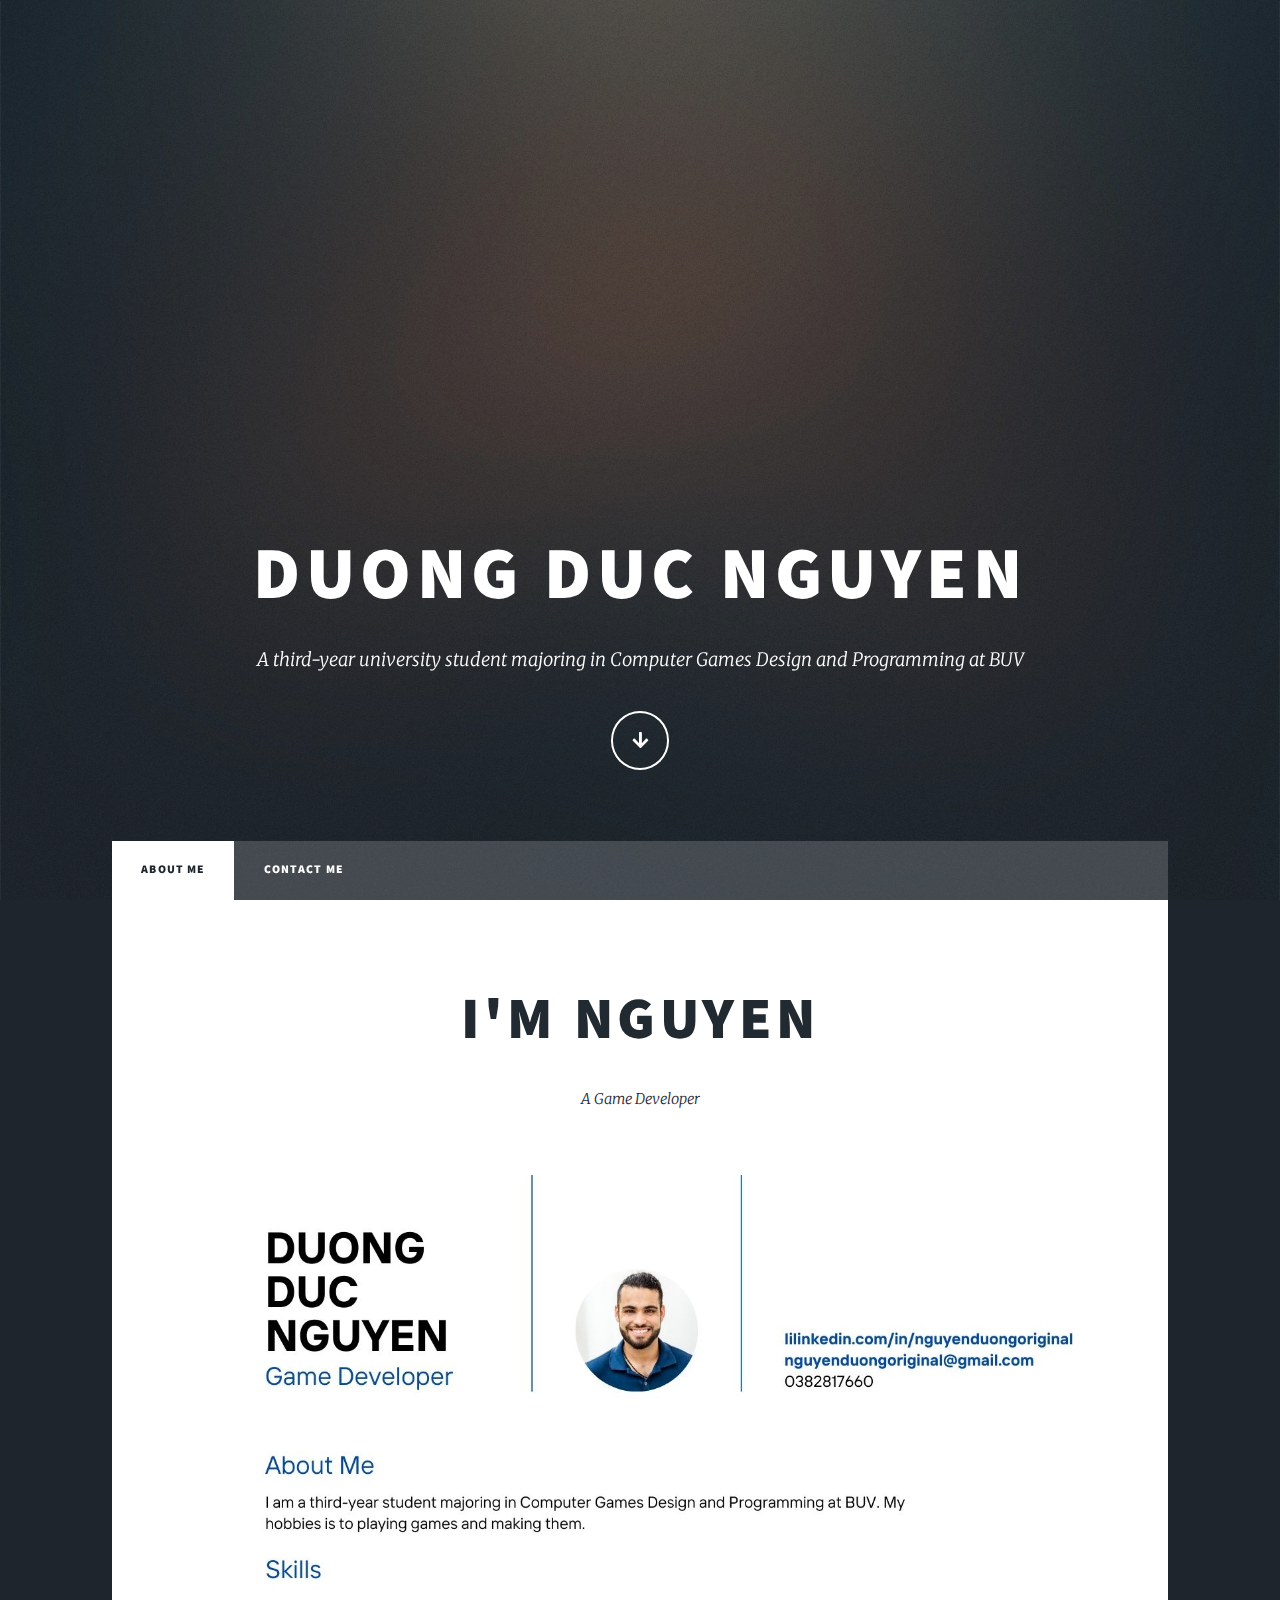
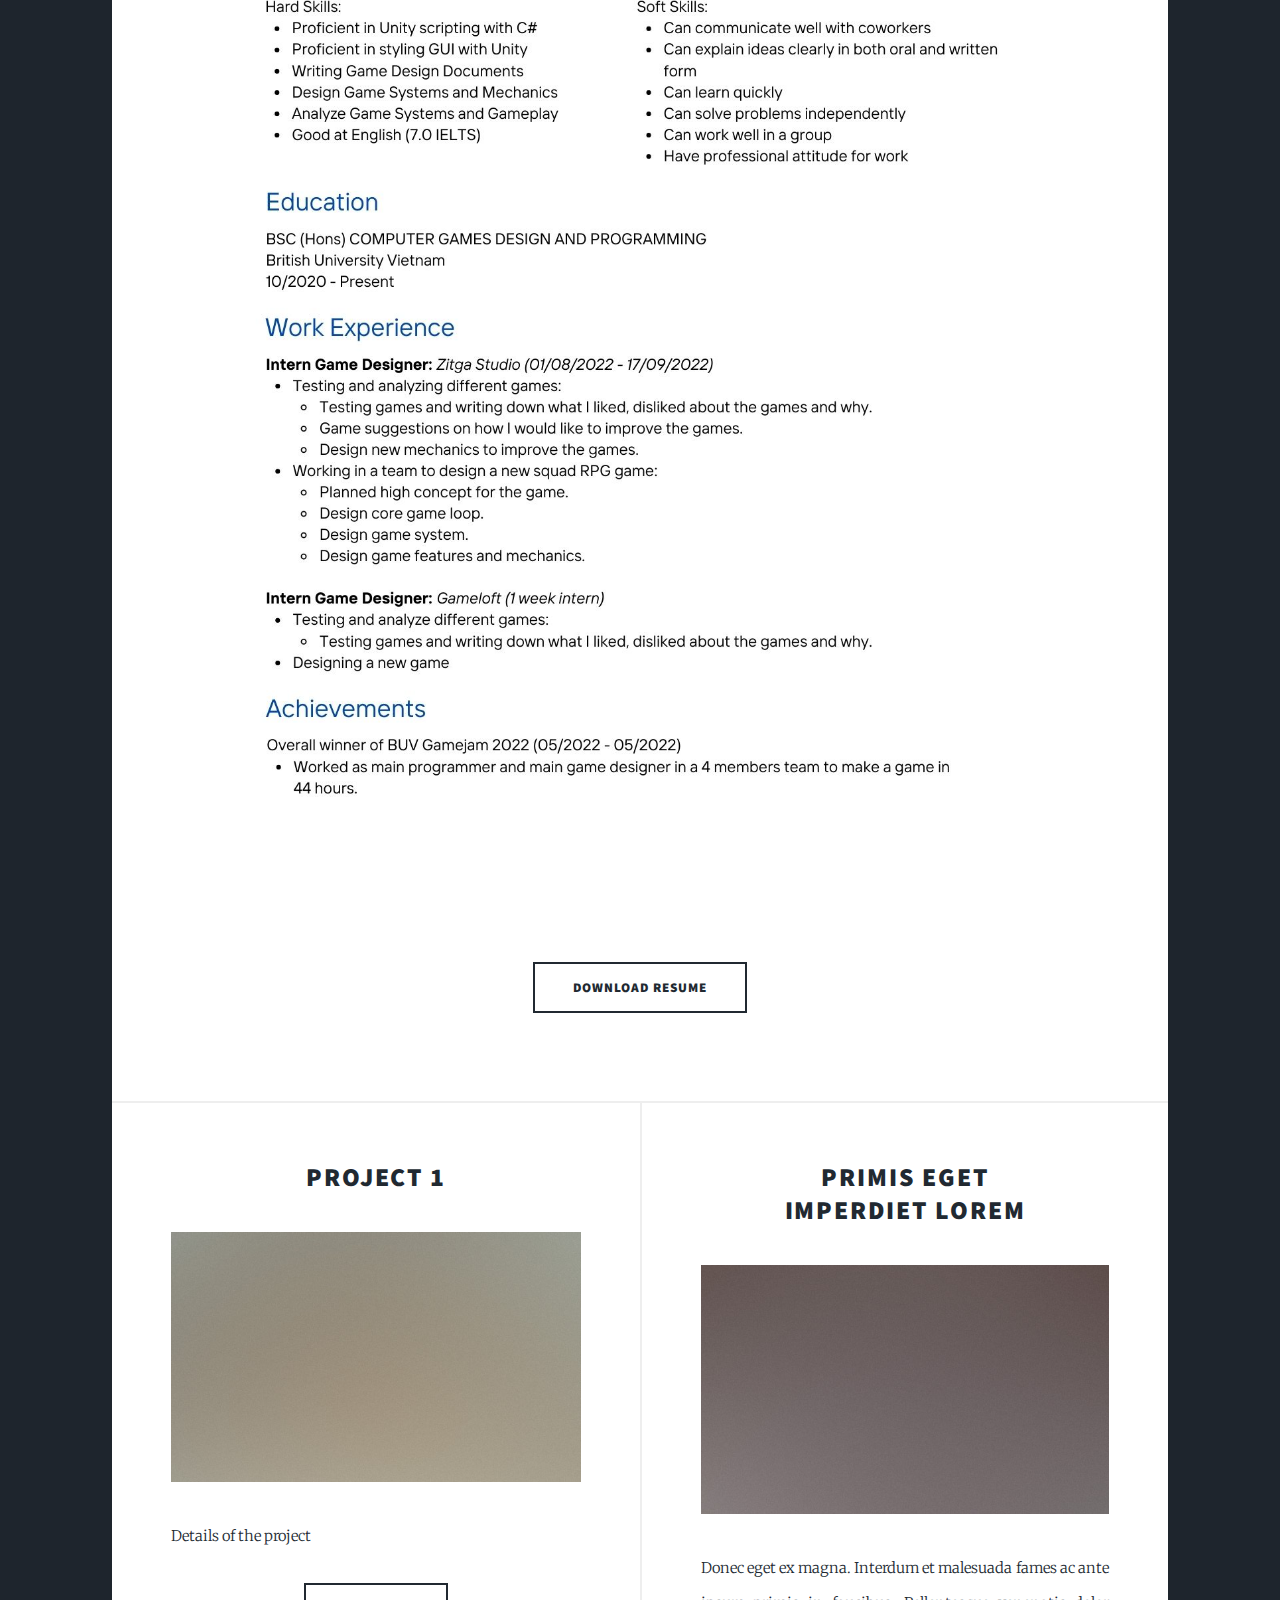
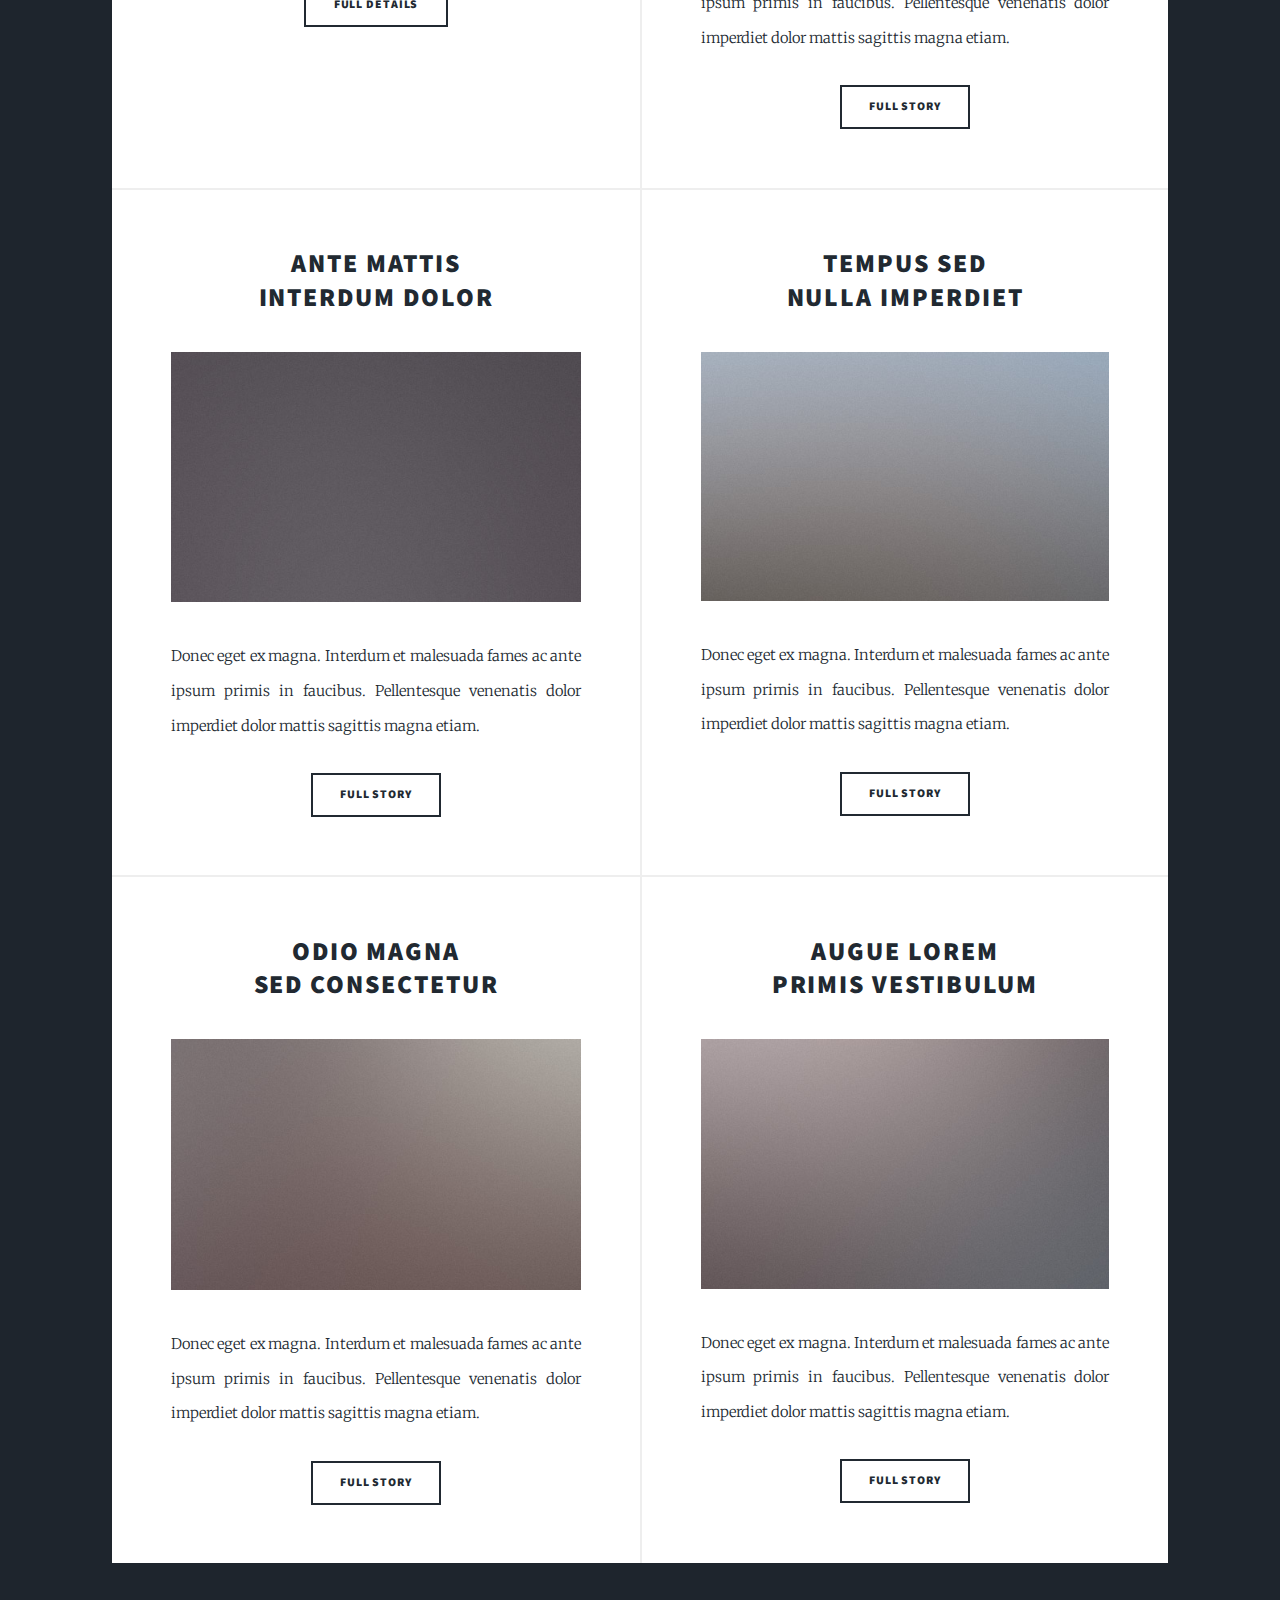
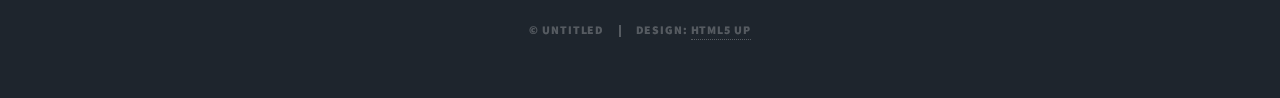
==== index.html @ b79f85d0 "." ====
<!DOCTYPE HTML>
<!--
	Massively by HTML5 UP
	html5up.net | @ajlkn
	Free for personal and commercial use under the CCA 3.0 license (html5up.net/license)
-->
<html>
	<head>
		<title>Duong Duc Nguyen Portfolio</title>
		<meta charset="utf-8" />
		<meta name="viewport" content="width=device-width, initial-scale=1, user-scalable=no" />
		<link rel="stylesheet" href="assets/css/main.css" />
		<noscript><link rel="stylesheet" href="assets/css/noscript.css" /></noscript>
	</head>
	<body class="is-preload">

		<!-- Wrapper -->
			<div id="wrapper" class="fade-in">

				<!-- Intro -->
					<div id="intro">
						<h1>DUONG DUC NGUYEN</h1>
						<p>A third-year university student majoring in Computer Games Design and Programming at BUV</p>
						<ul class="actions">
							<li><a href="#header" class="button icon solid solo fa-arrow-down scrolly">Continue</a></li>
						</ul>
					</div>

				<!-- Header -->
					<header id="header">
						<a href="index.html" class="logo">Portfolio</a>
					</header>

				<!-- Nav -->
					<nav id="nav">
						<ul class="links">
							<li class="active"><a href="index.html">ABOUT ME</a></li>
							<li><a href="generic.html">CONTACT ME</a></li>
						</ul>
						<ul class="icons">
							<!-- <li><a href="#" class="icon brands fa-twitter"><span class="label">Twitter</span></a></li>
							<li><a href="#" class="icon brands fa-facebook-f"><span class="label">Facebook</span></a></li>
							<li><a href= "https://www.linkedin.com/in/nguyenduongoriginal/" class="icon brands fa-linkedin"><span class="label">Instagram</span></a></li>
							<li><a href="https://github.com/Zrider147" class="icon brands fa-github"><span class="label">GitHub</span></a></li> -->
						</ul>
					</nav>

				<!-- Main -->
					<div id="main">

						<!-- Featured Post -->
							<article class="post featured">
								<header class="major">
									<!-- <span class="date">April 14, 2023</span> -->
									<h2>I'm Nguyen</h2>
									<p>A Game Developer</p>
								</header>
								<a href="" class="image main"><img src="images/CV.jpg" alt="" /></a>
								<ul class="actions special">
									<li><a href="" download="docs/CV.pdf" class="button large">Download Resume</a></li>
								</ul>
							</article>

						<!-- Posts -->
							<section class="posts">
								<article>
									<header>
										<h2><a href="#">Project 1</a></h2>
									</header>
									<a href="#" class="image fit"><img src="images/pic02.jpg" alt="" /></a>
									<p>Details of the project</p>
									<ul class="actions special">
										<li><a href="project1.html" class="button">Full Details</a></li>
									</ul>
								</article>
								<article>
									<header>
										<h2><a href="#">Primis eget<br />
										imperdiet lorem</a></h2>
									</header>
									<a href="#" class="image fit"><img src="images/pic03.jpg" alt="" /></a>
									<p>Donec eget ex magna. Interdum et malesuada fames ac ante ipsum primis in faucibus. Pellentesque venenatis dolor imperdiet dolor mattis sagittis magna etiam.</p>
									<ul class="actions special">
										<li><a href="#" class="button">Full Story</a></li>
									</ul>
								</article>
								<article>
									<header>
										<h2><a href="#">Ante mattis<br />
										interdum dolor</a></h2>
									</header>
									<a href="#" class="image fit"><img src="images/pic04.jpg" alt="" /></a>
									<p>Donec eget ex magna. Interdum et malesuada fames ac ante ipsum primis in faucibus. Pellentesque venenatis dolor imperdiet dolor mattis sagittis magna etiam.</p>
									<ul class="actions special">
										<li><a href="#" class="button">Full Story</a></li>
									</ul>
								</article>
								<article>
									<header>
										<h2><a href="#">Tempus sed<br />
										nulla imperdiet</a></h2>
									</header>
									<a href="#" class="image fit"><img src="images/pic05.jpg" alt="" /></a>
									<p>Donec eget ex magna. Interdum et malesuada fames ac ante ipsum primis in faucibus. Pellentesque venenatis dolor imperdiet dolor mattis sagittis magna etiam.</p>
									<ul class="actions special">
										<li><a href="#" class="button">Full Story</a></li>
									</ul>
								</article>
								<article>
									<header>
										<h2><a href="#">Odio magna<br />
										sed consectetur</a></h2>
									</header>
									<a href="#" class="image fit"><img src="images/pic06.jpg" alt="" /></a>
									<p>Donec eget ex magna. Interdum et malesuada fames ac ante ipsum primis in faucibus. Pellentesque venenatis dolor imperdiet dolor mattis sagittis magna etiam.</p>
									<ul class="actions special">
										<li><a href="#" class="button">Full Story</a></li>
									</ul>
								</article>
								<article>
									<header>
										<h2><a href="#">Augue lorem<br />
										primis vestibulum</a></h2>
									</header>
									<a href="#" class="image fit"><img src="images/pic07.jpg" alt="" /></a>
									<p>Donec eget ex magna. Interdum et malesuada fames ac ante ipsum primis in faucibus. Pellentesque venenatis dolor imperdiet dolor mattis sagittis magna etiam.</p>
									<ul class="actions special">
										<li><a href="#" class="button">Full Story</a></li>
									</ul>
								</article>
							</section>

						<!-- Footer -->
							<!-- <footer>
								<div class="pagination">
									<a href="#" class="previous">Prev</a>
									<a href="#" class="page active">1</a>
									<a href="#" class="page">2</a>
									<a href="#" class="page">3</a>
									<span class="extra">&hellip;</span>
									<a href="#" class="page">8</a>
									<a href="#" class="page">9</a>
									<a href="#" class="page">10</a>
									<a href="#" class="next">Next</a>
								</div> -->
							</footer>

					</div>

				<!-- Copyright -->
					<div id="copyright">
						<ul><li>&copy; Untitled</li><li>Design: <a href="https://html5up.net">HTML5 UP</a></li></ul>
					</div>

			</div>

		<!-- Scripts -->
			<script src="assets/js/jquery.min.js"></script>
			<script src="assets/js/jquery.scrollex.min.js"></script>
			<script src="assets/js/jquery.scrolly.min.js"></script>
			<script src="assets/js/browser.min.js"></script>
			<script src="assets/js/breakpoints.min.js"></script>
			<script src="assets/js/util.js"></script>
			<script src="assets/js/main.js"></script>

	</body>
</html>
---- assets/css/main.css ----
@import url(fontawesome-all.min.css);
@import url("https://fonts.googleapis.com/css?family=Merriweather:300,700,300italic,700italic|Source+Sans+Pro:900");

/*
	Massively by HTML5 UP
	html5up.net | @ajlkn
	Free for personal and commercial use under the CCA 3.0 license (html5up.net/license)
*/

html, body, div, span, applet, object,
iframe, h1, h2, h3, h4, h5, h6, p, blockquote,
pre, a, abbr, acronym, address, big, cite,
code, del, dfn, em, img, ins, kbd, q, s, samp,
small, strike, strong, sub, sup, tt, var, b,
u, i, center, dl, dt, dd, ol, ul, li, fieldset,
form, label, legend, table, caption, tbody,
tfoot, thead, tr, th, td, article, aside,
canvas, details, embed, figure, figcaption,
footer, header, hgroup, menu, nav, output, ruby,
section, summary, time, mark, audio, video {
	margin: 0;
	padding: 0;
	border: 0;
	font-size: 100%;
	font: inherit;
	vertical-align: baseline;}

article, aside, details, figcaption, figure,
footer, header, hgroup, menu, nav, section {
	display: block;}

body {
	line-height: 1;
}

ol, ul {
	list-style: none;
}

blockquote, q {
	quotes: none;
}

	blockquote:before, blockquote:after, q:before, q:after {
		content: '';
		content: none;
	}

table {
	border-collapse: collapse;
	border-spacing: 0;
}

body {
	-webkit-text-size-adjust: none;
}

mark {
	background-color: transparent;
	color: inherit;
}

input::-moz-focus-inner {
	border: 0;
	padding: 0;
}

input, select, textarea {
	-moz-appearance: none;
	-webkit-appearance: none;
	-ms-appearance: none;
	appearance: none;
}

/* Basic */

	@-ms-viewport {
		width: device-width;
	}

	body {
		-ms-overflow-style: scrollbar;
	}

	@media screen and (max-width: 480px) {

		html, body {
			min-width: 320px;
		}

	}

	html {
		box-sizing: border-box;
	}

	*, *:before, *:after {
		box-sizing: inherit;
	}

	body {
		background-color: #1e252d;
	}

		body.is-preload *, body.is-preload *:before, body.is-preload *:after {
			-moz-animation: none !important;
			-webkit-animation: none !important;
			-ms-animation: none !important;
			animation: none !important;
			-moz-transition: none !important;
			-webkit-transition: none !important;
			-ms-transition: none !important;
			transition: none !important;
		}

/* Type */

	html {
		font-size: 16pt;
	}

		@media screen and (max-width: 1680px) {

			html {
				font-size: 12pt;
			}

		}

		@media screen and (max-width: 1280px) {

			html {
				font-size: 11pt;
			}

		}

		@media screen and (max-width: 360px) {

			html {
				font-size: 10pt;
			}

		}

	body {
		color: #212931;
	}

	body, input, select, textarea {
		font-family: "Merriweather", Georgia, serif;
		font-weight: 300;
		font-size: 1rem;
		line-height: 2.375;
	}

	a {
		-moz-transition: color 0.2s ease-in-out, background-color 0.2s ease-in-out, border-color 0.2s ease-in-out, box-shadow 0.2s ease-in-out;
		-webkit-transition: color 0.2s ease-in-out, background-color 0.2s ease-in-out, border-color 0.2s ease-in-out, box-shadow 0.2s ease-in-out;
		-ms-transition: color 0.2s ease-in-out, background-color 0.2s ease-in-out, border-color 0.2s ease-in-out, box-shadow 0.2s ease-in-out;
		transition: color 0.2s ease-in-out, background-color 0.2s ease-in-out, border-color 0.2s ease-in-out, box-shadow 0.2s ease-in-out;
		border-bottom: dotted 1px;
		text-decoration: none;
	}

		a:hover {
			border-bottom-color: transparent;
		}

	strong, b {
		font-weight: 600;
	}

	em, i {
		font-style: italic;
	}

	p {
		text-align: justify;
		margin: 0 0 2rem 0;
	}

	h1, h2, h3, h4, h5, h6 {
		font-family: "Source Sans Pro", Helvetica, sans-serif;
		font-weight: 900;
		line-height: 1.5;
		letter-spacing: 0.075em;
		text-transform: uppercase;
		margin: 0 0 1rem 0;
	}

		h1 a, h2 a, h3 a, h4 a, h5 a, h6 a {
			border-bottom: 0;
			color: inherit;
			text-decoration: none;
		}

	h1 {
		font-size: 4rem;
		line-height: 1.1;
		margin: 0 0 2rem 0;
	}

	h2 {
		font-size: 1.75rem;
		line-height: 1.3;
		margin: 0 0 1.5rem 0;
	}

	h3 {
		font-size: 1.25rem;
		margin: 0 0 1.5rem 0;
	}

	h4 {
		font-size: 1rem;
	}

	h5 {
		font-size: 0.9rem;
	}

	h6 {
		font-size: 0.8rem;
	}

	sub {
		font-size: 0.8rem;
		position: relative;
		top: 0.5rem;
	}

	sup {
		font-size: 0.8rem;
		position: relative;
		top: -0.5rem;
	}

	blockquote {
		border-left: solid 4px;
		font-style: italic;
		margin: 0 0 2rem 0;
		padding: 0.5rem 0 0.5rem 2rem;
	}

	code {
		border: solid 2px;
		font-family: "Courier New", monospace;
		font-size: 0.9rem;
		margin: 0 0.25rem;
		padding: 0.25rem 0.65rem;
	}

	pre {
		-webkit-overflow-scrolling: touch;
		font-family: "Courier New", monospace;
		font-size: 0.9rem;
		margin: 0 0 2rem 0;
	}

		pre code {
			display: block;
			line-height: 1.75;
			padding: 1rem 1.5rem;
			overflow-x: auto;
		}

	hr {
		border: 0;
		border-bottom: solid 2px;
		margin: 3rem 0;
	}

		hr.major {
			margin: 5rem 0;
		}

	.align-left {
		text-align: left;
	}

	.align-center {
		text-align: center;
	}

	.align-right {
		text-align: right;
	}

	input, select, textarea {
		color: #212931;
	}

	a {
		color: #212931;
		border-bottom-color: rgba(33, 41, 49, 0.5);
	}

		a:hover {
			border-bottom-color: transparent;
			color: #18bfef !important;
		}

	strong, b {
		color: #212931;
	}

	h1, h2, h3, h4, h5, h6 {
		color: #212931;
	}

	blockquote {
		border-left-color: #eeeeee;
	}

	code {
		background: rgba(220, 220, 220, 0.25);
		border-color: #eeeeee;
	}

	hr {
		border-bottom-color: #eeeeee;
	}

/* Row */

	.row {
		display: flex;
		flex-wrap: wrap;
		box-sizing: border-box;
		align-items: stretch;
	}

		.row > * {
			box-sizing: border-box;
		}

		.row.gtr-uniform > * > :last-child {
			margin-bottom: 0;
		}

		.row.aln-left {
			justify-content: flex-start;
		}

		.row.aln-center {
			justify-content: center;
		}

		.row.aln-right {
			justify-content: flex-end;
		}

		.row.aln-top {
			align-items: flex-start;
		}

		.row.aln-middle {
			align-items: center;
		}

		.row.aln-bottom {
			align-items: flex-end;
		}

		.row > .imp {
			order: -1;
		}

		.row > .col-1 {
			width: 8.33333%;
		}

		.row > .off-1 {
			margin-left: 8.33333%;
		}

		.row > .col-2 {
			width: 16.66667%;
		}

		.row > .off-2 {
			margin-left: 16.66667%;
		}

		.row > .col-3 {
			width: 25%;
		}

		.row > .off-3 {
			margin-left: 25%;
		}

		.row > .col-4 {
			width: 33.33333%;
		}

		.row > .off-4 {
			margin-left: 33.33333%;
		}

		.row > .col-5 {
			width: 41.66667%;
		}

		.row > .off-5 {
			margin-left: 41.66667%;
		}

		.row > .col-6 {
			width: 50%;
		}

		.row > .off-6 {
			margin-left: 50%;
		}

		.row > .col-7 {
			width: 58.33333%;
		}

		.row > .off-7 {
			margin-left: 58.33333%;
		}

		.row > .col-8 {
			width: 66.66667%;
		}

		.row > .off-8 {
			margin-left: 66.66667%;
		}

		.row > .col-9 {
			width: 75%;
		}

		.row > .off-9 {
			margin-left: 75%;
		}

		.row > .col-10 {
			width: 83.33333%;
		}

		.row > .off-10 {
			margin-left: 83.33333%;
		}

		.row > .col-11 {
			width: 91.66667%;
		}

		.row > .off-11 {
			margin-left: 91.66667%;
		}

		.row > .col-12 {
			width: 100%;
		}

		.row > .off-12 {
			margin-left: 100%;
		}

		.row.gtr-0 {
			margin-top: 0;
			margin-left: 0rem;
		}

			.row.gtr-0 > * {
				padding: 0 0 0 0rem;
			}

			.row.gtr-0.gtr-uniform {
				margin-top: 0rem;
			}

				.row.gtr-0.gtr-uniform > * {
					padding-top: 0rem;
				}

		.row.gtr-25 {
			margin-top: 0;
			margin-left: -0.375rem;
		}

			.row.gtr-25 > * {
				padding: 0 0 0 0.375rem;
			}

			.row.gtr-25.gtr-uniform {
				margin-top: -0.375rem;
			}

				.row.gtr-25.gtr-uniform > * {
					padding-top: 0.375rem;
				}

		.row.gtr-50 {
			margin-top: 0;
			margin-left: -0.75rem;
		}

			.row.gtr-50 > * {
				padding: 0 0 0 0.75rem;
			}

			.row.gtr-50.gtr-uniform {
				margin-top: -0.75rem;
			}

				.row.gtr-50.gtr-uniform > * {
					padding-top: 0.75rem;
				}

		.row {
			margin-top: 0;
			margin-left: -1.5rem;
		}

			.row > * {
				padding: 0 0 0 1.5rem;
			}

			.row.gtr-uniform {
				margin-top: -1.5rem;
			}

				.row.gtr-uniform > * {
					padding-top: 1.5rem;
				}

		.row.gtr-150 {
			margin-top: 0;
			margin-left: -2.25rem;
		}

			.row.gtr-150 > * {
				padding: 0 0 0 2.25rem;
			}

			.row.gtr-150.gtr-uniform {
				margin-top: -2.25rem;
			}

				.row.gtr-150.gtr-uniform > * {
					padding-top: 2.25rem;
				}

		.row.gtr-200 {
			margin-top: 0;
			margin-left: -3rem;
		}

			.row.gtr-200 > * {
				padding: 0 0 0 3rem;
			}

			.row.gtr-200.gtr-uniform {
				margin-top: -3rem;
			}

				.row.gtr-200.gtr-uniform > * {
					padding-top: 3rem;
				}

		@media screen and (max-width: 1680px) {

			.row {
				display: flex;
				flex-wrap: wrap;
				box-sizing: border-box;
				align-items: stretch;
			}

				.row > * {
					box-sizing: border-box;
				}

				.row.gtr-uniform > * > :last-child {
					margin-bottom: 0;
				}

				.row.aln-left {
					justify-content: flex-start;
				}

				.row.aln-center {
					justify-content: center;
				}

				.row.aln-right {
					justify-content: flex-end;
				}

				.row.aln-top {
					align-items: flex-start;
				}

				.row.aln-middle {
					align-items: center;
				}

				.row.aln-bottom {
					align-items: flex-end;
				}

				.row > .imp-xlarge {
					order: -1;
				}

				.row > .col-1-xlarge {
					width: 8.33333%;
				}

				.row > .off-1-xlarge {
					margin-left: 8.33333%;
				}

				.row > .col-2-xlarge {
					width: 16.66667%;
				}

				.row > .off-2-xlarge {
					margin-left: 16.66667%;
				}

				.row > .col-3-xlarge {
					width: 25%;
				}

				.row > .off-3-xlarge {
					margin-left: 25%;
				}

				.row > .col-4-xlarge {
					width: 33.33333%;
				}

				.row > .off-4-xlarge {
					margin-left: 33.33333%;
				}

				.row > .col-5-xlarge {
					width: 41.66667%;
				}

				.row > .off-5-xlarge {
					margin-left: 41.66667%;
				}

				.row > .col-6-xlarge {
					width: 50%;
				}

				.row > .off-6-xlarge {
					margin-left: 50%;
				}

				.row > .col-7-xlarge {
					width: 58.33333%;
				}

				.row > .off-7-xlarge {
					margin-left: 58.33333%;
				}

				.row > .col-8-xlarge {
					width: 66.66667%;
				}

				.row > .off-8-xlarge {
					margin-left: 66.66667%;
				}

				.row > .col-9-xlarge {
					width: 75%;
				}

				.row > .off-9-xlarge {
					margin-left: 75%;
				}

				.row > .col-10-xlarge {
					width: 83.33333%;
				}

				.row > .off-10-xlarge {
					margin-left: 83.33333%;
				}

				.row > .col-11-xlarge {
					width: 91.66667%;
				}

				.row > .off-11-xlarge {
					margin-left: 91.66667%;
				}

				.row > .col-12-xlarge {
					width: 100%;
				}

				.row > .off-12-xlarge {
					margin-left: 100%;
				}

				.row.gtr-0 {
					margin-top: 0;
					margin-left: 0rem;
				}

					.row.gtr-0 > * {
						padding: 0 0 0 0rem;
					}

					.row.gtr-0.gtr-uniform {
						margin-top: 0rem;
					}

						.row.gtr-0.gtr-uniform > * {
							padding-top: 0rem;
						}

				.row.gtr-25 {
					margin-top: 0;
					margin-left: -0.375rem;
				}

					.row.gtr-25 > * {
						padding: 0 0 0 0.375rem;
					}

					.row.gtr-25.gtr-uniform {
						margin-top: -0.375rem;
					}

						.row.gtr-25.gtr-uniform > * {
							padding-top: 0.375rem;
						}

				.row.gtr-50 {
					margin-top: 0;
					margin-left: -0.75rem;
				}

					.row.gtr-50 > * {
						padding: 0 0 0 0.75rem;
					}

					.row.gtr-50.gtr-uniform {
						margin-top: -0.75rem;
					}

						.row.gtr-50.gtr-uniform > * {
							padding-top: 0.75rem;
						}

				.row {
					margin-top: 0;
					margin-left: -1.5rem;
				}

					.row > * {
						padding: 0 0 0 1.5rem;
					}

					.row.gtr-uniform {
						margin-top: -1.5rem;
					}

						.row.gtr-uniform > * {
							padding-top: 1.5rem;
						}

				.row.gtr-150 {
					margin-top: 0;
					margin-left: -2.25rem;
				}

					.row.gtr-150 > * {
						padding: 0 0 0 2.25rem;
					}

					.row.gtr-150.gtr-uniform {
						margin-top: -2.25rem;
					}

						.row.gtr-150.gtr-uniform > * {
							padding-top: 2.25rem;
						}

				.row.gtr-200 {
					margin-top: 0;
					margin-left: -3rem;
				}

					.row.gtr-200 > * {
						padding: 0 0 0 3rem;
					}

					.row.gtr-200.gtr-uniform {
						margin-top: -3rem;
					}

						.row.gtr-200.gtr-uniform > * {
							padding-top: 3rem;
						}

		}

		@media screen and (max-width: 1280px) {

			.row {
				display: flex;
				flex-wrap: wrap;
				box-sizing: border-box;
				align-items: stretch;
			}

				.row > * {
					box-sizing: border-box;
				}

				.row.gtr-uniform > * > :last-child {
					margin-bottom: 0;
				}

				.row.aln-left {
					justify-content: flex-start;
				}

				.row.aln-center {
					justify-content: center;
				}

				.row.aln-right {
					justify-content: flex-end;
				}

				.row.aln-top {
					align-items: flex-start;
				}

				.row.aln-middle {
					align-items: center;
				}

				.row.aln-bottom {
					align-items: flex-end;
				}

				.row > .imp-large {
					order: -1;
				}

				.row > .col-1-large {
					width: 8.33333%;
				}

				.row > .off-1-large {
					margin-left: 8.33333%;
				}

				.row > .col-2-large {
					width: 16.66667%;
				}

				.row > .off-2-large {
					margin-left: 16.66667%;
				}

				.row > .col-3-large {
					width: 25%;
				}

				.row > .off-3-large {
					margin-left: 25%;
				}

				.row > .col-4-large {
					width: 33.33333%;
				}

				.row > .off-4-large {
					margin-left: 33.33333%;
				}

				.row > .col-5-large {
					width: 41.66667%;
				}

				.row > .off-5-large {
					margin-left: 41.66667%;
				}

				.row > .col-6-large {
					width: 50%;
				}

				.row > .off-6-large {
					margin-left: 50%;
				}

				.row > .col-7-large {
					width: 58.33333%;
				}

				.row > .off-7-large {
					margin-left: 58.33333%;
				}

				.row > .col-8-large {
					width: 66.66667%;
				}

				.row > .off-8-large {
					margin-left: 66.66667%;
				}

				.row > .col-9-large {
					width: 75%;
				}

				.row > .off-9-large {
					margin-left: 75%;
				}

				.row > .col-10-large {
					width: 83.33333%;
				}

				.row > .off-10-large {
					margin-left: 83.33333%;
				}

				.row > .col-11-large {
					width: 91.66667%;
				}

				.row > .off-11-large {
					margin-left: 91.66667%;
				}

				.row > .col-12-large {
					width: 100%;
				}

				.row > .off-12-large {
					margin-left: 100%;
				}

				.row.gtr-0 {
					margin-top: 0;
					margin-left: 0rem;
				}

					.row.gtr-0 > * {
						padding: 0 0 0 0rem;
					}

					.row.gtr-0.gtr-uniform {
						margin-top: 0rem;
					}

						.row.gtr-0.gtr-uniform > * {
							padding-top: 0rem;
						}

				.row.gtr-25 {
					margin-top: 0;
					margin-left: -0.375rem;
				}

					.row.gtr-25 > * {
						padding: 0 0 0 0.375rem;
					}

					.row.gtr-25.gtr-uniform {
						margin-top: -0.375rem;
					}

						.row.gtr-25.gtr-uniform > * {
							padding-top: 0.375rem;
						}

				.row.gtr-50 {
					margin-top: 0;
					margin-left: -0.75rem;
				}

					.row.gtr-50 > * {
						padding: 0 0 0 0.75rem;
					}

					.row.gtr-50.gtr-uniform {
						margin-top: -0.75rem;
					}

						.row.gtr-50.gtr-uniform > * {
							padding-top: 0.75rem;
						}

				.row {
					margin-top: 0;
					margin-left: -1.5rem;
				}

					.row > * {
						padding: 0 0 0 1.5rem;
					}

					.row.gtr-uniform {
						margin-top: -1.5rem;
					}

						.row.gtr-uniform > * {
							padding-top: 1.5rem;
						}

				.row.gtr-150 {
					margin-top: 0;
					margin-left: -2.25rem;
				}

					.row.gtr-150 > * {
						padding: 0 0 0 2.25rem;
					}

					.row.gtr-150.gtr-uniform {
						margin-top: -2.25rem;
					}

						.row.gtr-150.gtr-uniform > * {
							padding-top: 2.25rem;
						}

				.row.gtr-200 {
					margin-top: 0;
					margin-left: -3rem;
				}

					.row.gtr-200 > * {
						padding: 0 0 0 3rem;
					}

					.row.gtr-200.gtr-uniform {
						margin-top: -3rem;
					}

						.row.gtr-200.gtr-uniform > * {
							padding-top: 3rem;
						}

		}

		@media screen and (max-width: 980px) {

			.row {
				display: flex;
				flex-wrap: wrap;
				box-sizing: border-box;
				align-items: stretch;
			}

				.row > * {
					box-sizing: border-box;
				}

				.row.gtr-uniform > * > :last-child {
					margin-bottom: 0;
				}

				.row.aln-left {
					justify-content: flex-start;
				}

				.row.aln-center {
					justify-content: center;
				}

				.row.aln-right {
					justify-content: flex-end;
				}

				.row.aln-top {
					align-items: flex-start;
				}

				.row.aln-middle {
					align-items: center;
				}

				.row.aln-bottom {
					align-items: flex-end;
				}

				.row > .imp-medium {
					order: -1;
				}

				.row > .col-1-medium {
					width: 8.33333%;
				}

				.row > .off-1-medium {
					margin-left: 8.33333%;
				}

				.row > .col-2-medium {
					width: 16.66667%;
				}

				.row > .off-2-medium {
					margin-left: 16.66667%;
				}

				.row > .col-3-medium {
					width: 25%;
				}

				.row > .off-3-medium {
					margin-left: 25%;
				}

				.row > .col-4-medium {
					width: 33.33333%;
				}

				.row > .off-4-medium {
					margin-left: 33.33333%;
				}

				.row > .col-5-medium {
					width: 41.66667%;
				}

				.row > .off-5-medium {
					margin-left: 41.66667%;
				}

				.row > .col-6-medium {
					width: 50%;
				}

				.row > .off-6-medium {
					margin-left: 50%;
				}

				.row > .col-7-medium {
					width: 58.33333%;
				}

				.row > .off-7-medium {
					margin-left: 58.33333%;
				}

				.row > .col-8-medium {
					width: 66.66667%;
				}

				.row > .off-8-medium {
					margin-left: 66.66667%;
				}

				.row > .col-9-medium {
					width: 75%;
				}

				.row > .off-9-medium {
					margin-left: 75%;
				}

				.row > .col-10-medium {
					width: 83.33333%;
				}

				.row > .off-10-medium {
					margin-left: 83.33333%;
				}

				.row > .col-11-medium {
					width: 91.66667%;
				}

				.row > .off-11-medium {
					margin-left: 91.66667%;
				}

				.row > .col-12-medium {
					width: 100%;
				}

				.row > .off-12-medium {
					margin-left: 100%;
				}

				.row.gtr-0 {
					margin-top: 0;
					margin-left: 0rem;
				}

					.row.gtr-0 > * {
						padding: 0 0 0 0rem;
					}

					.row.gtr-0.gtr-uniform {
						margin-top: 0rem;
					}

						.row.gtr-0.gtr-uniform > * {
							padding-top: 0rem;
						}

				.row.gtr-25 {
					margin-top: 0;
					margin-left: -0.375rem;
				}

					.row.gtr-25 > * {
						padding: 0 0 0 0.375rem;
					}

					.row.gtr-25.gtr-uniform {
						margin-top: -0.375rem;
					}

						.row.gtr-25.gtr-uniform > * {
							padding-top: 0.375rem;
						}

				.row.gtr-50 {
					margin-top: 0;
					margin-left: -0.75rem;
				}

					.row.gtr-50 > * {
						padding: 0 0 0 0.75rem;
					}

					.row.gtr-50.gtr-uniform {
						margin-top: -0.75rem;
					}

						.row.gtr-50.gtr-uniform > * {
							padding-top: 0.75rem;
						}

				.row {
					margin-top: 0;
					margin-left: -1.5rem;
				}

					.row > * {
						padding: 0 0 0 1.5rem;
					}

					.row.gtr-uniform {
						margin-top: -1.5rem;
					}

						.row.gtr-uniform > * {
							padding-top: 1.5rem;
						}

				.row.gtr-150 {
					margin-top: 0;
					margin-left: -2.25rem;
				}

					.row.gtr-150 > * {
						padding: 0 0 0 2.25rem;
					}

					.row.gtr-150.gtr-uniform {
						margin-top: -2.25rem;
					}

						.row.gtr-150.gtr-uniform > * {
							padding-top: 2.25rem;
						}

				.row.gtr-200 {
					margin-top: 0;
					margin-left: -3rem;
				}

					.row.gtr-200 > * {
						padding: 0 0 0 3rem;
					}

					.row.gtr-200.gtr-uniform {
						margin-top: -3rem;
					}

						.row.gtr-200.gtr-uniform > * {
							padding-top: 3rem;
						}

		}

		@media screen and (max-width: 736px) {

			.row {
				display: flex;
				flex-wrap: wrap;
				box-sizing: border-box;
				align-items: stretch;
			}

				.row > * {
					box-sizing: border-box;
				}

				.row.gtr-uniform > * > :last-child {
					margin-bottom: 0;
				}

				.row.aln-left {
					justify-content: flex-start;
				}

				.row.aln-center {
					justify-content: center;
				}

				.row.aln-right {
					justify-content: flex-end;
				}

				.row.aln-top {
					align-items: flex-start;
				}

				.row.aln-middle {
					align-items: center;
				}

				.row.aln-bottom {
					align-items: flex-end;
				}

				.row > .imp-small {
					order: -1;
				}

				.row > .col-1-small {
					width: 8.33333%;
				}

				.row > .off-1-small {
					margin-left: 8.33333%;
				}

				.row > .col-2-small {
					width: 16.66667%;
				}

				.row > .off-2-small {
					margin-left: 16.66667%;
				}

				.row > .col-3-small {
					width: 25%;
				}

				.row > .off-3-small {
					margin-left: 25%;
				}

				.row > .col-4-small {
					width: 33.33333%;
				}

				.row > .off-4-small {
					margin-left: 33.33333%;
				}

				.row > .col-5-small {
					width: 41.66667%;
				}

				.row > .off-5-small {
					margin-left: 41.66667%;
				}

				.row > .col-6-small {
					width: 50%;
				}

				.row > .off-6-small {
					margin-left: 50%;
				}

				.row > .col-7-small {
					width: 58.33333%;
				}

				.row > .off-7-small {
					margin-left: 58.33333%;
				}

				.row > .col-8-small {
					width: 66.66667%;
				}

				.row > .off-8-small {
					margin-left: 66.66667%;
				}

				.row > .col-9-small {
					width: 75%;
				}

				.row > .off-9-small {
					margin-left: 75%;
				}

				.row > .col-10-small {
					width: 83.33333%;
				}

				.row > .off-10-small {
					margin-left: 83.33333%;
				}

				.row > .col-11-small {
					width: 91.66667%;
				}

				.row > .off-11-small {
					margin-left: 91.66667%;
				}

				.row > .col-12-small {
					width: 100%;
				}

				.row > .off-12-small {
					margin-left: 100%;
				}

				.row.gtr-0 {
					margin-top: 0;
					margin-left: 0rem;
				}

					.row.gtr-0 > * {
						padding: 0 0 0 0rem;
					}

					.row.gtr-0.gtr-uniform {
						margin-top: 0rem;
					}

						.row.gtr-0.gtr-uniform > * {
							padding-top: 0rem;
						}

				.row.gtr-25 {
					margin-top: 0;
					margin-left: -0.375rem;
				}

					.row.gtr-25 > * {
						padding: 0 0 0 0.375rem;
					}

					.row.gtr-25.gtr-uniform {
						margin-top: -0.375rem;
					}

						.row.gtr-25.gtr-uniform > * {
							padding-top: 0.375rem;
						}

				.row.gtr-50 {
					margin-top: 0;
					margin-left: -0.75rem;
				}

					.row.gtr-50 > * {
						padding: 0 0 0 0.75rem;
					}

					.row.gtr-50.gtr-uniform {
						margin-top: -0.75rem;
					}

						.row.gtr-50.gtr-uniform > * {
							padding-top: 0.75rem;
						}

				.row {
					margin-top: 0;
					margin-left: -1.5rem;
				}

					.row > * {
						padding: 0 0 0 1.5rem;
					}

					.row.gtr-uniform {
						margin-top: -1.5rem;
					}

						.row.gtr-uniform > * {
							padding-top: 1.5rem;
						}

				.row.gtr-150 {
					margin-top: 0;
					margin-left: -2.25rem;
				}

					.row.gtr-150 > * {
						padding: 0 0 0 2.25rem;
					}

					.row.gtr-150.gtr-uniform {
						margin-top: -2.25rem;
					}

						.row.gtr-150.gtr-uniform > * {
							padding-top: 2.25rem;
						}

				.row.gtr-200 {
					margin-top: 0;
					margin-left: -3rem;
				}

					.row.gtr-200 > * {
						padding: 0 0 0 3rem;
					}

					.row.gtr-200.gtr-uniform {
						margin-top: -3rem;
					}

						.row.gtr-200.gtr-uniform > * {
							padding-top: 3rem;
						}

		}

		@media screen and (max-width: 480px) {

			.row {
				display: flex;
				flex-wrap: wrap;
				box-sizing: border-box;
				align-items: stretch;
			}

				.row > * {
					box-sizing: border-box;
				}

				.row.gtr-uniform > * > :last-child {
					margin-bottom: 0;
				}

				.row.aln-left {
					justify-content: flex-start;
				}

				.row.aln-center {
					justify-content: center;
				}

				.row.aln-right {
					justify-content: flex-end;
				}

				.row.aln-top {
					align-items: flex-start;
				}

				.row.aln-middle {
					align-items: center;
				}

				.row.aln-bottom {
					align-items: flex-end;
				}

				.row > .imp-xsmall {
					order: -1;
				}

				.row > .col-1-xsmall {
					width: 8.33333%;
				}

				.row > .off-1-xsmall {
					margin-left: 8.33333%;
				}

				.row > .col-2-xsmall {
					width: 16.66667%;
				}

				.row > .off-2-xsmall {
					margin-left: 16.66667%;
				}

				.row > .col-3-xsmall {
					width: 25%;
				}

				.row > .off-3-xsmall {
					margin-left: 25%;
				}

				.row > .col-4-xsmall {
					width: 33.33333%;
				}

				.row > .off-4-xsmall {
					margin-left: 33.33333%;
				}

				.row > .col-5-xsmall {
					width: 41.66667%;
				}

				.row > .off-5-xsmall {
					margin-left: 41.66667%;
				}

				.row > .col-6-xsmall {
					width: 50%;
				}

				.row > .off-6-xsmall {
					margin-left: 50%;
				}

				.row > .col-7-xsmall {
					width: 58.33333%;
				}

				.row > .off-7-xsmall {
					margin-left: 58.33333%;
				}

				.row > .col-8-xsmall {
					width: 66.66667%;
				}

				.row > .off-8-xsmall {
					margin-left: 66.66667%;
				}

				.row > .col-9-xsmall {
					width: 75%;
				}

				.row > .off-9-xsmall {
					margin-left: 75%;
				}

				.row > .col-10-xsmall {
					width: 83.33333%;
				}

				.row > .off-10-xsmall {
					margin-left: 83.33333%;
				}

				.row > .col-11-xsmall {
					width: 91.66667%;
				}

				.row > .off-11-xsmall {
					margin-left: 91.66667%;
				}

				.row > .col-12-xsmall {
					width: 100%;
				}

				.row > .off-12-xsmall {
					margin-left: 100%;
				}

				.row.gtr-0 {
					margin-top: 0;
					margin-left: 0rem;
				}

					.row.gtr-0 > * {
						padding: 0 0 0 0rem;
					}

					.row.gtr-0.gtr-uniform {
						margin-top: 0rem;
					}

						.row.gtr-0.gtr-uniform > * {
							padding-top: 0rem;
						}

				.row.gtr-25 {
					margin-top: 0;
					margin-left: -0.375rem;
				}

					.row.gtr-25 > * {
						padding: 0 0 0 0.375rem;
					}

					.row.gtr-25.gtr-uniform {
						margin-top: -0.375rem;
					}

						.row.gtr-25.gtr-uniform > * {
							padding-top: 0.375rem;
						}

				.row.gtr-50 {
					margin-top: 0;
					margin-left: -0.75rem;
				}

					.row.gtr-50 > * {
						padding: 0 0 0 0.75rem;
					}

					.row.gtr-50.gtr-uniform {
						margin-top: -0.75rem;
					}

						.row.gtr-50.gtr-uniform > * {
							padding-top: 0.75rem;
						}

				.row {
					margin-top: 0;
					margin-left: -1.5rem;
				}

					.row > * {
						padding: 0 0 0 1.5rem;
					}

					.row.gtr-uniform {
						margin-top: -1.5rem;
					}

						.row.gtr-uniform > * {
							padding-top: 1.5rem;
						}

				.row.gtr-150 {
					margin-top: 0;
					margin-left: -2.25rem;
				}

					.row.gtr-150 > * {
						padding: 0 0 0 2.25rem;
					}

					.row.gtr-150.gtr-uniform {
						margin-top: -2.25rem;
					}

						.row.gtr-150.gtr-uniform > * {
							padding-top: 2.25rem;
						}

				.row.gtr-200 {
					margin-top: 0;
					margin-left: -3rem;
				}

					.row.gtr-200 > * {
						padding: 0 0 0 3rem;
					}

					.row.gtr-200.gtr-uniform {
						margin-top: -3rem;
					}

						.row.gtr-200.gtr-uniform > * {
							padding-top: 3rem;
						}

		}

		@media screen and (max-width: 360px) {

			.row {
				display: flex;
				flex-wrap: wrap;
				box-sizing: border-box;
				align-items: stretch;
			}

				.row > * {
					box-sizing: border-box;
				}

				.row.gtr-uniform > * > :last-child {
					margin-bottom: 0;
				}

				.row.aln-left {
					justify-content: flex-start;
				}

				.row.aln-center {
					justify-content: center;
				}

				.row.aln-right {
					justify-content: flex-end;
				}

				.row.aln-top {
					align-items: flex-start;
				}

				.row.aln-middle {
					align-items: center;
				}

				.row.aln-bottom {
					align-items: flex-end;
				}

				.row > .imp-xxsmall {
					order: -1;
				}

				.row > .col-1-xxsmall {
					width: 8.33333%;
				}

				.row > .off-1-xxsmall {
					margin-left: 8.33333%;
				}

				.row > .col-2-xxsmall {
					width: 16.66667%;
				}

				.row > .off-2-xxsmall {
					margin-left: 16.66667%;
				}

				.row > .col-3-xxsmall {
					width: 25%;
				}

				.row > .off-3-xxsmall {
					margin-left: 25%;
				}

				.row > .col-4-xxsmall {
					width: 33.33333%;
				}

				.row > .off-4-xxsmall {
					margin-left: 33.33333%;
				}

				.row > .col-5-xxsmall {
					width: 41.66667%;
				}

				.row > .off-5-xxsmall {
					margin-left: 41.66667%;
				}

				.row > .col-6-xxsmall {
					width: 50%;
				}

				.row > .off-6-xxsmall {
					margin-left: 50%;
				}

				.row > .col-7-xxsmall {
					width: 58.33333%;
				}

				.row > .off-7-xxsmall {
					margin-left: 58.33333%;
				}

				.row > .col-8-xxsmall {
					width: 66.66667%;
				}

				.row > .off-8-xxsmall {
					margin-left: 66.66667%;
				}

				.row > .col-9-xxsmall {
					width: 75%;
				}

				.row > .off-9-xxsmall {
					margin-left: 75%;
				}

				.row > .col-10-xxsmall {
					width: 83.33333%;
				}

				.row > .off-10-xxsmall {
					margin-left: 83.33333%;
				}

				.row > .col-11-xxsmall {
					width: 91.66667%;
				}

				.row > .off-11-xxsmall {
					margin-left: 91.66667%;
				}

				.row > .col-12-xxsmall {
					width: 100%;
				}

				.row > .off-12-xxsmall {
					margin-left: 100%;
				}

				.row.gtr-0 {
					margin-top: 0;
					margin-left: 0rem;
				}

					.row.gtr-0 > * {
						padding: 0 0 0 0rem;
					}

					.row.gtr-0.gtr-uniform {
						margin-top: 0rem;
					}

						.row.gtr-0.gtr-uniform > * {
							padding-top: 0rem;
						}

				.row.gtr-25 {
					margin-top: 0;
					margin-left: -0.375rem;
				}

					.row.gtr-25 > * {
						padding: 0 0 0 0.375rem;
					}

					.row.gtr-25.gtr-uniform {
						margin-top: -0.375rem;
					}

						.row.gtr-25.gtr-uniform > * {
							padding-top: 0.375rem;
						}

				.row.gtr-50 {
					margin-top: 0;
					margin-left: -0.75rem;
				}

					.row.gtr-50 > * {
						padding: 0 0 0 0.75rem;
					}

					.row.gtr-50.gtr-uniform {
						margin-top: -0.75rem;
					}

						.row.gtr-50.gtr-uniform > * {
							padding-top: 0.75rem;
						}

				.row {
					margin-top: 0;
					margin-left: -1.5rem;
				}

					.row > * {
						padding: 0 0 0 1.5rem;
					}

					.row.gtr-uniform {
						margin-top: -1.5rem;
					}

						.row.gtr-uniform > * {
							padding-top: 1.5rem;
						}

				.row.gtr-150 {
					margin-top: 0;
					margin-left: -2.25rem;
				}

					.row.gtr-150 > * {
						padding: 0 0 0 2.25rem;
					}

					.row.gtr-150.gtr-uniform {
						margin-top: -2.25rem;
					}

						.row.gtr-150.gtr-uniform > * {
							padding-top: 2.25rem;
						}

				.row.gtr-200 {
					margin-top: 0;
					margin-left: -3rem;
				}

					.row.gtr-200 > * {
						padding: 0 0 0 3rem;
					}

					.row.gtr-200.gtr-uniform {
						margin-top: -3rem;
					}

						.row.gtr-200.gtr-uniform > * {
							padding-top: 3rem;
						}

		}

/* Box */

	.box {
		border: solid 2px;
		margin-bottom: 2rem;
		padding: 1.5rem;
	}

		.box > :last-child,
		.box > :last-child > :last-child,
		.box > :last-child > :last-child > :last-child {
			margin-bottom: 0;
		}

		.box.alt {
			border: 0;
			border-radius: 0;
			padding: 0;
		}

	.box {
		border-color: #eeeeee;
	}

/* Button */

	input[type="submit"],
	input[type="reset"],
	input[type="button"],
	button,
	.button {
		-moz-appearance: none;
		-webkit-appearance: none;
		-ms-appearance: none;
		appearance: none;
		-moz-transition: background-color 0.2s ease-in-out, box-shadow 0.2s ease-in-out, color 0.2s ease-in-out;
		-webkit-transition: background-color 0.2s ease-in-out, box-shadow 0.2s ease-in-out, color 0.2s ease-in-out;
		-ms-transition: background-color 0.2s ease-in-out, box-shadow 0.2s ease-in-out, color 0.2s ease-in-out;
		transition: background-color 0.2s ease-in-out, box-shadow 0.2s ease-in-out, color 0.2s ease-in-out;
		border: 0;
		border-radius: 0;
		cursor: pointer;
		display: inline-block;
		font-family: "Source Sans Pro", Helvetica, sans-serif;
		font-size: 0.8rem;
		font-weight: 900;
		letter-spacing: 0.075em;
		height: 3rem;
		line-height: 3rem;
		padding: 0 2rem;
		text-align: center;
		text-decoration: none;
		text-transform: uppercase;
		white-space: nowrap;
	}

		input[type="submit"].icon:before,
		input[type="reset"].icon:before,
		input[type="button"].icon:before,
		button.icon:before,
		.button.icon:before {
			margin-right: 0.5rem;
		}

		input[type="submit"].icon.solo,
		input[type="reset"].icon.solo,
		input[type="button"].icon.solo,
		button.icon.solo,
		.button.icon.solo {
			position: relative;
			width: 4rem;
			height: 4rem;
			line-height: 4rem;
			border-radius: 4rem;
			text-indent: 4rem;
			overflow: hidden;
			padding: 0;
			white-space: nowrap;
		}

			input[type="submit"].icon.solo:before,
			input[type="reset"].icon.solo:before,
			input[type="button"].icon.solo:before,
			button.icon.solo:before,
			.button.icon.solo:before {
				position: absolute;
				display: block;
				top: 0;
				left: 0;
				width: inherit;
				height: inherit;
				line-height: inherit;
				font-size: 1.25rem;
				margin-right: 0;
				text-align: center;
				text-indent: 0;
			}

		input[type="submit"].fit,
		input[type="reset"].fit,
		input[type="button"].fit,
		button.fit,
		.button.fit {
			width: 100%;
		}

		input[type="submit"].small,
		input[type="reset"].small,
		input[type="button"].small,
		button.small,
		.button.small {
			font-size: 0.7rem;
			height: 2.5rem;
			line-height: 2.5rem;
			padding: 0 1.5rem;
		}

		input[type="submit"].large,
		input[type="reset"].large,
		input[type="button"].large,
		button.large,
		.button.large {
			font-size: 0.9rem;
			height: 3.5rem;
			line-height: 3.5rem;
			padding: 0 2.75rem;
		}

		@media screen and (max-width: 980px) {

			input[type="submit"],
			input[type="reset"],
			input[type="button"],
			button,
			.button {
				font-size: 0.9rem;
				height: 3.25rem;
				line-height: 3.25rem;
			}

				input[type="submit"].large,
				input[type="reset"].large,
				input[type="button"].large,
				button.large,
				.button.large {
					font-size: 1rem;
					height: 3.75rem;
					line-height: 3.75rem;
				}

		}

		input[type="submit"].disabled, input[type="submit"]:disabled,
		input[type="reset"].disabled,
		input[type="reset"]:disabled,
		input[type="button"].disabled,
		input[type="button"]:disabled,
		button.disabled,
		button:disabled,
		.button.disabled,
		.button:disabled {
			pointer-events: none;
			opacity: 0.25;
		}

	input[type="submit"],
	input[type="reset"],
	input[type="button"],
	button,
	.button {
		background-color: transparent;
		box-shadow: inset 0 0 0 2px #212931;
		color: #212931 !important;
	}

		input[type="submit"]:hover,
		input[type="reset"]:hover,
		input[type="button"]:hover,
		button:hover,
		.button:hover {
			box-shadow: inset 0 0 0 2px #18bfef;
			color: #18bfef !important;
		}

		input[type="submit"].primary,
		input[type="reset"].primary,
		input[type="button"].primary,
		button.primary,
		.button.primary {
			background-color: #212931;
			box-shadow: none;
			color: #ffffff !important;
		}

			input[type="submit"].primary:hover,
			input[type="reset"].primary:hover,
			input[type="button"].primary:hover,
			button.primary:hover,
			.button.primary:hover {
				background-color: #18bfef;
			}

/* Form */

	form {
		margin: 0 0 2rem 0;
	}

		form > :last-child {
			margin-bottom: 0;
		}

		form > .fields {
			display: -moz-flex;
			display: -webkit-flex;
			display: -ms-flex;
			display: flex;
			-moz-flex-wrap: wrap;
			-webkit-flex-wrap: wrap;
			-ms-flex-wrap: wrap;
			flex-wrap: wrap;
			width: calc(100% + 3rem);
			margin: -1.5rem 0 2rem -1.5rem;
		}

			form > .fields > .field {
				-moz-flex-grow: 0;
				-webkit-flex-grow: 0;
				-ms-flex-grow: 0;
				flex-grow: 0;
				-moz-flex-shrink: 0;
				-webkit-flex-shrink: 0;
				-ms-flex-shrink: 0;
				flex-shrink: 0;
				padding: 1.5rem 0 0 1.5rem;
				width: calc(100% - 1.5rem);
			}

				form > .fields > .field.half {
					width: calc(50% - 0.75rem);
				}

				form > .fields > .field.third {
					width: calc(100%/3 - 0.5rem);
				}

				form > .fields > .field.quarter {
					width: calc(25% - 0.375rem);
				}

		@media screen and (max-width: 480px) {

			form > .fields {
				width: calc(100% + 3rem);
				margin: -1.5rem 0 2rem -1.5rem;
			}

				form > .fields > .field {
					padding: 1.5rem 0 0 1.5rem;
					width: calc(100% - 1.5rem);
				}

					form > .fields > .field.half {
						width: calc(100% - 1.5rem);
					}

					form > .fields > .field.third {
						width: calc(100% - 1.5rem);
					}

					form > .fields > .field.quarter {
						width: calc(100% - 1.5rem);
					}

		}

	label {
		display: block;
		font-family: "Source Sans Pro", Helvetica, sans-serif;
		font-weight: 900;
		line-height: 1.5;
		letter-spacing: 0.075em;
		font-size: 0.8rem;
		text-transform: uppercase;
		margin: 0 0 0.75rem 0;
	}

		@media screen and (max-width: 980px) {

			label {
				font-size: 0.9rem;
			}

		}

	input[type="text"],
	input[type="password"],
	input[type="email"],
	select,
	textarea {
		-moz-appearance: none;
		-webkit-appearance: none;
		-ms-appearance: none;
		appearance: none;
		background: transparent;
		border-radius: 0;
		border: solid 2px;
		color: inherit;
		display: block;
		outline: 0;
		padding: 0 1rem;
		text-decoration: none;
		width: 100%;
	}

		input[type="text"]:invalid,
		input[type="password"]:invalid,
		input[type="email"]:invalid,
		select:invalid,
		textarea:invalid {
			box-shadow: none;
		}

	select {
		background-size: 1.25rem;
		background-repeat: no-repeat;
		background-position: calc(100% - 1rem) center;
		height: 3rem;
		padding-right: 3rem;
		text-overflow: ellipsis;
	}

		select:focus::-ms-value {
			background-color: transparent;
		}

		select::-ms-expand {
			display: none;
		}

	input[type="text"],
	input[type="password"],
	input[type="email"],
	select {
		height: 3rem;
	}

	textarea {
		padding: 0.75rem 1rem;
	}

	input[type="checkbox"],
	input[type="radio"] {
		-moz-appearance: none;
		-webkit-appearance: none;
		-ms-appearance: none;
		appearance: none;
		display: block;
		float: left;
		margin-right: -2rem;
		opacity: 0;
		width: 1rem;
		z-index: -1;
	}

		input[type="checkbox"] + label,
		input[type="radio"] + label {
			text-decoration: none;
			cursor: pointer;
			display: inline-block;
			font-size: 1rem;
			letter-spacing: 0;
			font-family: "Merriweather", Georgia, serif;
			text-transform: none;
			font-weight: 300;
			padding-left: 2.8rem;
			padding-right: 1rem;
			position: relative;
		}

			input[type="checkbox"] + label:before,
			input[type="radio"] + label:before {
				-moz-osx-font-smoothing: grayscale;
				-webkit-font-smoothing: antialiased;
				display: inline-block;
				font-style: normal;
				font-variant: normal;
				text-rendering: auto;
				line-height: 1;
				text-transform: none !important;
				font-family: 'Font Awesome 5 Free';
				font-weight: 900;
			}

			input[type="checkbox"] + label:before,
			input[type="radio"] + label:before {
				border-radius: 0;
				border: solid 2px;
				content: '';
				display: inline-block;
				font-size: 0.8rem;
				height: 1.8rem;
				left: 0;
				line-height: 1.65rem;
				position: absolute;
				text-align: center;
				top: -0.125rem;
				width: 1.8rem;
			}

		input[type="checkbox"]:checked + label:before,
		input[type="radio"]:checked + label:before {
			content: '\f00c';
		}

	input[type="checkbox"] + label:before {
		border-radius: 0;
	}

	input[type="radio"] + label:before {
		border-radius: 100%;
	}

	::-webkit-input-placeholder {
		opacity: 1.0;
	}

	:-moz-placeholder {
		opacity: 1.0;
	}

	::-moz-placeholder {
		opacity: 1.0;
	}

	:-ms-input-placeholder {
		opacity: 1.0;
	}

	label {
		color: #212931;
	}

	input[type="text"],
	input[type="password"],
	input[type="email"],
	select,
	textarea {
		border-color: #eeeeee;
	}

		input[type="text"]:focus,
		input[type="password"]:focus,
		input[type="email"]:focus,
		select:focus,
		textarea:focus {
			border-color: #18bfef;
		}

	select {
		background-image: url("data:image/svg+xml;charset=utf8,%3Csvg xmlns='http://www.w3.org/2000/svg' width='40' height='40' preserveAspectRatio='none' viewBox='0 0 40 40'%3E%3Cpath d='M9.4,12.3l10.4,10.4l10.4-10.4c0.2-0.2,0.5-0.4,0.9-0.4c0.3,0,0.6,0.1,0.9,0.4l3.3,3.3c0.2,0.2,0.4,0.5,0.4,0.9 c0,0.4-0.1,0.6-0.4,0.9L20.7,31.9c-0.2,0.2-0.5,0.4-0.9,0.4c-0.3,0-0.6-0.1-0.9-0.4L4.3,17.3c-0.2-0.2-0.4-0.5-0.4-0.9 c0-0.4,0.1-0.6,0.4-0.9l3.3-3.3c0.2-0.2,0.5-0.4,0.9-0.4S9.1,12.1,9.4,12.3z' fill='%23eeeeee' /%3E%3C/svg%3E");
	}

		select option {
			background-color: #ffffff;
			color: #212931;
		}

	.select-wrapper:before {
		color: #eeeeee;
	}

	input[type="checkbox"] + label,
	input[type="radio"] + label {
		color: #212931;
	}

		input[type="checkbox"] + label:before,
		input[type="radio"] + label:before {
			border-color: #eeeeee;
		}

	input[type="checkbox"]:checked + label:before,
	input[type="radio"]:checked + label:before {
		background-color: #212931;
		border-color: #212931;
		color: #ffffff;
	}

	input[type="checkbox"]:focus + label:before,
	input[type="radio"]:focus + label:before {
		border-color: #18bfef;
	}

	::-webkit-input-placeholder {
		color: #909498 !important;
	}

	:-moz-placeholder {
		color: #909498 !important;
	}

	::-moz-placeholder {
		color: #909498 !important;
	}

	:-ms-input-placeholder {
		color: #909498 !important;
	}

	.formerize-placeholder {
		color: #909498 !important;
	}

/* Icon */

	.icon {
		text-decoration: none;
		border-bottom: none;
		position: relative;
	}

		.icon:before {
			-moz-osx-font-smoothing: grayscale;
			-webkit-font-smoothing: antialiased;
			display: inline-block;
			font-style: normal;
			font-variant: normal;
			text-rendering: auto;
			line-height: 1;
			text-transform: none !important;
			font-family: 'Font Awesome 5 Free';
			font-weight: 400;
		}

		.icon > .label {
			display: none;
		}

		.icon:before {
			line-height: inherit;
		}

		.icon.solid:before {
			font-weight: 900;
		}

		.icon.brands:before {
			font-family: 'Font Awesome 5 Brands';
		}

/* Image */

	.image {
		border: 0;
		display: inline-block;
		position: relative;
	}

		.image img {
			display: block;
		}

		.image.left, .image.right {
			max-width: 40%;
		}

			.image.left img, .image.right img {
				width: 100%;
			}

		.image.left {
			float: left;
			margin: 0 2rem 2rem 0;
			top: 0.75rem;
		}

		.image.right {
			float: right;
			margin: 0 0 2rem 2rem;
			top: 0.75rem;
		}

		.image.fit {
			display: block;
			margin: 2.5rem 0;
			width: 100%;
		}

			.image.fit:first-child {
				margin-top: 0;
			}

			.image.fit img {
				width: 100%;
			}

		.image.main {
			display: block;
			margin: 4rem 0;
			width: 100%;
		}

			.image.main:first-child {
				margin-top: 0;
			}

			.image.main img {
				width: 100%;
			}

		@media screen and (max-width: 736px) {

			.image.fit {
				margin: 2rem 0;
			}

			.image.main {
				margin: 2rem 0;
			}

		}

	a.image {
		overflow: hidden;
	}

		a.image img {
			-moz-transition: -moz-transform 0.2s ease-out;
			-webkit-transition: -webkit-transform 0.2s ease-out;
			-ms-transition: -ms-transform 0.2s ease-out;
			transition: transform 0.2s ease-out;
		}

		a.image:hover img {
			-moz-transform: scale(1.05);
			-webkit-transform: scale(1.05);
			-ms-transform: scale(1.05);
			transform: scale(1.05);
		}

/* Actions */

	ul.actions {
		display: -moz-flex;
		display: -webkit-flex;
		display: -ms-flex;
		display: flex;
		cursor: default;
		list-style: none;
		margin-left: -1rem;
		padding-left: 0;
	}

		ul.actions li {
			padding: 0 0 0 1rem;
			vertical-align: middle;
		}

		ul.actions.special {
			-moz-justify-content: center;
			-webkit-justify-content: center;
			-ms-justify-content: center;
			justify-content: center;
			width: 100%;
			margin-left: 0;
		}

			ul.actions.special li:first-child {
				padding-left: 0;
			}

		ul.actions.stacked {
			-moz-flex-direction: column;
			-webkit-flex-direction: column;
			-ms-flex-direction: column;
			flex-direction: column;
			margin-left: 0;
		}

			ul.actions.stacked li {
				padding: 1.3rem 0 0 0;
			}

				ul.actions.stacked li:first-child {
					padding-top: 0;
				}

		ul.actions.fit {
			width: calc(100% + 1rem);
		}

			ul.actions.fit li {
				-moz-flex-grow: 1;
				-webkit-flex-grow: 1;
				-ms-flex-grow: 1;
				flex-grow: 1;
				-moz-flex-shrink: 1;
				-webkit-flex-shrink: 1;
				-ms-flex-shrink: 1;
				flex-shrink: 1;
				width: 100%;
			}

				ul.actions.fit li > * {
					width: 100%;
				}

			ul.actions.fit.stacked {
				width: 100%;
			}

		@media screen and (max-width: 480px) {

			ul.actions:not(.fixed) {
				-moz-flex-direction: column;
				-webkit-flex-direction: column;
				-ms-flex-direction: column;
				flex-direction: column;
				margin-left: 0;
				width: 100% !important;
			}

				ul.actions:not(.fixed) li {
					-moz-flex-grow: 1;
					-webkit-flex-grow: 1;
					-ms-flex-grow: 1;
					flex-grow: 1;
					-moz-flex-shrink: 1;
					-webkit-flex-shrink: 1;
					-ms-flex-shrink: 1;
					flex-shrink: 1;
					padding: 1rem 0 0 0;
					text-align: center;
					width: 100%;
				}

					ul.actions:not(.fixed) li > * {
						width: 100%;
					}

					ul.actions:not(.fixed) li:first-child {
						padding-top: 0;
					}

					ul.actions:not(.fixed) li input[type="submit"],
					ul.actions:not(.fixed) li input[type="reset"],
					ul.actions:not(.fixed) li input[type="button"],
					ul.actions:not(.fixed) li button,
					ul.actions:not(.fixed) li .button {
						width: 100%;
					}

						ul.actions:not(.fixed) li input[type="submit"].icon:before,
						ul.actions:not(.fixed) li input[type="reset"].icon:before,
						ul.actions:not(.fixed) li input[type="button"].icon:before,
						ul.actions:not(.fixed) li button.icon:before,
						ul.actions:not(.fixed) li .button.icon:before {
							margin-left: -0.5rem;
						}

		}

/* Icons */

	ul.icons {
		cursor: default;
		list-style: none;
		padding-left: 0;
	}

		ul.icons li {
			display: inline-block;
			padding: 0 0.5rem 0 0;
			vertical-align: middle;
		}

			ul.icons li:last-child {
				padding-right: 0;
			}

			ul.icons li .icon:before {
				width: 2.25rem;
				height: 2.25rem;
				line-height: 2.25rem;
				display: inline-block;
				text-align: center;
				border-radius: 100%;
				font-size: 1.25rem;
			}

		ul.icons.alt li .icon:before {
			-moz-transition: color 0.2s ease-in-out, background-color 0.2s ease-in-out, border-color 0.2s ease-in-out, box-shadow 0.2s ease-in-out;
			-webkit-transition: color 0.2s ease-in-out, background-color 0.2s ease-in-out, border-color 0.2s ease-in-out, box-shadow 0.2s ease-in-out;
			-ms-transition: color 0.2s ease-in-out, background-color 0.2s ease-in-out, border-color 0.2s ease-in-out, box-shadow 0.2s ease-in-out;
			transition: color 0.2s ease-in-out, background-color 0.2s ease-in-out, border-color 0.2s ease-in-out, box-shadow 0.2s ease-in-out;
			font-size: 1rem;
		}

/* List */

	ol {
		list-style: decimal;
		margin: 0 0 2rem 0;
		padding-left: 1.25rem;
	}

		ol li {
			padding-left: 0.25rem;
		}

	ul {
		list-style: disc;
		margin: 0 0 2rem 0;
		padding-left: 1rem;
	}

		ul li {
			padding-left: 0.5rem;
		}

		ul.divided {
			list-style: none;
			padding-left: 0;
		}

			ul.divided li {
				border-top: solid 1px;
				padding: 0.5rem 0;
			}

				ul.divided li:first-child {
					border-top: 0;
					padding-top: 0;
				}

	dl {
		margin: 0 0 2rem 0;
	}

		dl dt {
			display: block;
			font-weight: 600;
			margin: 0 0 1rem 0;
		}

		dl dd {
			margin-left: 2rem;
		}

	ul.divided li {
		border-top-color: #eeeeee;
	}

	ul.icons li a.icon:hover:before {
		color: #18bfef;
	}

	ul.icons.alt li .icon:before {
		box-shadow: inset 0 0 0 2px #eeeeee;
	}

	ul.icons.alt li a.icon:hover:before {
		box-shadow: inset 0 0 0 2px #18bfef;
	}

/* Section/Article */

	section.special, article.special {
		text-align: center;
	}

	header {
		cursor: default;
	}

		header > .date {
			display: block;
			font-size: 0.8rem;
			height: 1;
			margin: 0 0 1rem 0;
			position: relative;
		}

		header > p {
			font-style: italic;
		}

		header > h1 + p {
			font-size: 1.1rem;
			margin-top: -0.5rem;
			line-height: 2;
		}

		header > h2 + p {
			font-size: 1rem;
			margin-top: -0.75rem;
		}

		header > h3 + p {
			font-size: 0.9rem;
			margin-top: -0.75rem;
		}

		header > h4 + p {
			font-size: 0.8rem;
			margin-top: -0.75rem;
		}

		header.major {
			margin: 0 0 4rem 0;
			text-align: center;
		}

			header.major > :last-child {
				margin-bottom: 0;
			}

			header.major > p {
				margin-top: 0;
				text-align: center;
			}

			header.major > .date {
				font-size: 1rem;
				margin: 0 0 4rem 0;
			}

				header.major > .date:before, header.major > .date:after {
					content: '';
					display: block;
					position: absolute;
					top: 50%;
					width: calc(50% - 6rem);
					border-top: solid 2px;
				}

				header.major > .date:before {
					left: 0;
				}

				header.major > .date:after {
					right: 0;
				}

		@media screen and (max-width: 980px) {

			header br {
				display: none;
			}

		}

		@media screen and (max-width: 736px) {

			header.major {
				margin: 0 0 2rem 0;
			}

		}

	header.major .date:before, header.major .date:after {
		border-top-color: #eeeeee;
	}

/* Table */

	.table-wrapper {
		-webkit-overflow-scrolling: touch;
		overflow-x: auto;
	}

	table {
		margin: 0 0 2rem 0;
		width: 100%;
	}

		table tbody tr {
			border: solid 1px;
			border-left: 0;
			border-right: 0;
		}

		table td {
			padding: 0.75rem 0.75rem;
		}

		table th {
			font-family: "Source Sans Pro", Helvetica, sans-serif;
			font-size: 0.8rem;
			font-weight: 900;
			letter-spacing: 0.075em;
			line-height: 1.5;
			padding: 0 0.75rem 0.75rem 0.75rem;
			text-align: left;
			text-transform: uppercase;
		}

			@media screen and (max-width: 980px) {

				table th {
					font-size: 0.9rem;
				}

			}

		table thead {
			border-bottom: solid 2px;
		}

		table tfoot {
			border-top: solid 2px;
		}

		table.alt {
			border-collapse: separate;
		}

			table.alt tbody tr td {
				border: solid 1px;
				border-left-width: 0;
				border-top-width: 0;
			}

				table.alt tbody tr td:first-child {
					border-left-width: 1px;
				}

			table.alt tbody tr:first-child td {
				border-top-width: 1px;
			}

			table.alt thead {
				border-bottom: 0;
			}

			table.alt tfoot {
				border-top: 0;
			}

	table tbody tr {
		border-color: #eeeeee;
	}

		table tbody tr:nth-child(2n + 1) {
			background-color: rgba(220, 220, 220, 0.25);
		}

	table th {
		color: #212931;
	}

	table thead {
		border-bottom-color: #eeeeee;
	}

	table tfoot {
		border-top-color: #eeeeee;
	}

	table.alt tbody tr td {
		border-color: #eeeeee;
	}

/* Pagination */

	.pagination {
		display: -moz-inline-flex;
		display: -webkit-inline-flex;
		display: -ms-inline-flex;
		display: inline-flex;
		-moz-user-select: none;
		-webkit-user-select: none;
		-ms-user-select: none;
		user-select: none;
		cursor: default;
		list-style: none;
		margin: 0 0 2rem 2px;
		padding: 0;
	}

		.pagination a, .pagination span {
			-moz-transition: background-color 0.2s ease-in-out, border-color 0.2s ease-in-out, box-shadow 0.2s ease-in-out, color 0.2s ease-in-out;
			-webkit-transition: background-color 0.2s ease-in-out, border-color 0.2s ease-in-out, box-shadow 0.2s ease-in-out, color 0.2s ease-in-out;
			-ms-transition: background-color 0.2s ease-in-out, border-color 0.2s ease-in-out, box-shadow 0.2s ease-in-out, color 0.2s ease-in-out;
			transition: background-color 0.2s ease-in-out, border-color 0.2s ease-in-out, box-shadow 0.2s ease-in-out, color 0.2s ease-in-out;
			border: solid 2px;
			display: inline-block;
			font-family: "Source Sans Pro", Helvetica, sans-serif;
			font-size: 0.8rem;
			font-weight: 900;
			height: 3rem;
			letter-spacing: 0.075em;
			line-height: calc(3rem - 4px);
			margin-left: -2px;
			min-width: 3rem;
			position: relative;
			text-align: center;
			text-decoration: none;
			text-transform: uppercase;
		}

		.pagination .next, .pagination .previous {
			text-decoration: none;
			padding: 0 1.75rem;
		}

			.pagination .next:before, .pagination .previous:before {
				-moz-osx-font-smoothing: grayscale;
				-webkit-font-smoothing: antialiased;
				display: inline-block;
				font-style: normal;
				font-variant: normal;
				text-rendering: auto;
				line-height: 1;
				text-transform: none !important;
				font-family: 'Font Awesome 5 Free';
				font-weight: 900;
			}

			.pagination .next:before, .pagination .previous:before {
				display: inline-block;
				color: inherit !important;
				line-height: inherit;
			}

		.pagination .previous:before {
			content: '\f104';
			margin-right: 0.9375em;
		}

		.pagination .next:before {
			content: '\f105';
			float: right;
			margin-left: 0.9375em;
		}

		@media screen and (max-width: 980px) {

			.pagination a, .pagination span {
				font-size: 0.9rem;
			}

		}

		@media screen and (max-width: 480px) {

			.pagination .page, .pagination .extra {
				display: none;
			}

		}

	.pagination a, .pagination span {
		border-color: #eeeeee;
	}

	.pagination a {
		color: #212931 !important;
	}

		.pagination a:hover {
			color: #18bfef !important;
			border-color: #18bfef;
			z-index: 1;
		}

			.pagination a:hover + a,
			.pagination a:hover + span {
				border-left-color: #18bfef;
			}

		.pagination a.active {
			background-color: #eeeeee;
		}

	.pagination span {
		color: #eeeeee;
	}

/* Wrapper */

	#wrapper {
		-moz-transition: opacity 0.5s ease;
		-webkit-transition: opacity 0.5s ease;
		-ms-transition: opacity 0.5s ease;
		transition: opacity 0.5s ease;
		position: relative;
		z-index: 1;
		overflow: hidden;
	}

		#wrapper > .bg {
			position: absolute;
			top: 0;
			left: 0;
			width: 100%;
			height: 100%;
			background-color: #212931;
			background-image: url("../../images/overlay.png"), linear-gradient(0deg, rgba(0, 0, 0, 0.1), rgba(0, 0, 0, 0.1)), url("../../images/bg.jpg");
			background-size: auto,								auto,														100% auto;
			background-position: center,								center,														top center;
			background-repeat: repeat,								no-repeat,													no-repeat;
			background-attachment: scroll,								scroll,														scroll;
			z-index: -1;
		}

			#wrapper > .bg.fixed {
				position: fixed;
				width: 100vw;
				height: 100vh;
			}

		#wrapper.fade-in:before {
			pointer-events: none;
			-moz-transition: opacity 1s ease-in-out;
			-webkit-transition: opacity 1s ease-in-out;
			-ms-transition: opacity 1s ease-in-out;
			transition: opacity 1s ease-in-out;
			-moz-transition-delay: 0.75s;
			-webkit-transition-delay: 0.75s;
			-ms-transition-delay: 0.75s;
			transition-delay: 0.75s;
			background: #1e252d;
			content: '';
			display: block;
			height: 100%;
			left: 0;
			opacity: 0;
			position: fixed;
			top: 0;
			width: 100%;
		}

		body.is-preload #wrapper.fade-in:before {
			opacity: 1;
		}

		@media screen and (orientation: portrait) {

			#wrapper > .bg {
				background-size: auto,								auto,														auto 175%;
			}

		}

/* Intro */

	#intro {
		color: #ffffff;
		padding: 8rem 4rem 6rem 4rem ;
		-moz-align-items: center;
		-webkit-align-items: center;
		-ms-align-items: center;
		align-items: center;
		display: -moz-flex;
		display: -webkit-flex;
		display: -ms-flex;
		display: flex;
		-moz-flex-direction: column;
		-webkit-flex-direction: column;
		-ms-flex-direction: column;
		flex-direction: column;
		-moz-justify-content: -moz-flex-end;
		-webkit-justify-content: -webkit-flex-end;
		-ms-justify-content: -ms-flex-end;
		justify-content: flex-end;
		-moz-transition: opacity 1s ease, -moz-transform 1s ease;
		-webkit-transition: opacity 1s ease, -webkit-transform 1s ease;
		-ms-transition: opacity 1s ease, -ms-transform 1s ease;
		transition: opacity 1s ease, transform 1s ease;
		position: relative;
		cursor: default;
		text-align: center;
		z-index: 1;
		min-height: 100vh;
	}

		#intro input, #intro select, #intro textarea {
			color: #ffffff;
		}

		#intro a {
			color: #ffffff;
			border-bottom-color: rgba(255, 255, 255, 0.5);
		}

			#intro a:hover {
				border-bottom-color: transparent;
				color: #18bfef !important;
			}

		#intro strong, #intro b {
			color: #ffffff;
		}

		#intro h1, #intro h2, #intro h3, #intro h4, #intro h5, #intro h6 {
			color: #ffffff;
		}

		#intro blockquote {
			border-left-color: #ffffff;
		}

		#intro code {
			background: rgba(255, 255, 255, 0.075);
			border-color: #ffffff;
		}

		#intro hr {
			border-bottom-color: #ffffff;
		}

		#intro input[type="submit"],
		#intro input[type="reset"],
		#intro input[type="button"],
		#intro button,
		#intro .button {
			background-color: transparent;
			box-shadow: inset 0 0 0 2px #ffffff;
			color: #ffffff !important;
		}

			#intro input[type="submit"]:hover,
			#intro input[type="reset"]:hover,
			#intro input[type="button"]:hover,
			#intro button:hover,
			#intro .button:hover {
				box-shadow: inset 0 0 0 2px #18bfef;
				color: #18bfef !important;
			}

			#intro input[type="submit"].primary,
			#intro input[type="reset"].primary,
			#intro input[type="button"].primary,
			#intro button.primary,
			#intro .button.primary {
				background-color: #ffffff;
				box-shadow: none;
				color: #1e252d !important;
			}

				#intro input[type="submit"].primary:hover,
				#intro input[type="reset"].primary:hover,
				#intro input[type="button"].primary:hover,
				#intro button.primary:hover,
				#intro .button.primary:hover {
					background-color: #18bfef;
				}

		#intro h1 {
			font-size: 5rem;
			line-height: 1;
		}

		#intro p {
			font-size: 1.25rem;
			font-style: italic;
			margin-top: -0.25rem;
			text-align: center;
		}

		#intro + #header {
			margin-top: -20rem;
		}

			#intro + #header .logo {
				-moz-transform: translateY(2rem);
				-webkit-transform: translateY(2rem);
				-ms-transform: translateY(2rem);
				transform: translateY(2rem);
				opacity: 0;
				visibility: hidden;
			}

		#intro.hidden {
			pointer-events: none;
			-moz-transform: translateY(2rem);
			-webkit-transform: translateY(2rem);
			-ms-transform: translateY(2rem);
			transform: translateY(2rem);
			-moz-transition: opacity 0.5s ease, -moz-transform 0.5s ease, visibility 0.5s;
			-webkit-transition: opacity 0.5s ease, -webkit-transform 0.5s ease, visibility 0.5s;
			-ms-transition: opacity 0.5s ease, -ms-transform 0.5s ease, visibility 0.5s;
			transition: opacity 0.5s ease, transform 0.5s ease, visibility 0.5s;
			opacity: 0;
			visibility: hidden;
		}

			#intro.hidden + #header .logo {
				-moz-transform: translateY(0);
				-webkit-transform: translateY(0);
				-ms-transform: translateY(0);
				transform: translateY(0);
				opacity: 1;
				visibility: visible;
			}

		body.is-preload #intro {
			-moz-transform: translateY(2rem);
			-webkit-transform: translateY(2rem);
			-ms-transform: translateY(2rem);
			transform: translateY(2rem);
			opacity: 0;
		}

			body.is-preload #intro:not(.hidden) + #header + #nav {
				-moz-transform: translateY(4rem);
				-webkit-transform: translateY(4rem);
				-ms-transform: translateY(4rem);
				transform: translateY(4rem);
				opacity: 0;
			}

		@media screen and (max-width: 980px) {

			#intro {
				padding: 4rem 4rem 2rem 4rem ;
				min-height: 90vh;
			}

				#intro p br {
					display: none;
				}

				#intro + #header {
					margin-top: -14rem;
				}

		}

		@media screen and (max-width: 736px) {

			#intro {
				padding: 3rem 2rem 1rem 2rem ;
				min-height: 80vh;
			}

				#intro h1 {
					font-size: 3.25rem;
					line-height: 1.1;
					margin-bottom: 1rem;
				}

				#intro p {
					font-size: 1rem;
					margin-top: 0rem;
				}

				#intro .actions {
					display: none;
				}

		}

/* Header */

	#header {
		color: #ffffff;
		-moz-align-items: center;
		-webkit-align-items: center;
		-ms-align-items: center;
		align-items: center;
		display: -moz-flex;
		display: -webkit-flex;
		display: -ms-flex;
		display: flex;
		-moz-flex-direction: column;
		-webkit-flex-direction: column;
		-ms-flex-direction: column;
		flex-direction: column;
		-moz-justify-content: -moz-flex-end;
		-webkit-justify-content: -webkit-flex-end;
		-ms-justify-content: -ms-flex-end;
		justify-content: flex-end;
		pointer-events: none;
		-moz-user-select: none;
		-webkit-user-select: none;
		-ms-user-select: none;
		user-select: none;
		height: 20rem;
		padding-bottom: 8rem;
		position: relative;
		text-align: center;
		z-index: 2;
	}

		#header input, #header select, #header textarea {
			color: #ffffff;
		}

		#header a {
			color: #ffffff;
			border-bottom-color: rgba(255, 255, 255, 0.5);
		}

			#header a:hover {
				border-bottom-color: transparent;
				color: #18bfef !important;
			}

		#header strong, #header b {
			color: #ffffff;
		}

		#header h1, #header h2, #header h3, #header h4, #header h5, #header h6 {
			color: #ffffff;
		}

		#header blockquote {
			border-left-color: #ffffff;
		}

		#header code {
			background: rgba(255, 255, 255, 0.075);
			border-color: #ffffff;
		}

		#header hr {
			border-bottom-color: #ffffff;
		}

		#header .logo {
			-moz-transition: border-color 0.2s ease-in-out, color 0.2s ease-in-out, opacity 0.5s ease, -moz-transform 0.5s ease, visibility 0.5s;
			-webkit-transition: border-color 0.2s ease-in-out, color 0.2s ease-in-out, opacity 0.5s ease, -webkit-transform 0.5s ease, visibility 0.5s;
			-ms-transition: border-color 0.2s ease-in-out, color 0.2s ease-in-out, opacity 0.5s ease, -ms-transform 0.5s ease, visibility 0.5s;
			transition: border-color 0.2s ease-in-out, color 0.2s ease-in-out, opacity 0.5s ease, transform 0.5s ease, visibility 0.5s;
			pointer-events: auto;
			border-style: solid;
			border-color: #ffffff;
			border-width: 5px !important;
			font-family: "Source Sans Pro", Helvetica, sans-serif;
			font-size: 2.25rem;
			font-weight: 900;
			letter-spacing: 0.075em;
			line-height: 1;
			padding: 1rem 1.75rem;
			text-transform: uppercase;
			visibility: visible;
		}

			#header .logo:hover {
				border-color: #18bfef !important;
				color: #18bfef !important;
			}

		@media screen and (max-width: 980px) {

			#header {
				height: 14rem;
				padding-bottom: 4rem;
			}

		}

		@media screen and (max-width: 736px) {

			#header {
				padding-bottom: 3rem;
			}

				#header .logo {
					font-size: 1.75rem;
					border-width: 3px !important;
				}

		}

/* Nav */

	#nav {
		color: #ffffff;
		display: -moz-flex;
		display: -webkit-flex;
		display: -ms-flex;
		display: flex;
		-moz-transition: -moz-transform 1s ease, opacity 1s ease;
		-webkit-transition: -webkit-transform 1s ease, opacity 1s ease;
		-ms-transition: -ms-transform 1s ease, opacity 1s ease;
		transition: transform 1s ease, opacity 1s ease;
		background: rgba(255, 255, 255, 0.175);
		height: 4rem;
		line-height: 4rem;
		margin: -4rem auto 0 auto;
		overflow: hidden;
		padding: 0 2rem 0 0;
		position: relative;
		width: calc(100% - 4rem);
		max-width: 72rem;
		z-index: 2;
	}

		#nav ul.divided li {
			border-top-color: #ffffff;
		}

		#nav ul.icons li a.icon:hover:before {
			color: #18bfef;
		}

		#nav ul.icons.alt li .icon:before {
			box-shadow: inset 0 0 0 2px #ffffff;
		}

		#nav ul.icons.alt li a.icon:hover:before {
			box-shadow: inset 0 0 0 2px #18bfef;
		}

		#nav input, #nav select, #nav textarea {
			color: #ffffff;
		}

		#nav a {
			color: #ffffff;
			border-bottom-color: rgba(255, 255, 255, 0.5);
		}

			#nav a:hover {
				border-bottom-color: transparent;
				color: #18bfef !important;
			}

		#nav strong, #nav b {
			color: #ffffff;
		}

		#nav h1, #nav h2, #nav h3, #nav h4, #nav h5, #nav h6 {
			color: #ffffff;
		}

		#nav blockquote {
			border-left-color: #ffffff;
		}

		#nav code {
			background: rgba(255, 255, 255, 0.075);
			border-color: #ffffff;
		}

		#nav hr {
			border-bottom-color: #ffffff;
		}

		#nav ul.links {
			display: -moz-flex;
			display: -webkit-flex;
			display: -ms-flex;
			display: flex;
			-moz-flex-grow: 1;
			-webkit-flex-grow: 1;
			-ms-flex-grow: 1;
			flex-grow: 1;
			-moz-flex-shrink: 1;
			-webkit-flex-shrink: 1;
			-ms-flex-shrink: 1;
			flex-shrink: 1;
			font-family: "Source Sans Pro", Helvetica, sans-serif;
			font-weight: 900;
			letter-spacing: 0.075em;
			list-style: none;
			margin-bottom: 0;
			padding-left: 0;
			text-transform: uppercase;
		}

			#nav ul.links li {
				display: block;
				padding-left: 0;
			}

				#nav ul.links li a {
					-moz-transition: background-color 0.2s ease-in-out, color 0.2s ease-in-out;
					-webkit-transition: background-color 0.2s ease-in-out, color 0.2s ease-in-out;
					-ms-transition: background-color 0.2s ease-in-out, color 0.2s ease-in-out;
					transition: background-color 0.2s ease-in-out, color 0.2s ease-in-out;
					display: block;
					font-size: 0.8rem;
					outline: none;
					padding: 0 2rem;
				}

					#nav ul.links li a:hover {
						color: inherit !important;
						background-color: rgba(255, 255, 255, 0.1);
					}

				#nav ul.links li.active {
					background-color: #ffffff;
				}

					#nav ul.links li.active a {
						color: #1e252d;
					}

						#nav ul.links li.active a:hover {
							color: #18bfef !important;
						}

		#nav ul.icons {
			-moz-flex-grow: 0;
			-webkit-flex-grow: 0;
			-ms-flex-grow: 0;
			flex-grow: 0;
			-moz-flex-shrink: 0;
			-webkit-flex-shrink: 0;
			-ms-flex-shrink: 0;
			flex-shrink: 0;
			margin-bottom: 0;
		}

		@media screen and (max-width: 980px) {

			#nav {
				display: none;
			}

		}

/* Main */

	#main {
		background-color: #ffffff;
		position: relative;
		margin: 0 auto;
		width: calc(100% - 4rem);
		max-width: 72rem;
		z-index: 2;
	}

		#main > * {
			padding: 4rem 4rem 2rem 4rem ;
			border-top: solid 2px #eeeeee;
			margin: 0;
		}

			#main > *:first-child {
				border-top: 0;
			}

		#main > footer {
			text-align: center;
		}

		#main > .post {
			padding: 8rem 8rem 6rem 8rem ;
		}

			#main > .post header.major > .date {
				margin-top: -2rem;
			}

			#main > .post header.major > h1, #main > .post header.major h2 {
				font-size: 4rem;
				line-height: 1.1;
				margin: 0 0 2rem 0;
			}

			#main > .post.featured {
				text-align: center;
			}

			@media screen and (max-width: 1280px) {

				#main > .post {
					padding: 6rem 4rem 4rem 4rem ;
				}

			}

			@media screen and (max-width: 736px) {

				#main > .post {
					padding: 4rem 2rem 2rem 2rem ;
				}

					#main > .post header.major > .date {
						margin-top: -1rem;
						margin-bottom: 2rem;
					}

					#main > .post header.major > h1, #main > .post header.major h2 {
						font-size: 2.5rem;
						line-height: 1.2;
						margin: 0 0 1.5rem 0;
					}

			}

		#main > .posts {
			display: -moz-flex;
			display: -webkit-flex;
			display: -ms-flex;
			display: flex;
			-moz-flex-wrap: wrap;
			-webkit-flex-wrap: wrap;
			-ms-flex-wrap: wrap;
			flex-wrap: wrap;
			-moz-align-items: -moz-stretch;
			-webkit-align-items: -webkit-stretch;
			-ms-align-items: -ms-stretch;
			align-items: stretch;
			text-align: center;
			width: 100%;
			padding: 0;
		}

			#main > .posts > * {
				-moz-flex-shrink: 1;
				-webkit-flex-shrink: 1;
				-ms-flex-shrink: 1;
				flex-shrink: 1;
				-moz-flex-grow: 0;
				-webkit-flex-grow: 0;
				-ms-flex-grow: 0;
				flex-grow: 0;
			}

			#main > .posts > * {
				width: 50%;
			}

			#main > .posts > * {
				padding: 4rem;
				width: 50%;
			}

			#main > .posts > article {
				border-color: #eeeeee;
				border-left-width: 2px;
				border-style: solid;
				border-top-width: 2px;
				text-align: center;
			}

				#main > .posts > article > :last-child {
					margin-bottom: 0;
				}

				#main > .posts > article:nth-child(2n - 1) {
					border-left-width: 0;
				}

				#main > .posts > article:nth-child(-n + 2) {
					border-top-width: 0;
				}

			@media screen and (max-width: 980px) {

				#main > .posts > * {
					width: 50%;
				}

				#main > .posts > * {
					padding: 2.5rem;
					width: 50%;
				}

			}

			@media screen and (max-width: 736px) {

				#main > .posts > * {
					width: 100%;
				}

				#main > .posts > * {
					padding: 2rem;
					width: 100%;
				}

				#main > .posts > article:nth-child(2n - 1) {
					border-left-width: 2px;
				}

				#main > .posts > article:nth-child(-n + 2) {
					border-top-width: 2px;
				}

				#main > .posts > article:nth-child(n) {
					border-left-width: 0;
				}

				#main > .posts > article:nth-child(-n + 1) {
					border-top-width: 0;
				}

				#main > .posts > article .image {
					max-width: 25rem;
					margin-left: auto;
					margin-right: auto;
				}

			}

		@media screen and (max-width: 736px) {

			#main > * {
				padding: 2rem 2rem 0.1rem 2rem ;
			}

		}

		@media screen and (max-width: 480px) {

			#main {
				width: 100%;
			}

		}

/* Footer */

	#footer {
		color: #717981;
		display: -moz-flex;
		display: -webkit-flex;
		display: -ms-flex;
		display: flex;
		background-color: #f5f5f5;
		color: #909498;
		cursor: default;
		position: relative;
		margin: 0 auto;
		width: calc(100% - 4rem);
		max-width: 72rem;
		z-index: 2;
	}

		#footer input, #footer select, #footer textarea {
			color: #717981;
		}

		#footer a {
			color: #717981;
			border-bottom-color: rgba(113, 121, 129, 0.5);
		}

			#footer a:hover {
				border-bottom-color: transparent;
				color: #18bfef !important;
			}

		#footer strong, #footer b {
			color: #717981;
		}

		#footer h1, #footer h2, #footer h3, #footer h4, #footer h5, #footer h6 {
			color: #717981;
		}

		#footer blockquote {
			border-left-color: #e2e2e2;
		}

		#footer code {
			background: rgba(220, 220, 220, 0.5);
			border-color: #e2e2e2;
		}

		#footer hr {
			border-bottom-color: #e2e2e2;
		}

		#footer .box {
			border-color: #e2e2e2;
		}

		#footer input[type="submit"],
		#footer input[type="reset"],
		#footer input[type="button"],
		#footer button,
		#footer .button {
			background-color: transparent;
			box-shadow: inset 0 0 0 2px #717981;
			color: #717981 !important;
		}

			#footer input[type="submit"]:hover,
			#footer input[type="reset"]:hover,
			#footer input[type="button"]:hover,
			#footer button:hover,
			#footer .button:hover {
				box-shadow: inset 0 0 0 2px #18bfef;
				color: #18bfef !important;
			}

			#footer input[type="submit"].primary,
			#footer input[type="reset"].primary,
			#footer input[type="button"].primary,
			#footer button.primary,
			#footer .button.primary {
				background-color: #717981;
				box-shadow: none;
				color: #f5f5f5 !important;
			}

				#footer input[type="submit"].primary:hover,
				#footer input[type="reset"].primary:hover,
				#footer input[type="button"].primary:hover,
				#footer button.primary:hover,
				#footer .button.primary:hover {
					background-color: #18bfef;
				}

		#footer label {
			color: #717981;
		}

		#footer input[type="text"],
		#footer input[type="password"],
		#footer input[type="email"],
		#footer select,
		#footer textarea {
			border-color: #e2e2e2;
		}

			#footer input[type="text"]:focus,
			#footer input[type="password"]:focus,
			#footer input[type="email"]:focus,
			#footer select:focus,
			#footer textarea:focus {
				border-color: #18bfef;
			}

		#footer select {
			background-image: url("data:image/svg+xml;charset=utf8,%3Csvg xmlns='http://www.w3.org/2000/svg' width='40' height='40' preserveAspectRatio='none' viewBox='0 0 40 40'%3E%3Cpath d='M9.4,12.3l10.4,10.4l10.4-10.4c0.2-0.2,0.5-0.4,0.9-0.4c0.3,0,0.6,0.1,0.9,0.4l3.3,3.3c0.2,0.2,0.4,0.5,0.4,0.9 c0,0.4-0.1,0.6-0.4,0.9L20.7,31.9c-0.2,0.2-0.5,0.4-0.9,0.4c-0.3,0-0.6-0.1-0.9-0.4L4.3,17.3c-0.2-0.2-0.4-0.5-0.4-0.9 c0-0.4,0.1-0.6,0.4-0.9l3.3-3.3c0.2-0.2,0.5-0.4,0.9-0.4S9.1,12.1,9.4,12.3z' fill='%23e2e2e2' /%3E%3C/svg%3E");
		}

			#footer select option {
				background-color: #f5f5f5;
				color: #717981;
			}

		#footer .select-wrapper:before {
			color: #e2e2e2;
		}

		#footer input[type="checkbox"] + label,
		#footer input[type="radio"] + label {
			color: #717981;
		}

			#footer input[type="checkbox"] + label:before,
			#footer input[type="radio"] + label:before {
				border-color: #e2e2e2;
			}

		#footer input[type="checkbox"]:checked + label:before,
		#footer input[type="radio"]:checked + label:before {
			background-color: #717981;
			border-color: #717981;
			color: #f5f5f5;
		}

		#footer input[type="checkbox"]:focus + label:before,
		#footer input[type="radio"]:focus + label:before {
			border-color: #18bfef;
		}

		#footer ::-webkit-input-placeholder {
			color: #b3b7bb !important;
		}

		#footer :-moz-placeholder {
			color: #b3b7bb !important;
		}

		#footer ::-moz-placeholder {
			color: #b3b7bb !important;
		}

		#footer :-ms-input-placeholder {
			color: #b3b7bb !important;
		}

		#footer .formerize-placeholder {
			color: #b3b7bb !important;
		}

		#footer ul.divided li {
			border-top-color: #e2e2e2;
		}

		#footer ul.icons li a.icon:hover:before {
			color: #18bfef;
		}

		#footer ul.icons.alt li .icon:before {
			box-shadow: inset 0 0 0 2px #e2e2e2;
		}

		#footer ul.icons.alt li a.icon:hover:before {
			box-shadow: inset 0 0 0 2px #18bfef;
		}

		#footer header.major .date:before, #footer header.major .date:after {
			border-top-color: #e2e2e2;
		}

		#footer table tbody tr {
			border-color: #e2e2e2;
		}

			#footer table tbody tr:nth-child(2n + 1) {
				background-color: rgba(220, 220, 220, 0.5);
			}

		#footer table th {
			color: #717981;
		}

		#footer table thead {
			border-bottom-color: #e2e2e2;
		}

		#footer table tfoot {
			border-top-color: #e2e2e2;
		}

		#footer table.alt tbody tr td {
			border-color: #e2e2e2;
		}

		#footer .pagination a, #footer .pagination span {
			border-color: #e2e2e2;
		}

		#footer .pagination a {
			color: #717981 !important;
		}

			#footer .pagination a:hover {
				color: #18bfef !important;
				border-color: #18bfef;
				z-index: 1;
			}

				#footer .pagination a:hover + a,
				#footer .pagination a:hover + span {
					border-left-color: #18bfef;
				}

			#footer .pagination a.active {
				background-color: #e2e2e2;
			}

		#footer .pagination span {
			color: #e2e2e2;
		}

		#footer > section {
			-moz-flex-basis: 50%;
			-webkit-flex-basis: 50%;
			-ms-flex-basis: 50%;
			flex-basis: 50%;
			-moz-flex-grow: 1;
			-webkit-flex-grow: 1;
			-ms-flex-grow: 1;
			flex-grow: 1;
			-moz-flex-shrink: 1;
			-webkit-flex-shrink: 1;
			-ms-flex-shrink: 1;
			flex-shrink: 1;
			padding: 4rem 4rem 2rem 4rem ;
			border-left: solid 2px #e2e2e2;
		}

			#footer > section:first-child {
				border-left: 0;
			}

			#footer > section.split {
				display: -moz-flex;
				display: -webkit-flex;
				display: -ms-flex;
				display: flex;
				-moz-flex-direction: column;
				-webkit-flex-direction: column;
				-ms-flex-direction: column;
				flex-direction: column;
				padding: 0;
			}

				#footer > section.split > section {
					padding: 3rem 4rem 1rem 4rem ;
					border-top: solid 2px #e2e2e2;
				}

					#footer > section.split > section:first-child {
						padding: 5rem 4rem 1rem 4rem ;
						border-top: 0;
					}

					#footer > section.split > section:last-child {
						padding: 3rem 4rem 3rem 4rem ;
					}

				#footer > section.split.contact > section {
					display: -moz-flex;
					display: -webkit-flex;
					display: -ms-flex;
					display: flex;
					-moz-align-items: center;
					-webkit-align-items: center;
					-ms-align-items: center;
					align-items: center;
					padding: 3.15rem 4rem;
				}

					#footer > section.split.contact > section > * {
						margin-bottom: 0;
					}

					#footer > section.split.contact > section > :first-child {
						-moz-flex-shrink: 0;
						-webkit-flex-shrink: 0;
						-ms-flex-shrink: 0;
						flex-shrink: 0;
						-moz-flex-grow: 0;
						-webkit-flex-grow: 0;
						-ms-flex-grow: 0;
						flex-grow: 0;
						width: 6rem;
					}

					#footer > section.split.contact > section > :last-child {
						-moz-flex-shrink: 1;
						-webkit-flex-shrink: 1;
						-ms-flex-shrink: 1;
						flex-shrink: 1;
						-moz-flex-grow: 1;
						-webkit-flex-grow: 1;
						-ms-flex-grow: 1;
						flex-grow: 1;
					}

					#footer > section.split.contact > section:first-child {
						padding: 4rem 4rem 3rem 4rem;
					}

					#footer > section.split.contact > section:last-child {
						padding: 3rem 4rem 4rem 4rem;
					}

					#footer > section.split.contact > section.alt {
						-moz-align-items: -moz-flex-start;
						-webkit-align-items: -webkit-flex-start;
						-ms-align-items: -ms-flex-start;
						align-items: flex-start;
					}

						#footer > section.split.contact > section.alt > :last-child {
							margin-top: -0.325rem;
						}

		#footer form label,
		#footer h3,
		#footer p {
			font-size: 0.8rem;
		}

		@media screen and (max-width: 980px) {

			#footer {
				display: block;
			}

				#footer > section {
					border-top: solid 2px #e2e2e2;
				}

					#footer > section:first-child {
						border-top: 0;
					}

					#footer > section.split > section {
						padding: 4rem 4rem 2rem 4rem ;
					}

						#footer > section.split > section:first-child {
							padding: 4rem 4rem 2rem 4rem ;
						}

						#footer > section.split > section:last-child {
							padding: 4rem 4rem 2rem 4rem ;
						}

					#footer > section.split.contact > section {
						padding: 4rem;
					}

						#footer > section.split.contact > section:first-child {
							padding: 4rem;
						}

						#footer > section.split.contact > section:last-child {
							padding: 4rem;
						}

				#footer form label,
				#footer h3,
				#footer p {
					font-size: 0.9rem;
				}

		}

		@media screen and (max-width: 736px) {

			#footer > section {
				padding: 2rem 2rem 0.1rem 2rem ;
			}

				#footer > section.split > section {
					padding: 2rem 2rem 0.1rem 2rem ;
				}

					#footer > section.split > section:first-child {
						padding: 2rem 2rem 0.1rem 2rem ;
					}

					#footer > section.split > section:last-child {
						padding: 2rem 2rem 0.1rem 2rem ;
					}

				#footer > section.split.contact > section {
					padding: 2rem;
				}

					#footer > section.split.contact > section:first-child {
						padding: 2rem;
					}

					#footer > section.split.contact > section:last-child {
						padding: 2rem;
					}

		}

		@media screen and (max-width: 480px) {

			#footer {
				width: 100%;
			}

		}

	#copyright {
		color: #ffffff;
		position: relative;
		color: rgba(255, 255, 255, 0.25);
		cursor: default;
		font-family: "Source Sans Pro", Helvetica, sans-serif;
		font-size: 0.8rem;
		font-weight: 900;
		letter-spacing: 0.075em;
		line-height: 1.5;
		text-align: center;
		text-transform: uppercase;
		margin: 4rem auto 8rem auto;
		width: calc(100% - 4rem);
		max-width: 72rem;
		z-index: 2;
	}

		#copyright input, #copyright select, #copyright textarea {
			color: #ffffff;
		}

		#copyright a {
			color: #ffffff;
			border-bottom-color: rgba(255, 255, 255, 0.5);
		}

			#copyright a:hover {
				border-bottom-color: transparent;
				color: #18bfef !important;
			}

		#copyright strong, #copyright b {
			color: #ffffff;
		}

		#copyright h1, #copyright h2, #copyright h3, #copyright h4, #copyright h5, #copyright h6 {
			color: #ffffff;
		}

		#copyright blockquote {
			border-left-color: #ffffff;
		}

		#copyright code {
			background: rgba(255, 255, 255, 0.075);
			border-color: #ffffff;
		}

		#copyright hr {
			border-bottom-color: #ffffff;
		}

		#copyright a {
			color: inherit;
			border-bottom-color: inherit;
		}

		#copyright ul {
			list-style: none;
			margin: 0;
			padding-left: 0;
		}

			#copyright ul li {
				border-left: solid 2px;
				display: inline-block;
				line-height: 1;
				margin-left: 1rem;
				padding-left: 1rem;
			}

				#copyright ul li:first-child {
					border-left: 0;
					margin-left: 0;
					padding-left: 0;
				}

		@media screen and (max-width: 1280px) {

			#copyright {
				margin: 4rem auto;
			}

		}

		@media screen and (max-width: 480px) {

			#copyright ul li {
				border-left: 0;
				margin: 1rem 0 0 0;
				padding-left: 0;
				display: block;
			}

				#copyright ul li:first-child {
					margin-top: 0;
				}

		}

/* Nav Panel */

	#navPanelToggle {
		text-decoration: none;
		-moz-transition: color 0.2s ease-in-out, background-color 0.2s ease-in-out, box-shadow 0.2s ease-in-out;
		-webkit-transition: color 0.2s ease-in-out, background-color 0.2s ease-in-out, box-shadow 0.2s ease-in-out;
		-ms-transition: color 0.2s ease-in-out, background-color 0.2s ease-in-out, box-shadow 0.2s ease-in-out;
		transition: color 0.2s ease-in-out, background-color 0.2s ease-in-out, box-shadow 0.2s ease-in-out;
		display: none;
		position: fixed;
		top: 0.75rem;
		right: 0.75rem;
		border: 0;
		color: #ffffff;
		font-family: "Source Sans Pro", Helvetica, sans-serif;
		font-size: 0.9rem;
		font-weight: 900;
		letter-spacing: 0.075em;
		padding: 0.375rem 1.25rem;
		text-transform: uppercase;
		z-index: 10001;
	}

		#navPanelToggle:before {
			-moz-osx-font-smoothing: grayscale;
			-webkit-font-smoothing: antialiased;
			display: inline-block;
			font-style: normal;
			font-variant: normal;
			text-rendering: auto;
			line-height: 1;
			text-transform: none !important;
			font-family: 'Font Awesome 5 Free';
			font-weight: 900;
		}

		#navPanelToggle:before {
			content: '\f0c9';
			margin-right: 0.5rem;
		}

		#navPanelToggle.alt {
			background-color: rgba(255, 255, 255, 0.875);
			box-shadow: 0 0.125rem 0.75rem 0 rgba(30, 37, 45, 0.25);
			color: #212931;
		}

			#navPanelToggle.alt:hover {
				background-color: #ffffff;
			}

		@media screen and (max-width: 980px) {

			#navPanelToggle {
				display: block;
			}

		}

		@media screen and (max-width: 736px) {

			#navPanelToggle {
				font-size: 0.8rem;
				padding: 0.25rem 1rem;
			}

		}

	#navPanel {
		-moz-transform: translateX(20rem);
		-webkit-transform: translateX(20rem);
		-ms-transform: translateX(20rem);
		transform: translateX(20rem);
		-moz-transition: -moz-transform 0.5s ease, box-shadow 0.5s ease, visibility 0.5s;
		-webkit-transition: -webkit-transform 0.5s ease, box-shadow 0.5s ease, visibility 0.5s;
		-ms-transition: -ms-transform 0.5s ease, box-shadow 0.5s ease, visibility 0.5s;
		transition: transform 0.5s ease, box-shadow 0.5s ease, visibility 0.5s;
		display: none;
		-webkit-overflow-scrolling: touch;
		background: #ffffff;
		box-shadow: none;
		color: #212931;
		height: 100%;
		max-width: 80%;
		overflow-y: auto;
		padding: 3rem 2rem;
		position: fixed;
		right: 0;
		top: 0;
		visibility: hidden;
		width: 20rem;
		z-index: 10002;
	}

		#navPanel .links {
			list-style: none;
			padding-left: 0;
		}

			#navPanel .links li {
				border-top: solid 2px #eeeeee;
			}

				#navPanel .links li a {
					border-bottom: 0;
					display: block;
					font-family: "Source Sans Pro", Helvetica, sans-serif;
					font-size: 0.9rem;
					font-size: 0.9rem;
					font-weight: 900;
					letter-spacing: 0.075em;
					padding: 0.75rem 0;
					text-transform: uppercase;
				}

				#navPanel .links li:first-child {
					border-top: 0;
				}

		#navPanel .close {
			text-decoration: none;
			-moz-transition: color 0.2s ease-in-out;
			-webkit-transition: color 0.2s ease-in-out;
			-ms-transition: color 0.2s ease-in-out;
			transition: color 0.2s ease-in-out;
			-webkit-tap-highlight-color: rgba(0, 0, 0, 0);
			border: 0;
			color: #909498;
			cursor: pointer;
			display: block;
			height: 3.25rem;
			line-height: 3.25rem;
			padding-right: 1.25rem;
			position: absolute;
			right: 0;
			text-align: right;
			top: 0;
			vertical-align: middle;
			width: 7rem;
		}

			#navPanel .close:before {
				-moz-osx-font-smoothing: grayscale;
				-webkit-font-smoothing: antialiased;
				display: inline-block;
				font-style: normal;
				font-variant: normal;
				text-rendering: auto;
				line-height: 1;
				text-transform: none !important;
				font-family: 'Font Awesome 5 Free';
				font-weight: 900;
			}

			#navPanel .close:before {
				content: '\f00d';
				font-size: 1.25rem;
			}

			#navPanel .close:hover {
				color: #212931;
			}

			@media screen and (max-width: 736px) {

				#navPanel .close {
					height: 4rem;
					line-height: 4rem;
				}

			}

		@media screen and (max-width: 980px) {

			#navPanel {
				display: block;
			}

		}

		@media screen and (max-width: 736px) {

			#navPanel {
				padding: 2.5rem 1.75rem;
			}

		}

	@media screen and (max-width: 980px) {

		body.is-navPanel-visible #wrapper {
			opacity: 0.5;
		}

		body.is-navPanel-visible #navPanel {
			-moz-transform: translateX(0);
			-webkit-transform: translateX(0);
			-ms-transform: translateX(0);
			transform: translateX(0);
			box-shadow: 0 0 1.5rem 0 rgba(0, 0, 0, 0.2);
			visibility: visible;
		}

	}
---- assets/css/noscript.css ----
@import url(font-awesome.min.css);

/*
	Massively by HTML5 UP
	html5up.net | @ajlkn
	Free for personal and commercial use under the CCA 3.0 license (html5up.net/license)
*/

/* Wrapper */

	#wrapper {
		background-color: #212931;
		background-image: url("../../images/overlay.png"), linear-gradient(0deg, rgba(0, 0, 0, 0.1), rgba(0, 0, 0, 0.1)), url("../../images/bg.jpg");
		background-size: auto,								auto,														100% auto;
		background-position: center,								center,														top center;
		background-repeat: repeat,								no-repeat,													no-repeat;
		background-attachment: fixed,								fixed,														fixed;
	}

		#wrapper.fade-in:before {
			display: none;
		}

/* Intro */

	body.is-preload #intro {
		opacity: 1;
	}

		body.is-preload #intro:not(.hidden) + #header + #nav {
			-moz-transform: none;
			-webkit-transform: none;
			-ms-transform: none;
			transform: none;
			opacity: 1;
		}
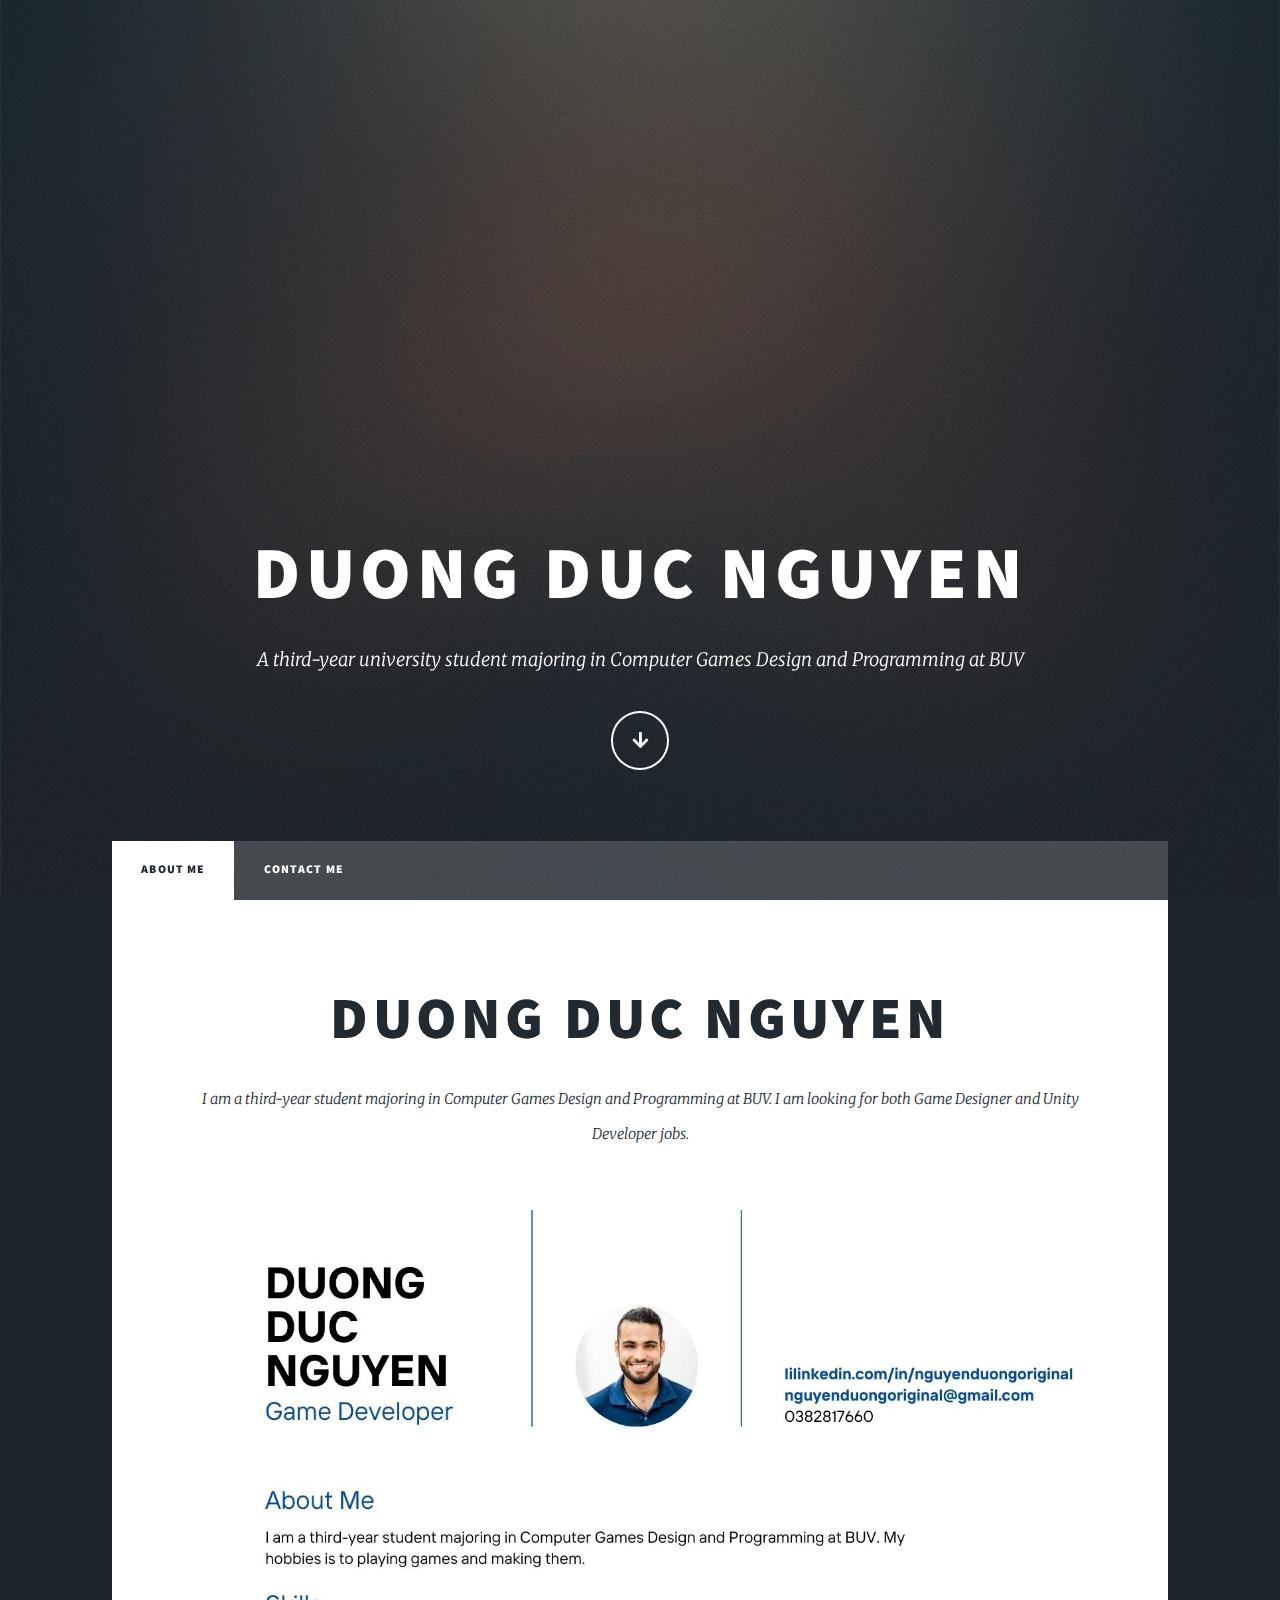
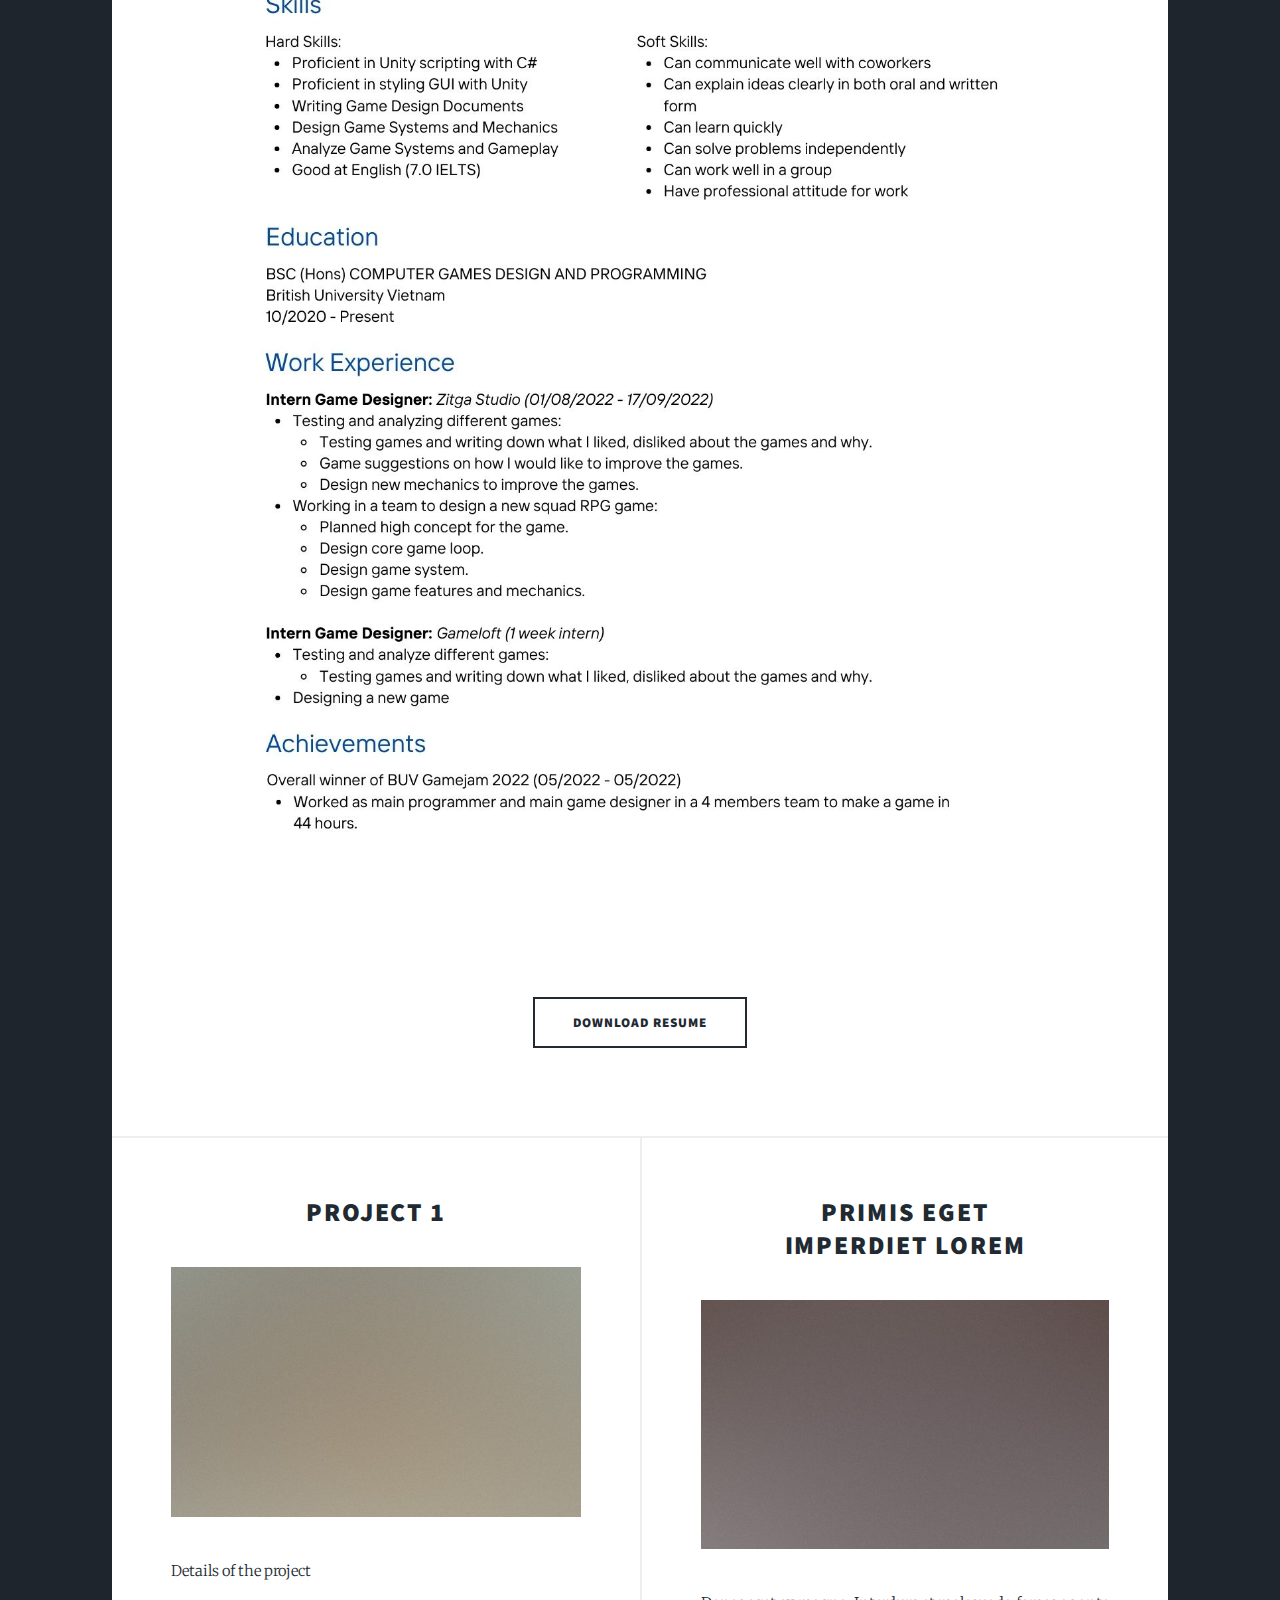
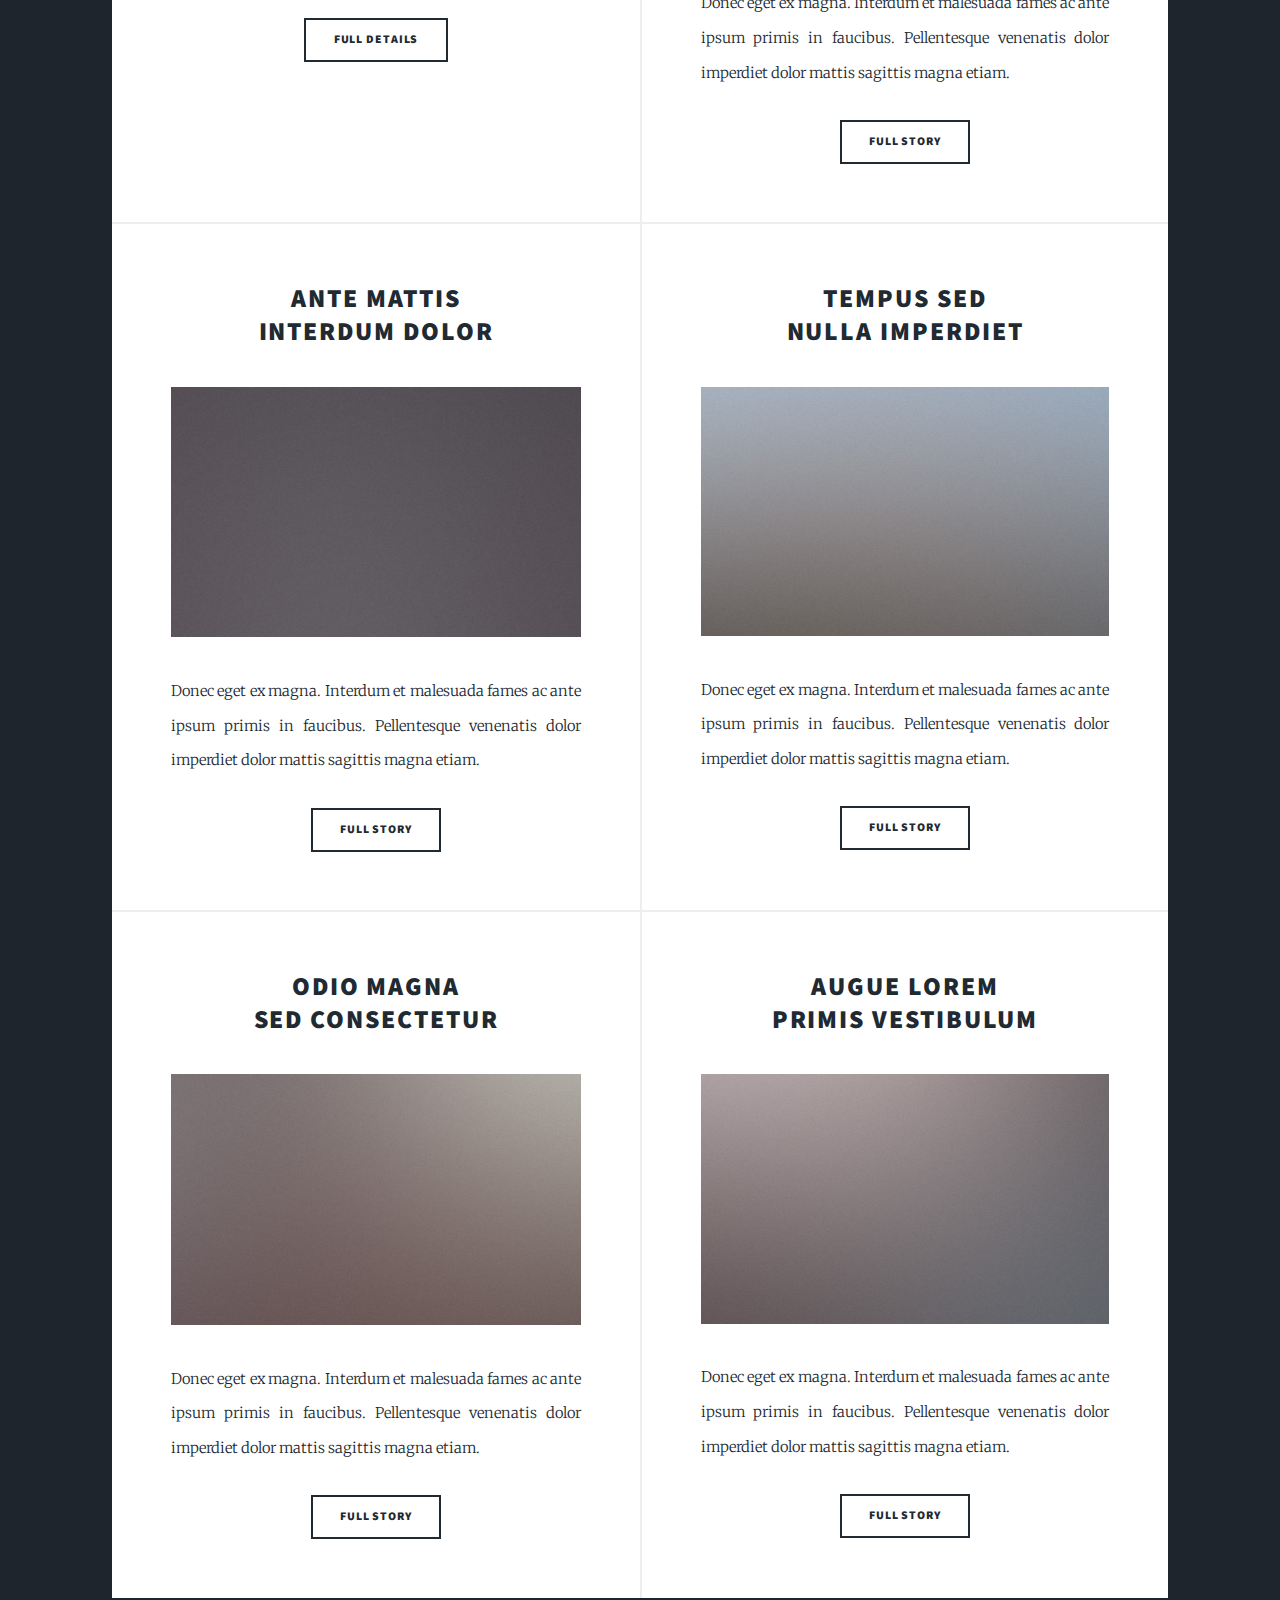
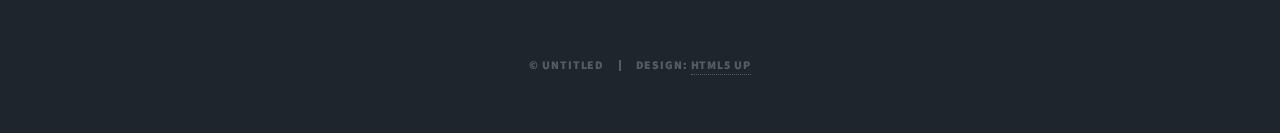
==== commit 9f3cc020: "Update index.html" ====
--- a/index.html
+++ b/index.html
@@ -52,8 +52,8 @@
 							<article class="post featured">
 								<header class="major">
 									<!-- <span class="date">April 14, 2023</span> -->
-									<h2>I'm Nguyen</h2>
-									<p>A Game Developer</p>
+									<h2>Duong Duc Nguyen</h2>
+									<p>I am a third-year student majoring in Computer Games Design and Programming at BUV. I am looking for both Game Designer and Unity Developer jobs.</p>
 								</header>
 								<a href="" class="image main"><img src="images/CV.jpg" alt="" /></a>
 								<ul class="actions special">
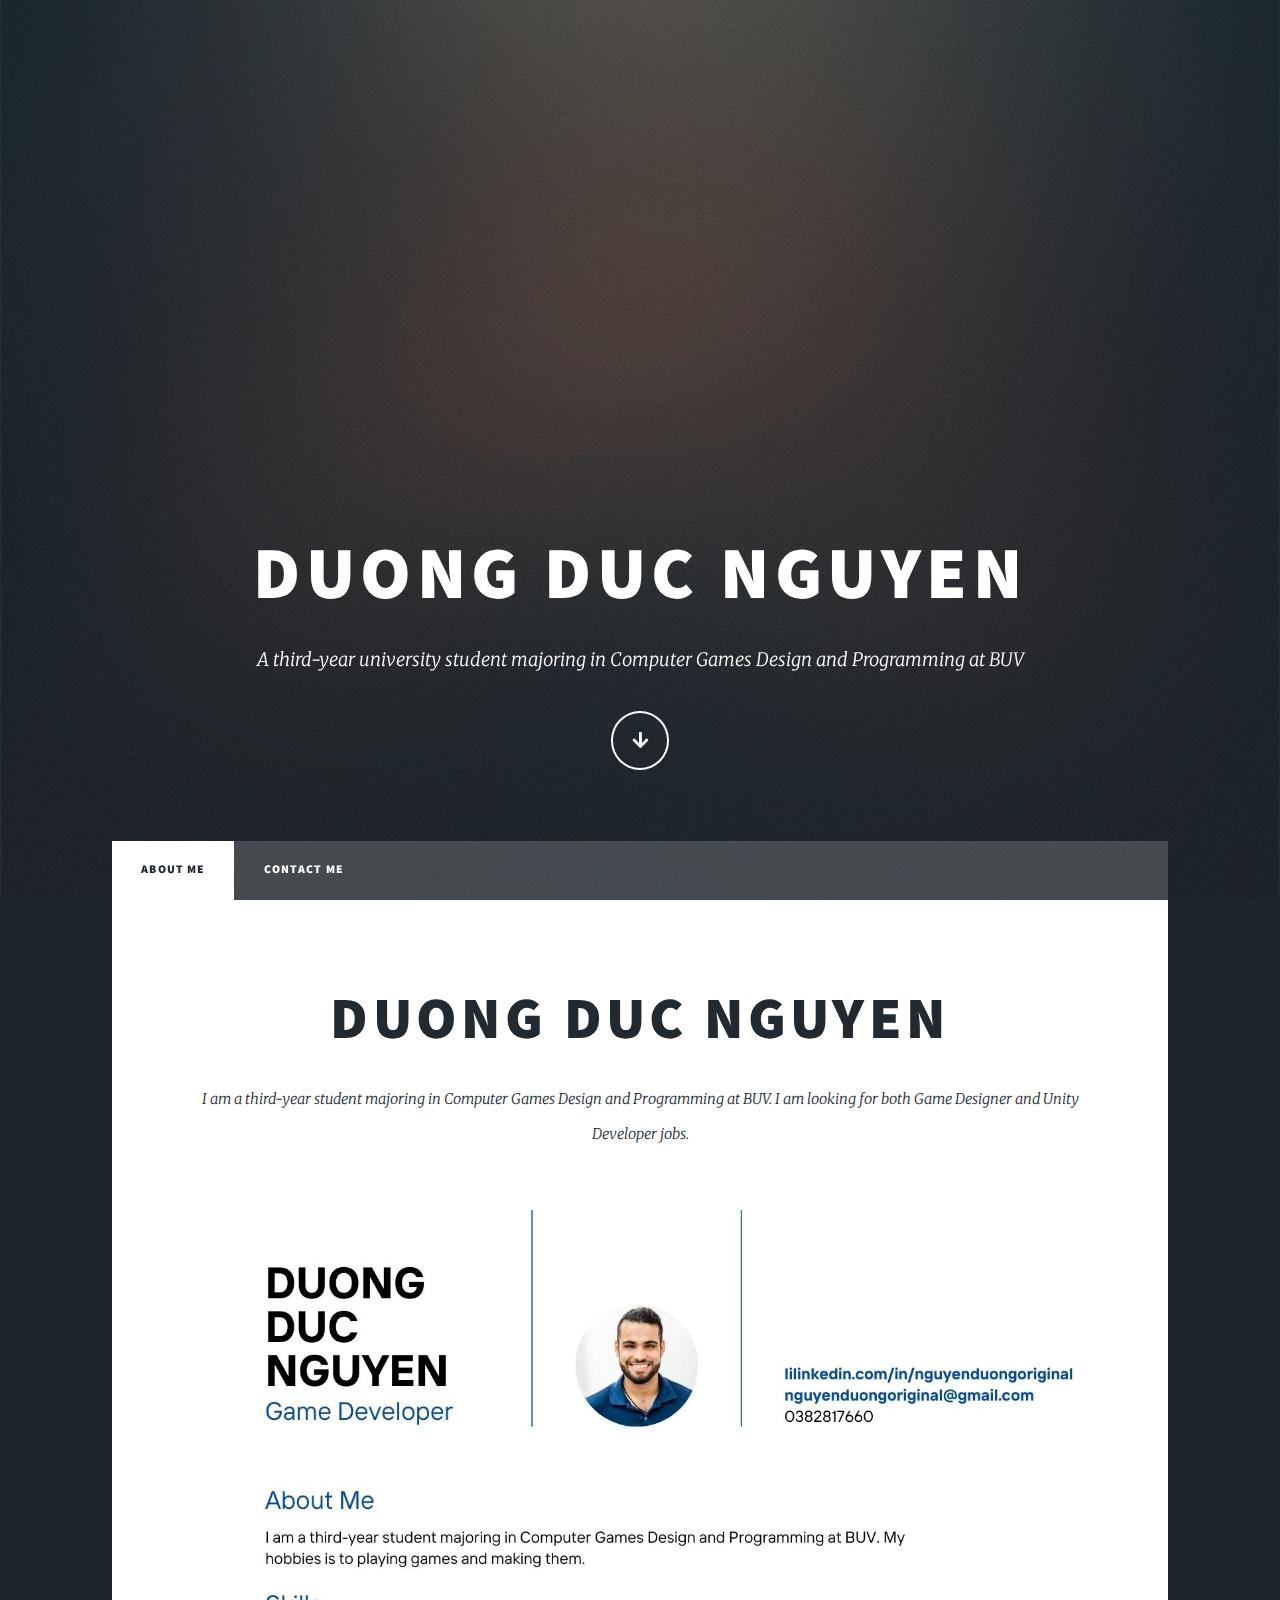
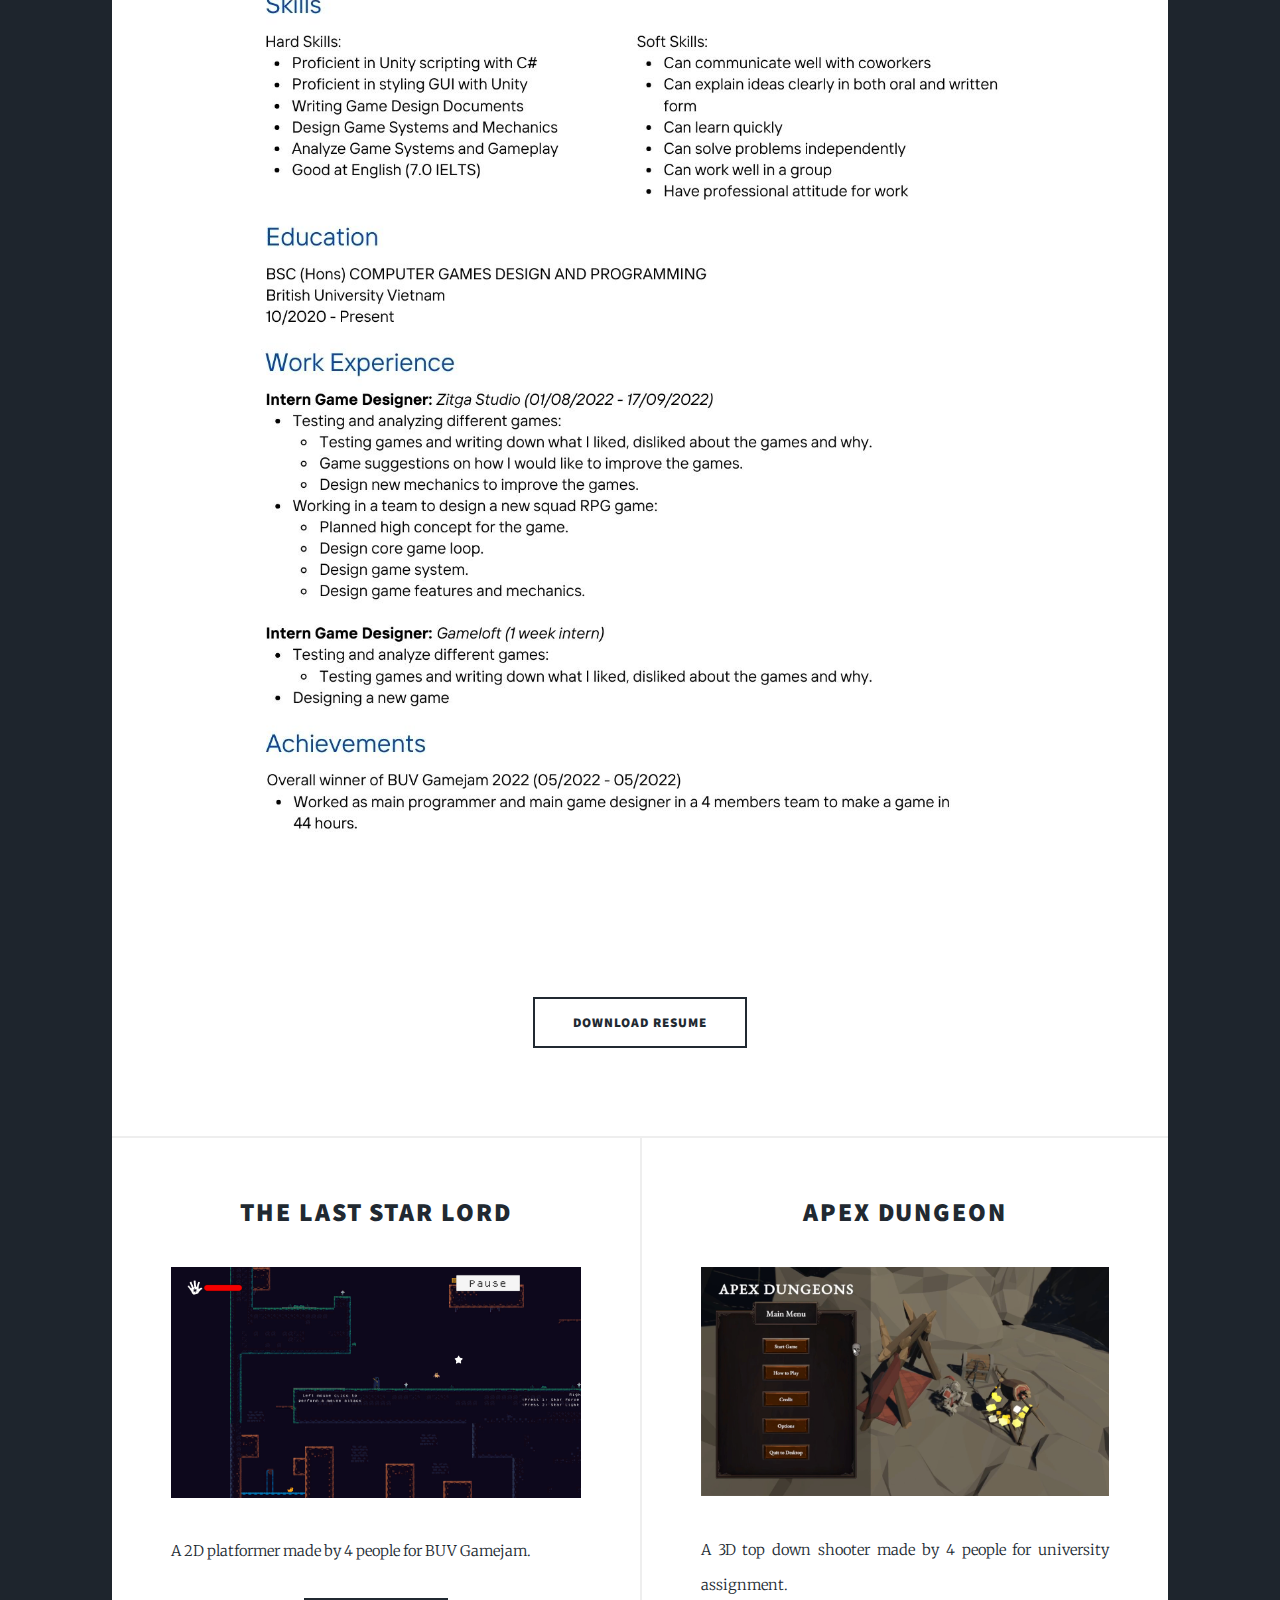
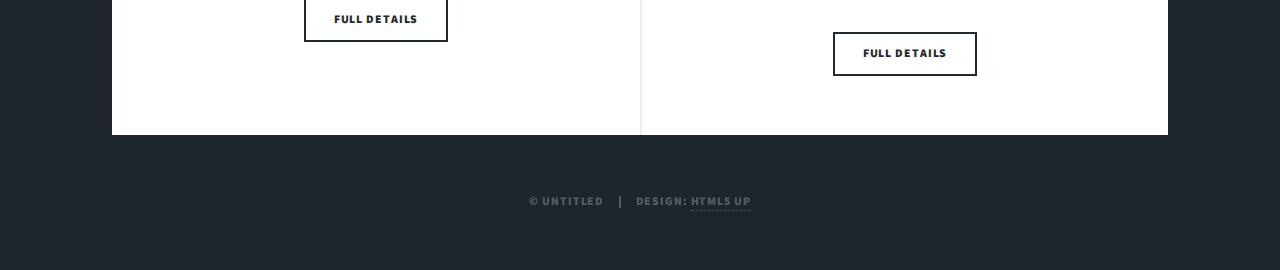
==== commit abcf106b: "." ====
--- a/index.html
+++ b/index.html
@@ -65,34 +65,33 @@
 							<section class="posts">
 								<article>
 									<header>
-										<h2><a href="#">Project 1</a></h2>
+										<h2><a href="#">The Last Star Lord</a></h2>
 									</header>
-									<a href="#" class="image fit"><img src="images/pic02.jpg" alt="" /></a>
-									<p>Details of the project</p>
+									<a href="#" class="image fit"><img src="images/TLSL Gameplay.jpg" alt="" /></a>
+									<p>A 2D platformer made by 4 people for BUV Gamejam.</p>
 									<ul class="actions special">
 										<li><a href="project1.html" class="button">Full Details</a></li>
 									</ul>
 								</article>
 								<article>
 									<header>
-										<h2><a href="#">Primis eget<br />
-										imperdiet lorem</a></h2>
+										<h2><a href="#">Apex Dungeon</a></h2>
 									</header>
-									<a href="#" class="image fit"><img src="images/pic03.jpg" alt="" /></a>
-									<p>Donec eget ex magna. Interdum et malesuada fames ac ante ipsum primis in faucibus. Pellentesque venenatis dolor imperdiet dolor mattis sagittis magna etiam.</p>
+									<a href="#" class="image fit"><img src="images/Apex Dungeon Menu.jpg" alt="" /></a>
+									<p>A 3D top down shooter made by 4 people for university assignment.</Details></p>
 									<ul class="actions special">
-										<li><a href="#" class="button">Full Story</a></li>
+										<li><a href="project2.html" class="button">Full Details</a></li>
 									</ul>
 								</article>
-								<article>
+						<!--		<article>
 									<header>
 										<h2><a href="#">Ante mattis<br />
 										interdum dolor</a></h2>
 									</header>
 									<a href="#" class="image fit"><img src="images/pic04.jpg" alt="" /></a>
-									<p>Donec eget ex magna. Interdum et malesuada fames ac ante ipsum primis in faucibus. Pellentesque venenatis dolor imperdiet dolor mattis sagittis magna etiam.</p>
+									<p>Details of the project</p>
 									<ul class="actions special">
-										<li><a href="#" class="button">Full Story</a></li>
+										<li><a href="#" class="button">Full Detailsy</a></li>
 									</ul>
 								</article>
 								<article>
@@ -101,9 +100,9 @@
 										nulla imperdiet</a></h2>
 									</header>
 									<a href="#" class="image fit"><img src="images/pic05.jpg" alt="" /></a>
-									<p>Donec eget ex magna. Interdum et malesuada fames ac ante ipsum primis in faucibus. Pellentesque venenatis dolor imperdiet dolor mattis sagittis magna etiam.</p>
+									<p>Details of the project</p>
 									<ul class="actions special">
-										<li><a href="#" class="button">Full Story</a></li>
+										<li><a href="#" class="button">Full Details</a></li>
 									</ul>
 								</article>
 								<article>
@@ -127,7 +126,7 @@
 									<ul class="actions special">
 										<li><a href="#" class="button">Full Story</a></li>
 									</ul>
-								</article>
+								</article> -->
 							</section>
 
 						<!-- Footer -->
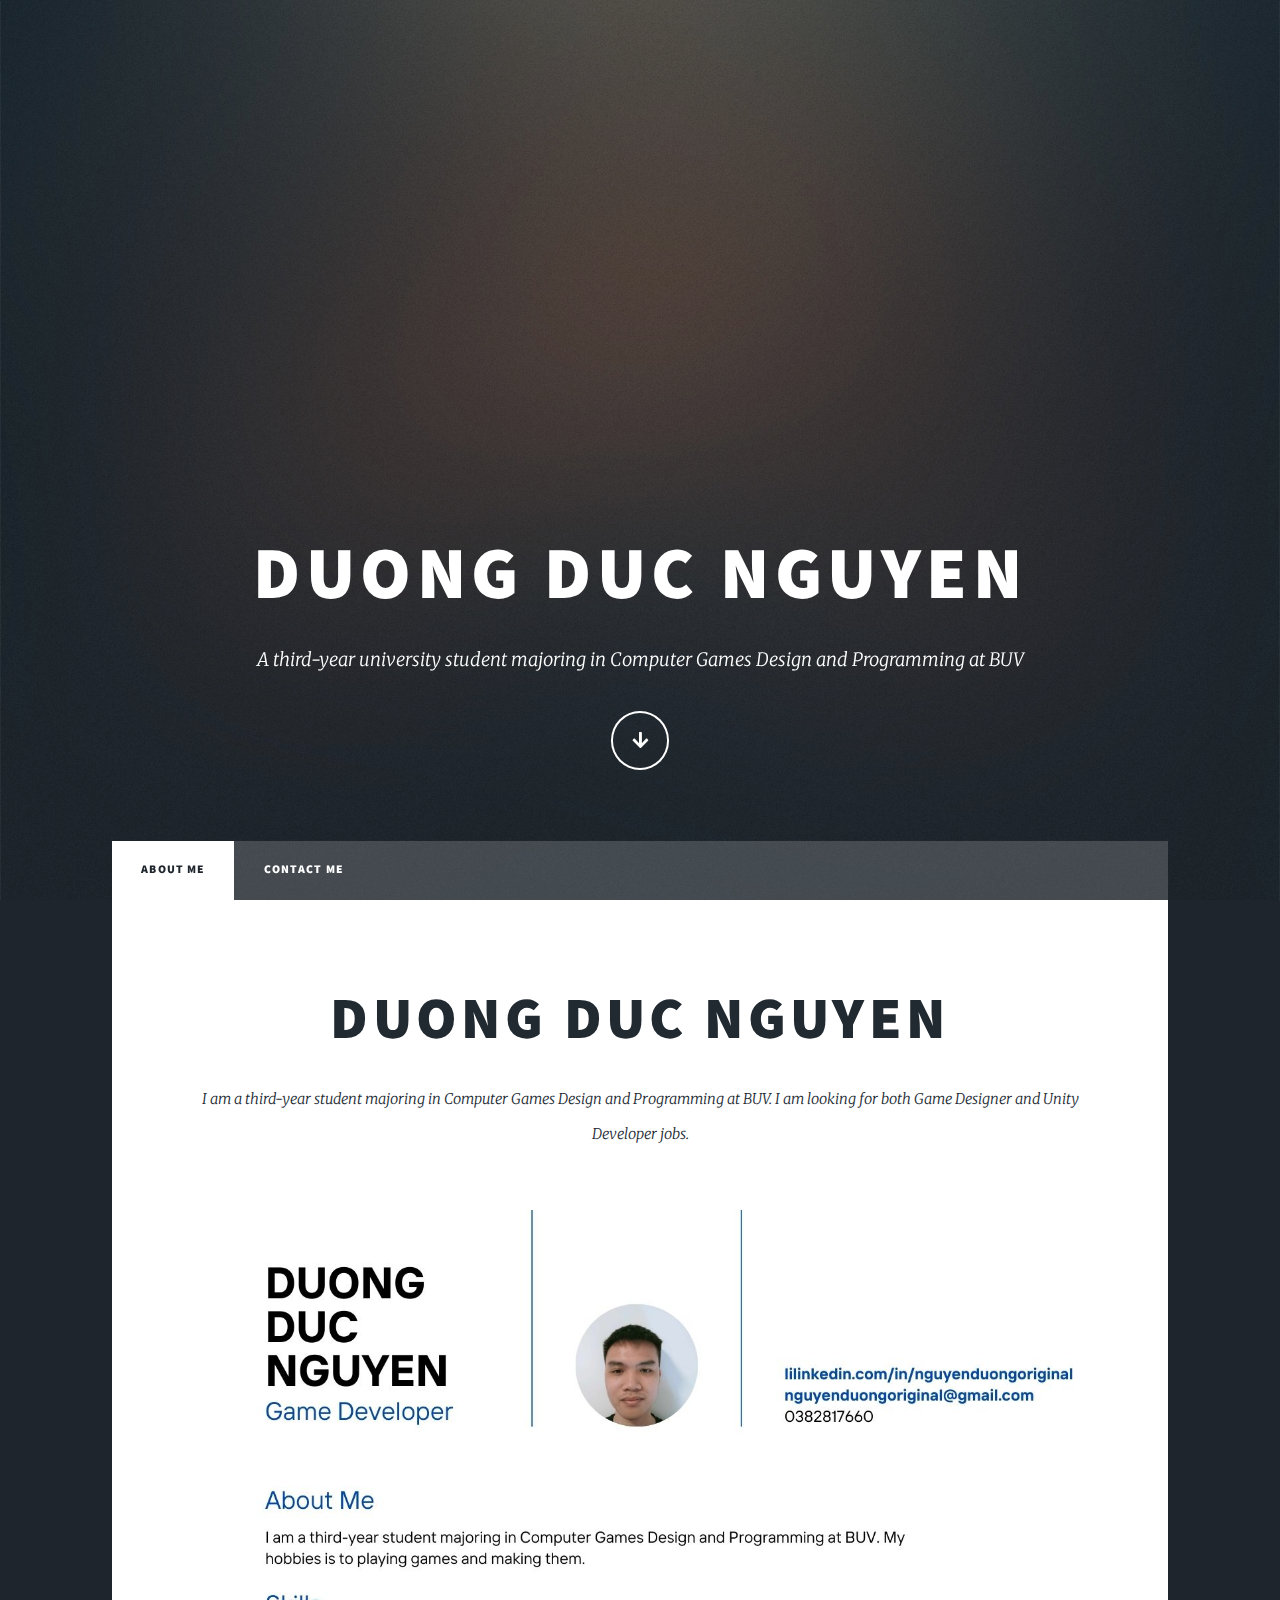
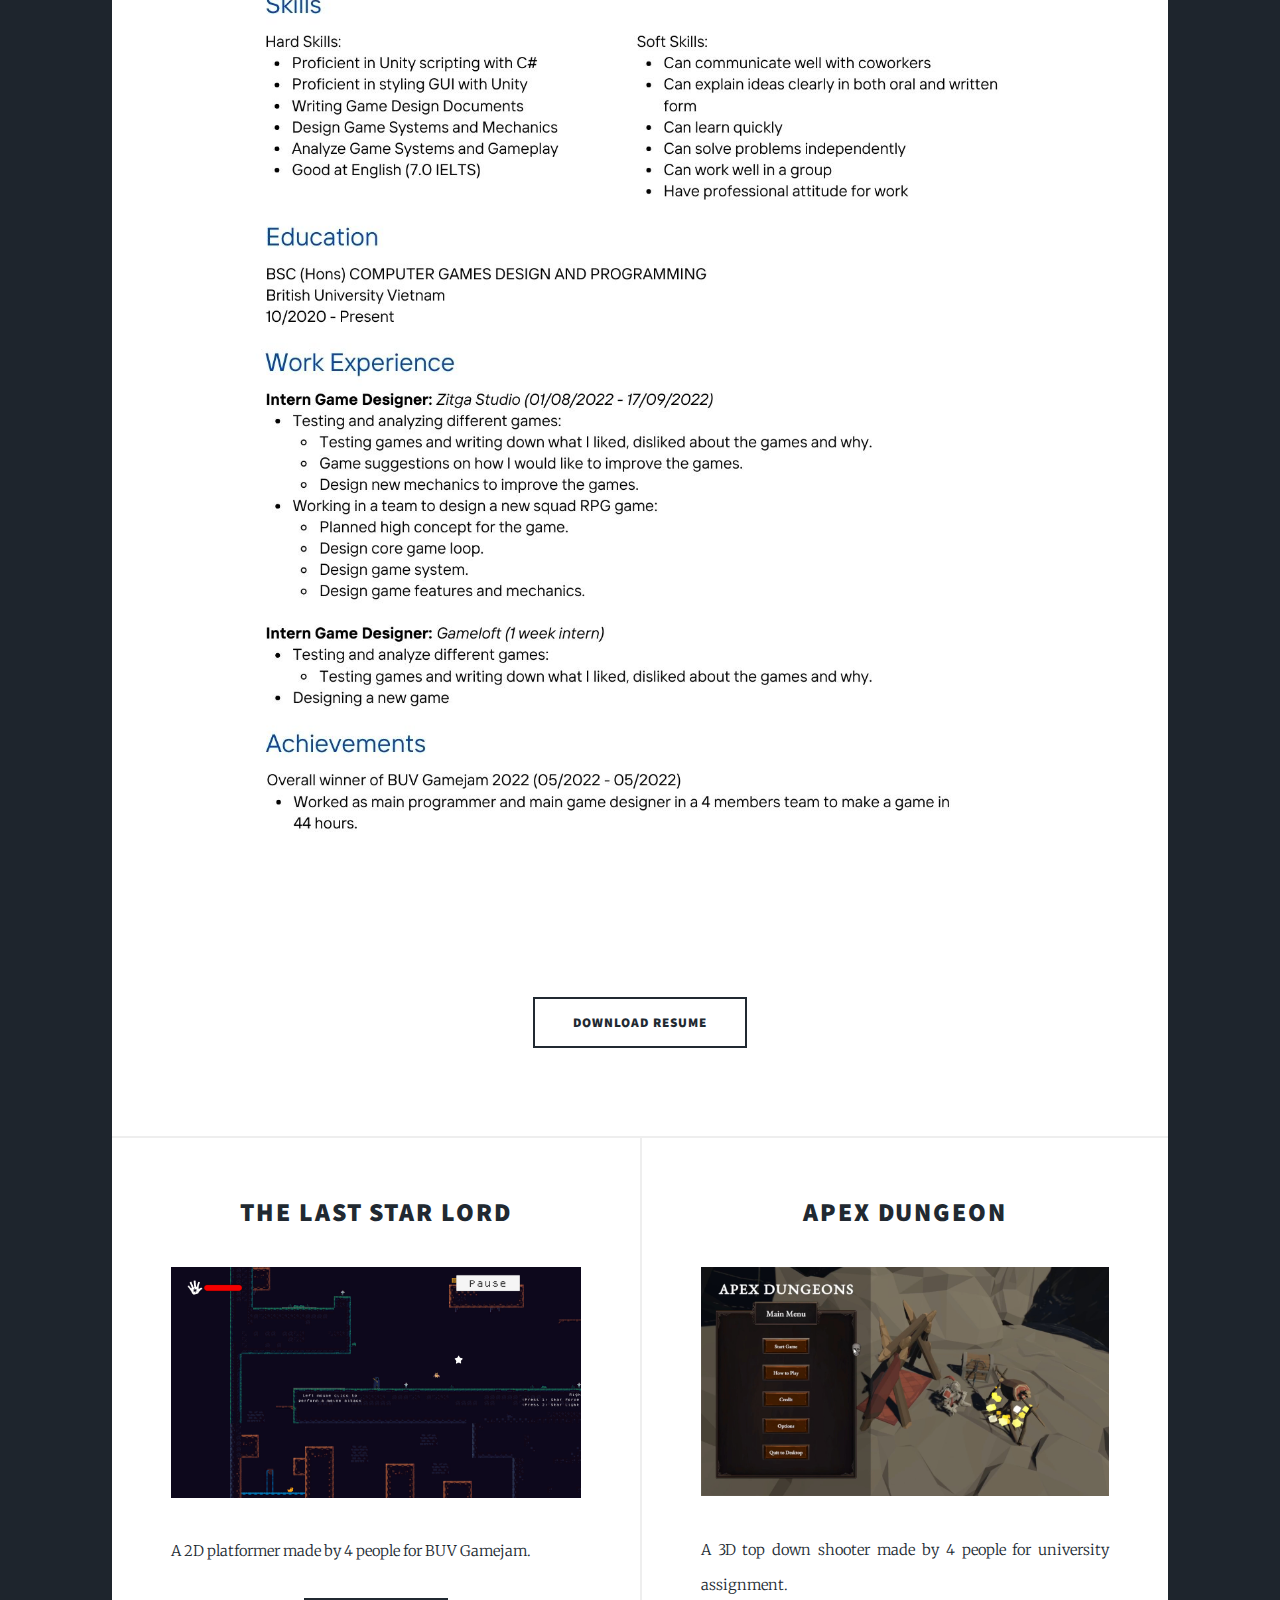
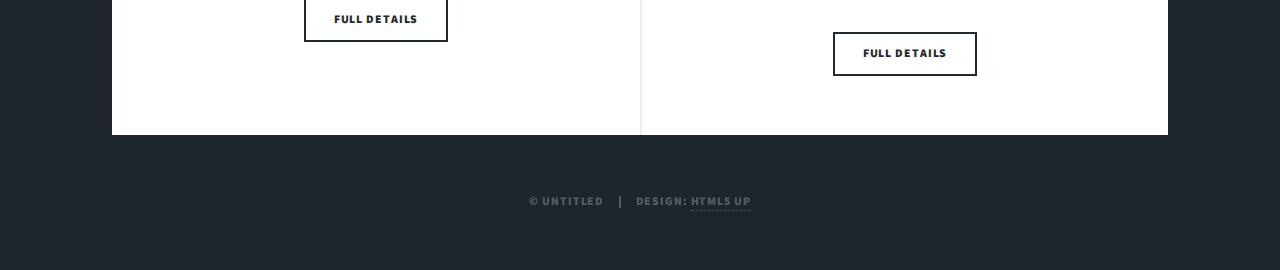
==== commit 9f7d99ae: "." ====
--- a/index.html
+++ b/index.html
@@ -28,7 +28,7 @@
 
 				<!-- Header -->
 					<header id="header">
-						<a href="index.html" class="logo">Portfolio</a>
+						<a class="logo">Portfolio</a>
 					</header>
 
 				<!-- Nav -->
@@ -55,7 +55,7 @@
 									<h2>Duong Duc Nguyen</h2>
 									<p>I am a third-year student majoring in Computer Games Design and Programming at BUV. I am looking for both Game Designer and Unity Developer jobs.</p>
 								</header>
-								<a href="" class="image main"><img src="images/CV.jpg" alt="" /></a>
+								<a href="" class="image main"><img src="images/CVFinal.jpg" alt="" /></a>
 								<ul class="actions special">
 									<li><a href="" download="docs/CV.pdf" class="button large">Download Resume</a></li>
 								</ul>
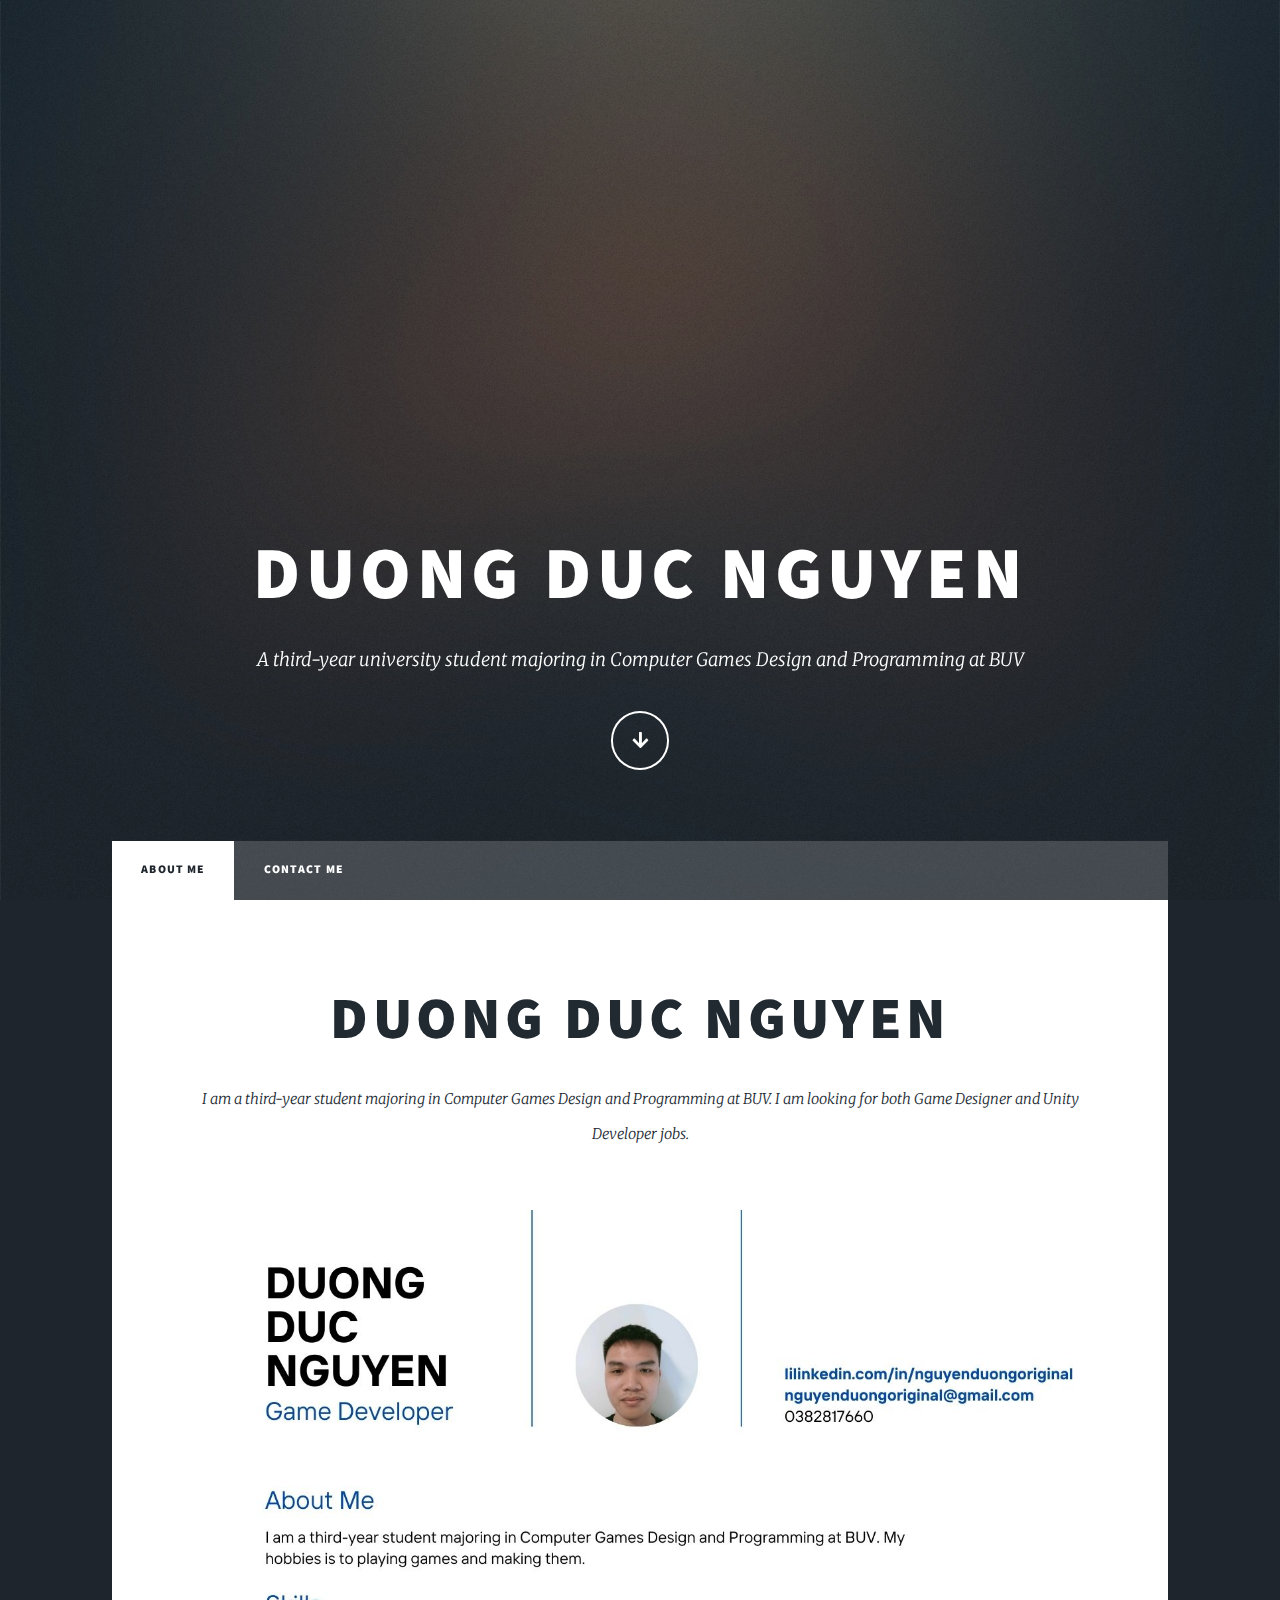
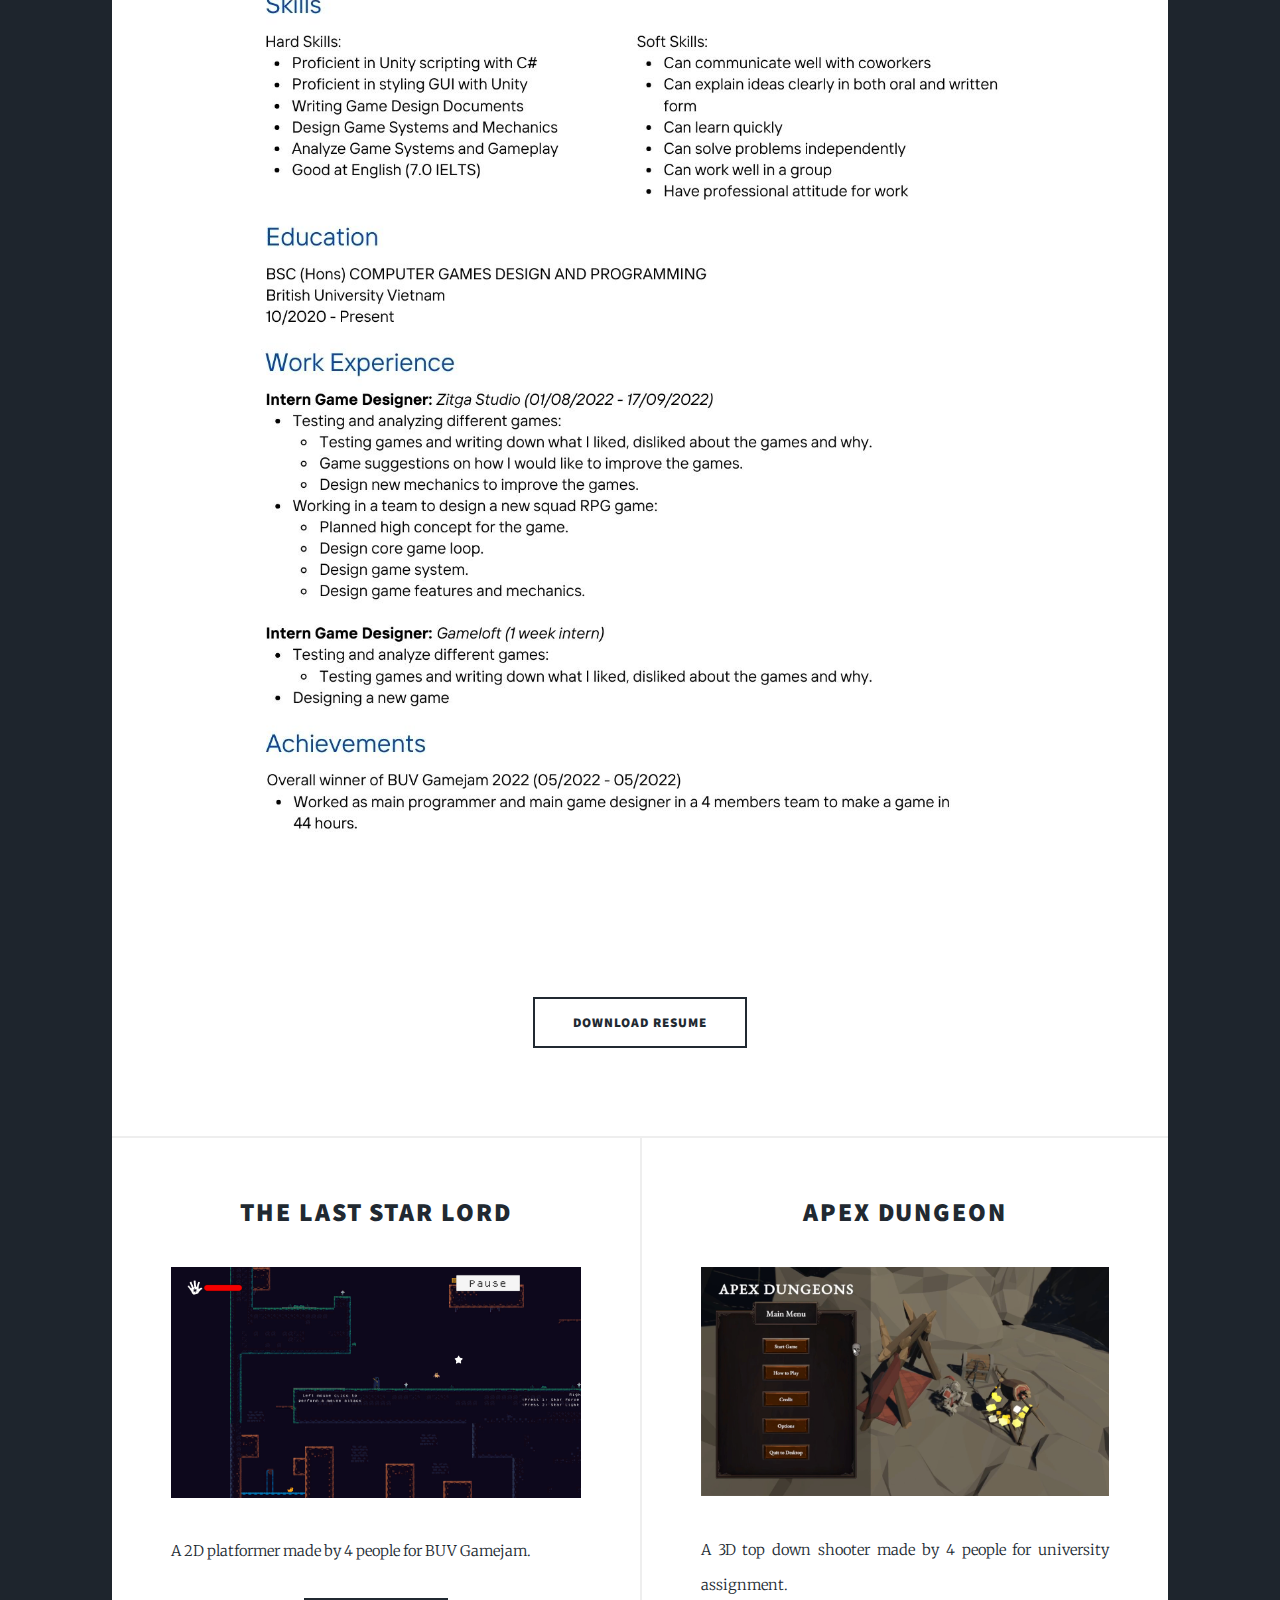
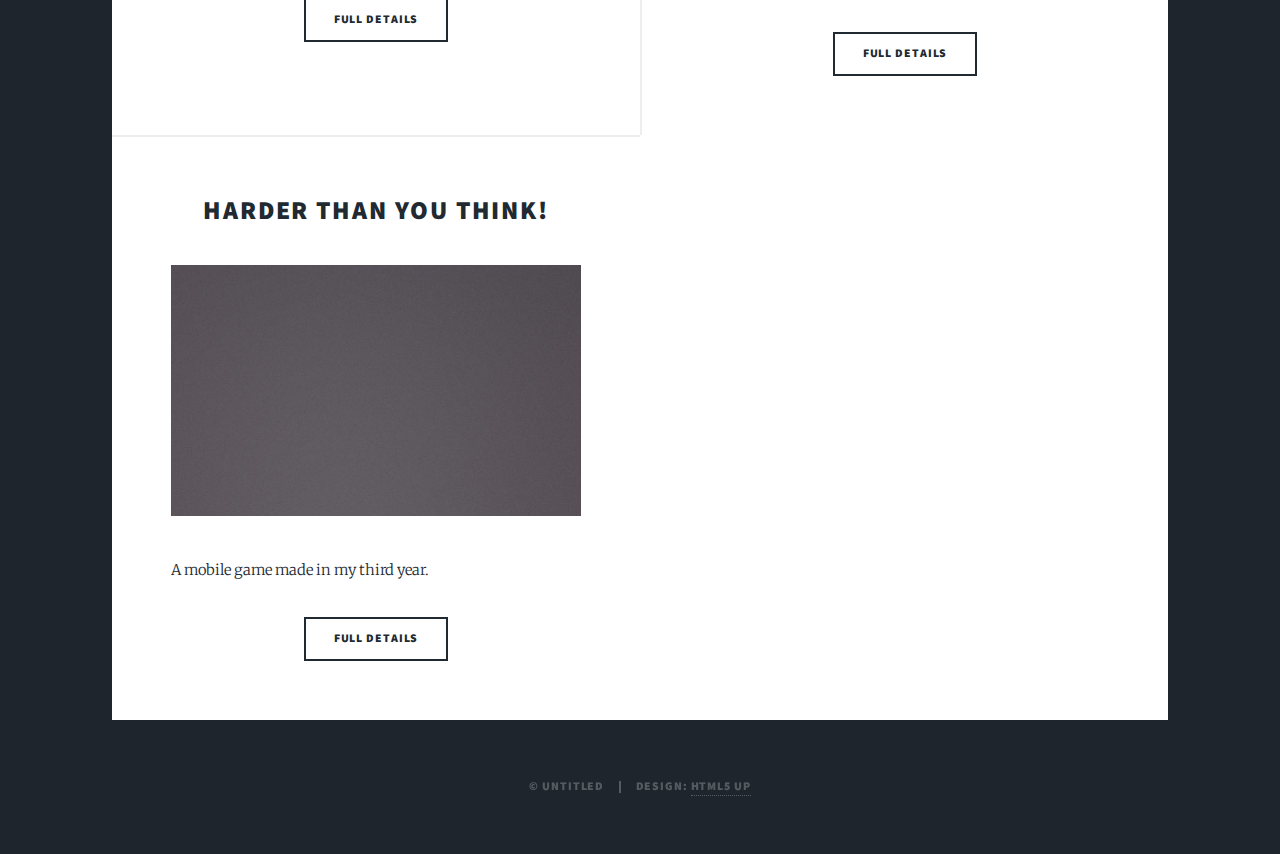
==== commit 2bfc27b6: "." ====
--- a/index.html
+++ b/index.html
@@ -55,9 +55,9 @@
 									<h2>Duong Duc Nguyen</h2>
 									<p>I am a third-year student majoring in Computer Games Design and Programming at BUV. I am looking for both Game Designer and Unity Developer jobs.</p>
 								</header>
-								<a href="" class="image main"><img src="images/CVFinal.jpg" alt="" /></a>
+								<a class="image main"><img src="images/CVFinal.jpg" alt="" /></a>
 								<ul class="actions special">
-									<li><a href="" download="docs/CV.pdf" class="button large">Download Resume</a></li>
+									<li><a href="" download="docs/CVFinal.pdf" class="button large">Download Resume</a></li>
 								</ul>
 							</article>
 
@@ -65,7 +65,7 @@
 							<section class="posts">
 								<article>
 									<header>
-										<h2><a href="#">The Last Star Lord</a></h2>
+										<h2><a">The Last Star Lord</a></h2>
 									</header>
 									<a href="#" class="image fit"><img src="images/TLSL Gameplay.jpg" alt="" /></a>
 									<p>A 2D platformer made by 4 people for BUV Gamejam.</p>
@@ -75,7 +75,7 @@
 								</article>
 								<article>
 									<header>
-										<h2><a href="#">Apex Dungeon</a></h2>
+										<h2><a>Apex Dungeon</a></h2>
 									</header>
 									<a href="#" class="image fit"><img src="images/Apex Dungeon Menu.jpg" alt="" /></a>
 									<p>A 3D top down shooter made by 4 people for university assignment.</Details></p>
@@ -83,18 +83,17 @@
 										<li><a href="project2.html" class="button">Full Details</a></li>
 									</ul>
 								</article>
-						<!--		<article>
+								<article>
 									<header>
-										<h2><a href="#">Ante mattis<br />
-										interdum dolor</a></h2>
+										<h2><a>Harder Than You Think!</a></h2>
 									</header>
 									<a href="#" class="image fit"><img src="images/pic04.jpg" alt="" /></a>
-									<p>Details of the project</p>
+									<p>A mobile game made in my third year.</p>
 									<ul class="actions special">
-										<li><a href="#" class="button">Full Detailsy</a></li>
+										<li><a href="project3.html" class="button">Full Details</a></li>
 									</ul>
 								</article>
-								<article>
+								<!--<article>
 									<header>
 										<h2><a href="#">Tempus sed<br />
 										nulla imperdiet</a></h2>
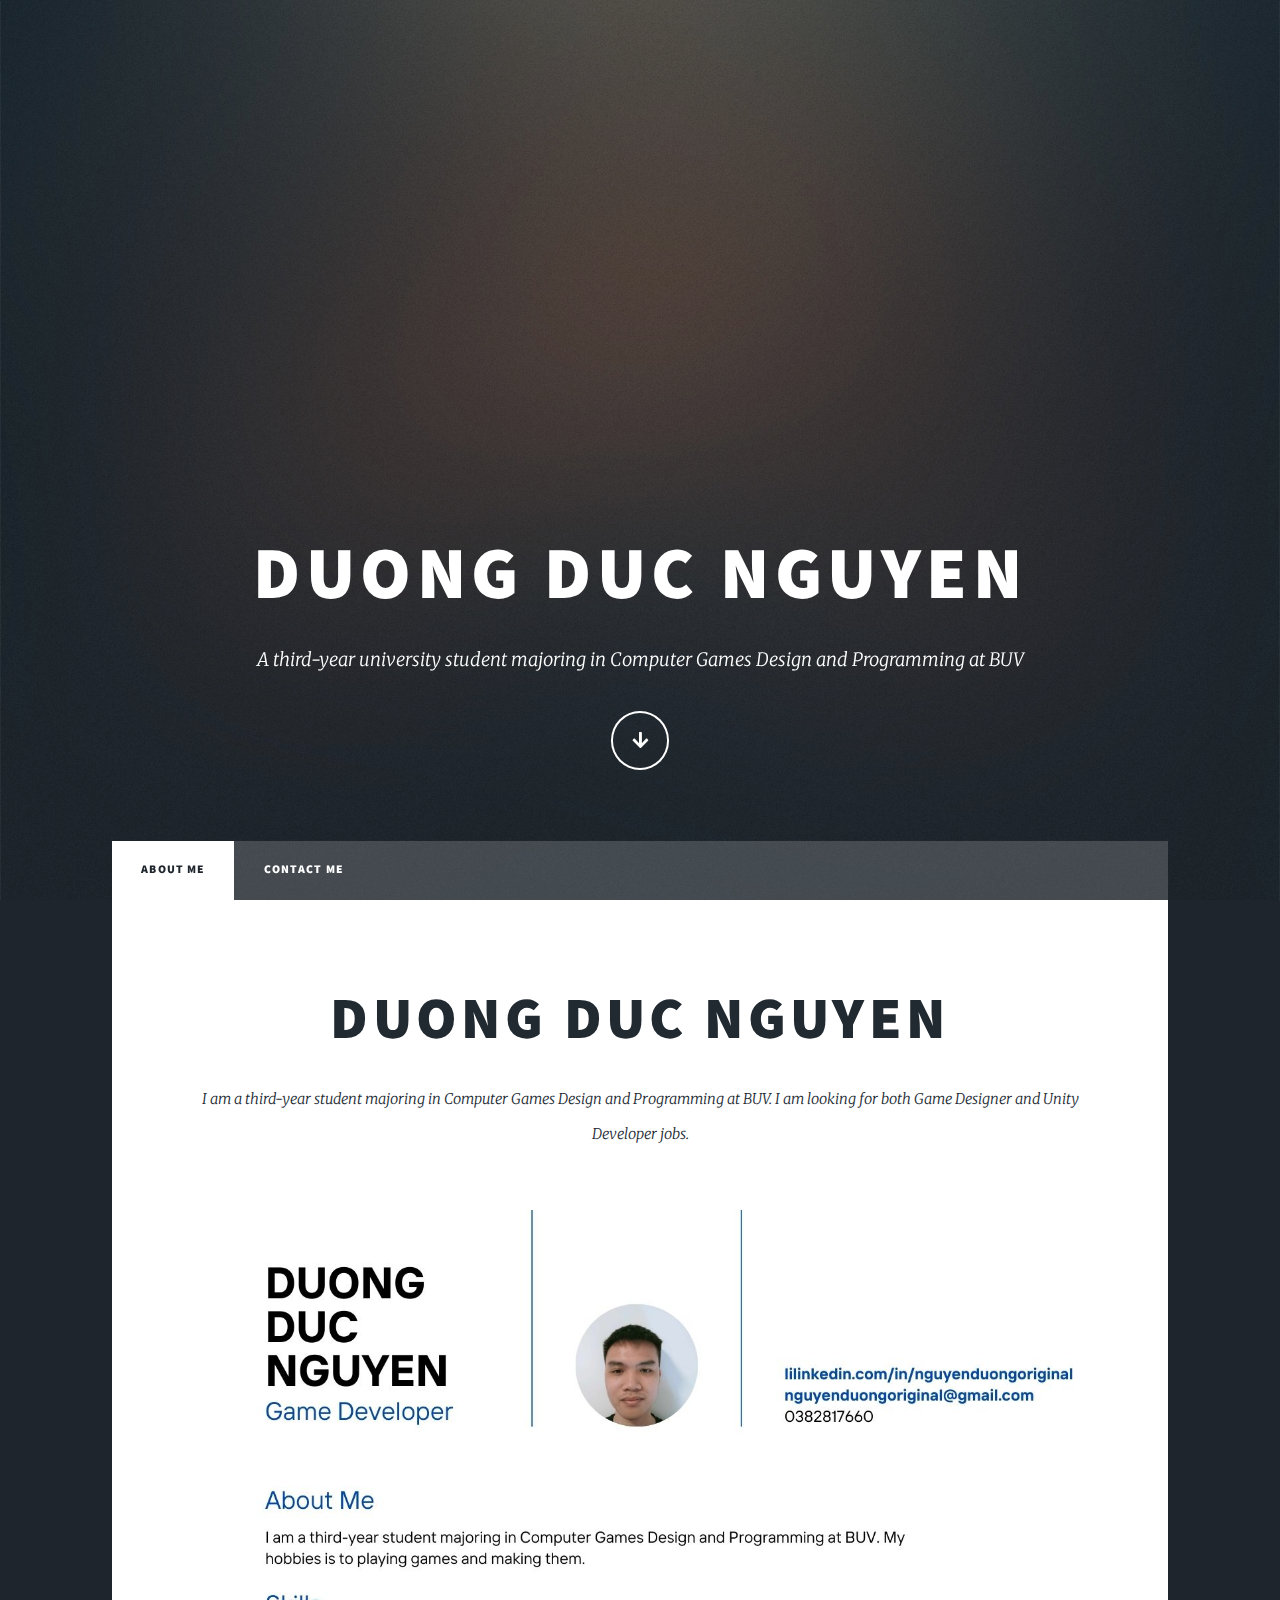
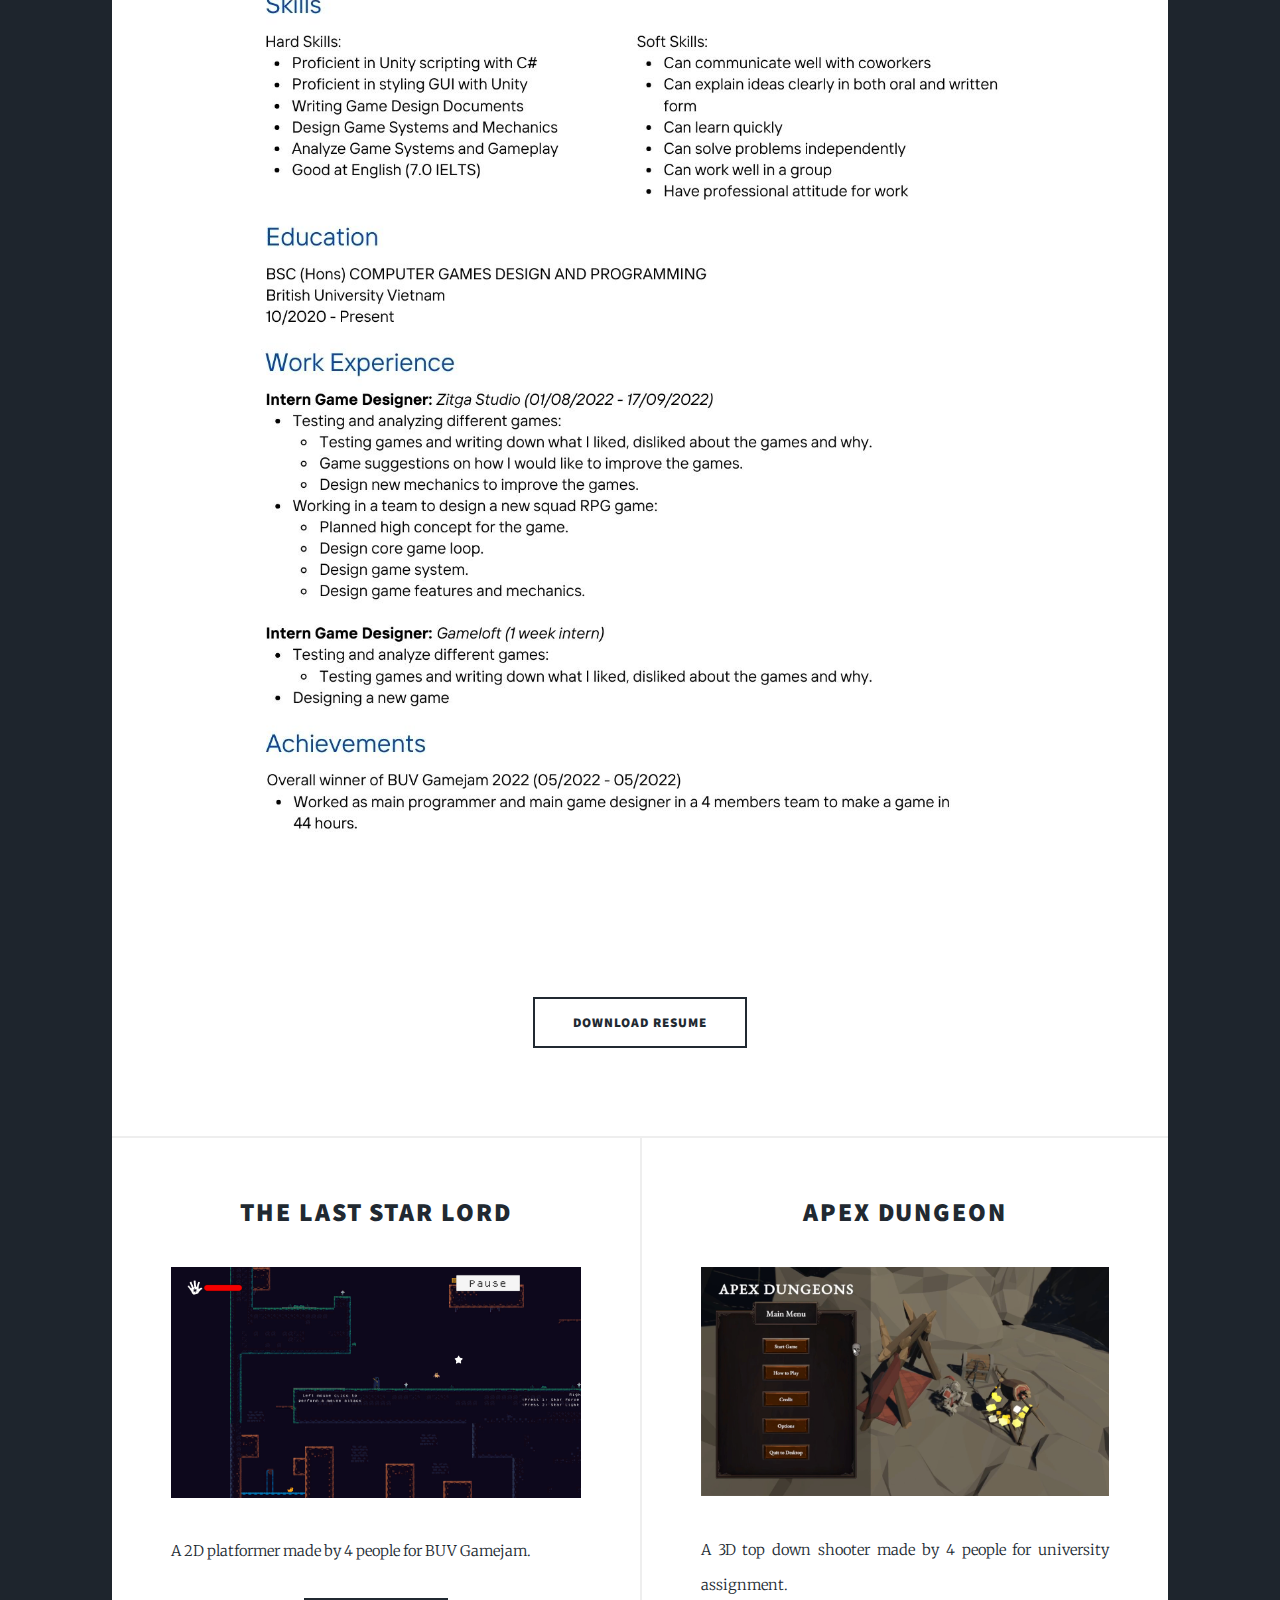
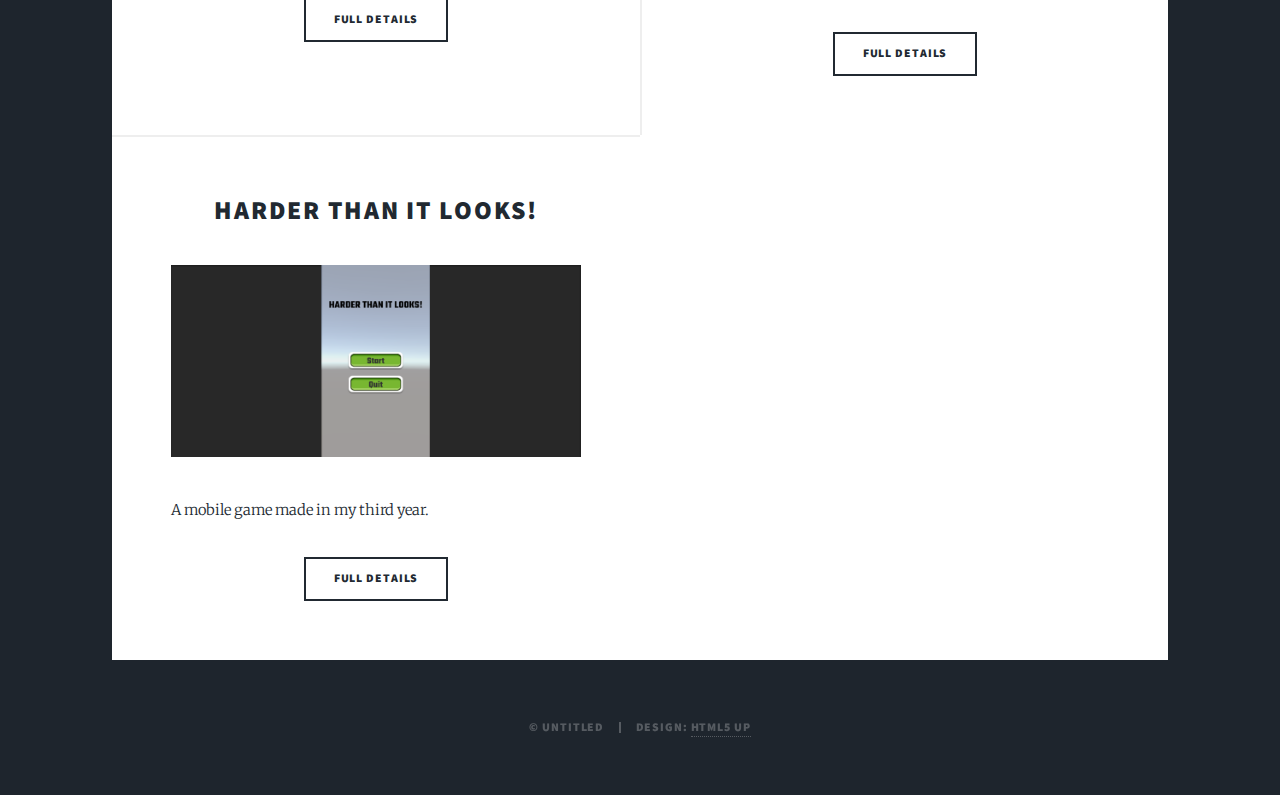
==== commit 3f9bdfc3: "." ====
--- a/index.html
+++ b/index.html
@@ -65,9 +65,9 @@
 							<section class="posts">
 								<article>
 									<header>
-										<h2><a">The Last Star Lord</a></h2>
+										<h2><a>The Last Star Lord</a></h2>
 									</header>
-									<a href="#" class="image fit"><img src="images/TLSL Gameplay.jpg" alt="" /></a>
+									<a class="image fit"><img src="images/TLSL Gameplay.jpg" alt="" /></a>
 									<p>A 2D platformer made by 4 people for BUV Gamejam.</p>
 									<ul class="actions special">
 										<li><a href="project1.html" class="button">Full Details</a></li>
@@ -77,7 +77,7 @@
 									<header>
 										<h2><a>Apex Dungeon</a></h2>
 									</header>
-									<a href="#" class="image fit"><img src="images/Apex Dungeon Menu.jpg" alt="" /></a>
+									<a class="image fit"><img src="images/Apex Dungeon Menu.jpg" alt="" /></a>
 									<p>A 3D top down shooter made by 4 people for university assignment.</Details></p>
 									<ul class="actions special">
 										<li><a href="project2.html" class="button">Full Details</a></li>
@@ -85,9 +85,9 @@
 								</article>
 								<article>
 									<header>
-										<h2><a>Harder Than You Think!</a></h2>
+										<h2><a>Harder Than It Looks!</a></h2>
 									</header>
-									<a href="#" class="image fit"><img src="images/pic04.jpg" alt="" /></a>
+									<a class="image fit"><img src="images/HDTIL2.png" alt="" /></a>
 									<p>A mobile game made in my third year.</p>
 									<ul class="actions special">
 										<li><a href="project3.html" class="button">Full Details</a></li>
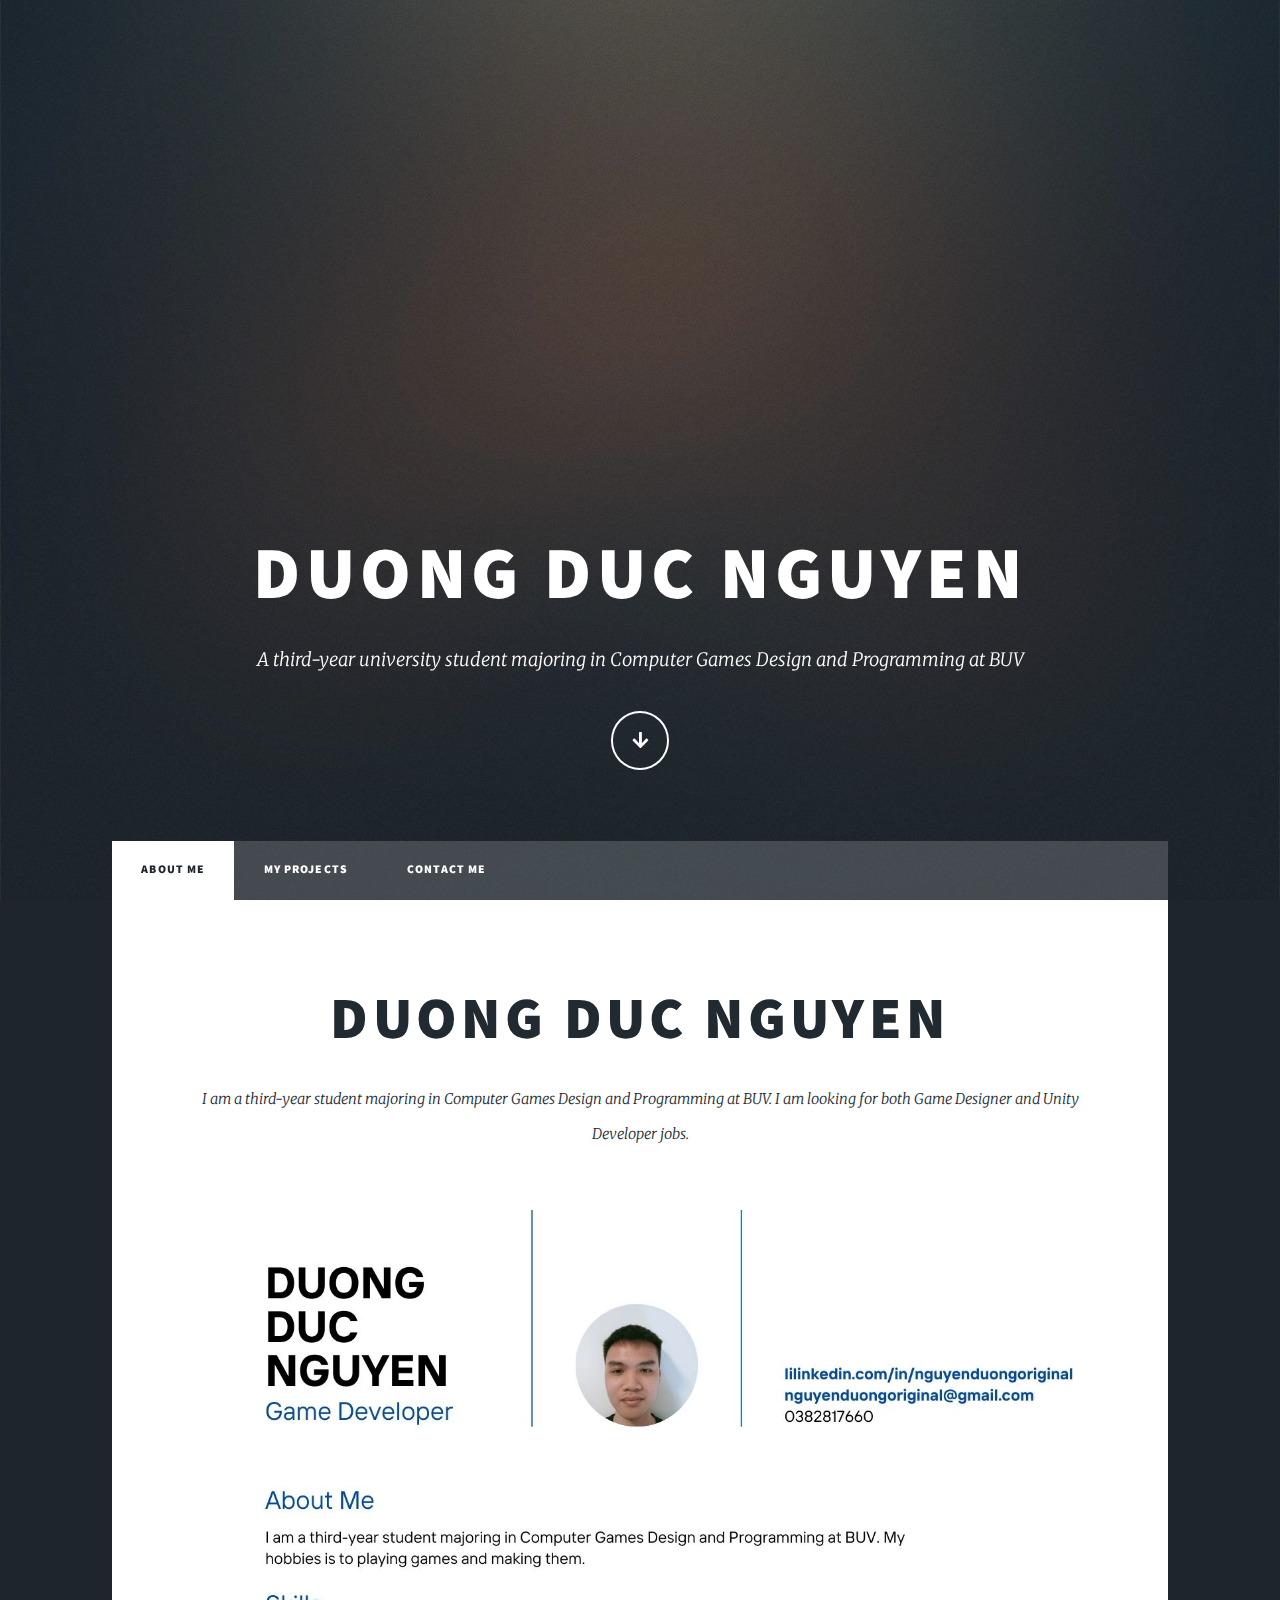
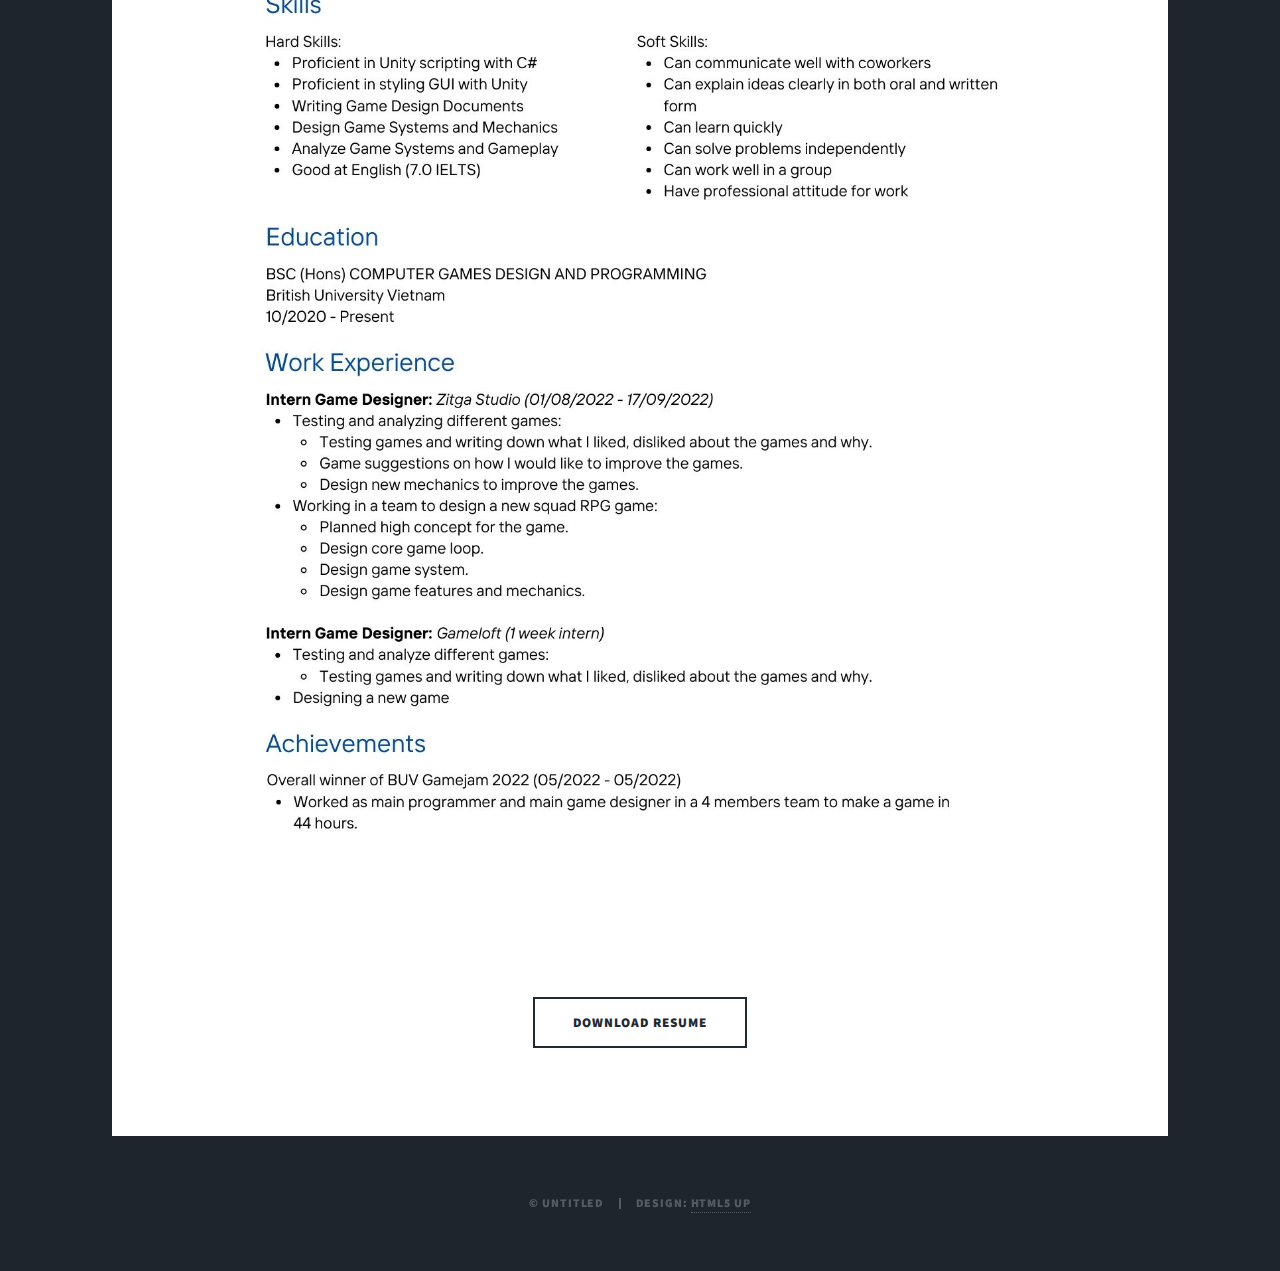
==== commit 0c03556c: "." ====
--- a/index.html
+++ b/index.html
@@ -35,6 +35,7 @@
 					<nav id="nav">
 						<ul class="links">
 							<li class="active"><a href="index.html">ABOUT ME</a></li>
+							<li><a href="Projects.html">MY PROJECTS</a></li>
 							<li><a href="generic.html">CONTACT ME</a></li>
 						</ul>
 						<ul class="icons">
@@ -61,73 +62,6 @@
 								</ul>
 							</article>
 
-						<!-- Posts -->
-							<section class="posts">
-								<article>
-									<header>
-										<h2><a>The Last Star Lord</a></h2>
-									</header>
-									<a class="image fit"><img src="images/TLSL Gameplay.jpg" alt="" /></a>
-									<p>A 2D platformer made by 4 people for BUV Gamejam.</p>
-									<ul class="actions special">
-										<li><a href="project1.html" class="button">Full Details</a></li>
-									</ul>
-								</article>
-								<article>
-									<header>
-										<h2><a>Apex Dungeon</a></h2>
-									</header>
-									<a class="image fit"><img src="images/Apex Dungeon Menu.jpg" alt="" /></a>
-									<p>A 3D top down shooter made by 4 people for university assignment.</Details></p>
-									<ul class="actions special">
-										<li><a href="project2.html" class="button">Full Details</a></li>
-									</ul>
-								</article>
-								<article>
-									<header>
-										<h2><a>Harder Than It Looks!</a></h2>
-									</header>
-									<a class="image fit"><img src="images/HDTIL2.png" alt="" /></a>
-									<p>A mobile game made in my third year.</p>
-									<ul class="actions special">
-										<li><a href="project3.html" class="button">Full Details</a></li>
-									</ul>
-								</article>
-								<!--<article>
-									<header>
-										<h2><a href="#">Tempus sed<br />
-										nulla imperdiet</a></h2>
-									</header>
-									<a href="#" class="image fit"><img src="images/pic05.jpg" alt="" /></a>
-									<p>Details of the project</p>
-									<ul class="actions special">
-										<li><a href="#" class="button">Full Details</a></li>
-									</ul>
-								</article>
-								<article>
-									<header>
-										<h2><a href="#">Odio magna<br />
-										sed consectetur</a></h2>
-									</header>
-									<a href="#" class="image fit"><img src="images/pic06.jpg" alt="" /></a>
-									<p>Donec eget ex magna. Interdum et malesuada fames ac ante ipsum primis in faucibus. Pellentesque venenatis dolor imperdiet dolor mattis sagittis magna etiam.</p>
-									<ul class="actions special">
-										<li><a href="#" class="button">Full Story</a></li>
-									</ul>
-								</article>
-								<article>
-									<header>
-										<h2><a href="#">Augue lorem<br />
-										primis vestibulum</a></h2>
-									</header>
-									<a href="#" class="image fit"><img src="images/pic07.jpg" alt="" /></a>
-									<p>Donec eget ex magna. Interdum et malesuada fames ac ante ipsum primis in faucibus. Pellentesque venenatis dolor imperdiet dolor mattis sagittis magna etiam.</p>
-									<ul class="actions special">
-										<li><a href="#" class="button">Full Story</a></li>
-									</ul>
-								</article> -->
-							</section>
-
 						<!-- Footer -->
 							<!-- <footer>
 								<div class="pagination">
@@ -140,8 +74,8 @@
 									<a href="#" class="page">9</a>
 									<a href="#" class="page">10</a>
 									<a href="#" class="next">Next</a>
-								</div> -->
-							</footer>
+								</div>
+							</footer> -->
 
 					</div>
 
--- a/assets/css/noscript.css
+++ b/assets/css/noscript.css
@@ -1,16 +1,16 @@
 @import url(font-awesome.min.css);
 
-/*
-	Massively by HTML5 UP
-	html5up.net | @ajlkn
-	Free for personal and commercial use under the CCA 3.0 license (html5up.net/license)
+/*
+	Massively by HTML5 UP
+	html5up.net | @ajlkn
+	Free for personal and commercial use under the CCA 3.0 license (html5up.net/license)
 */
 
 /* Wrapper */
 
 	#wrapper {
 		background-color: #212931;
-		background-image: url("../../images/overlay.png"), linear-gradient(0deg, rgba(0, 0, 0, 0.1), rgba(0, 0, 0, 0.1)), url("../../images/bg.jpg");
+		background-image: url("../../images/overlay.png"), linear-gradient(0deg, rgba(0, 0, 0, 0.1), rgba(0, 0, 0, 0.1)), url("../../images/TronLegacyBG.jpg");
 		background-size: auto,								auto,														100% auto;
 		background-position: center,								center,														top center;
 		background-repeat: repeat,								no-repeat,													no-repeat;
